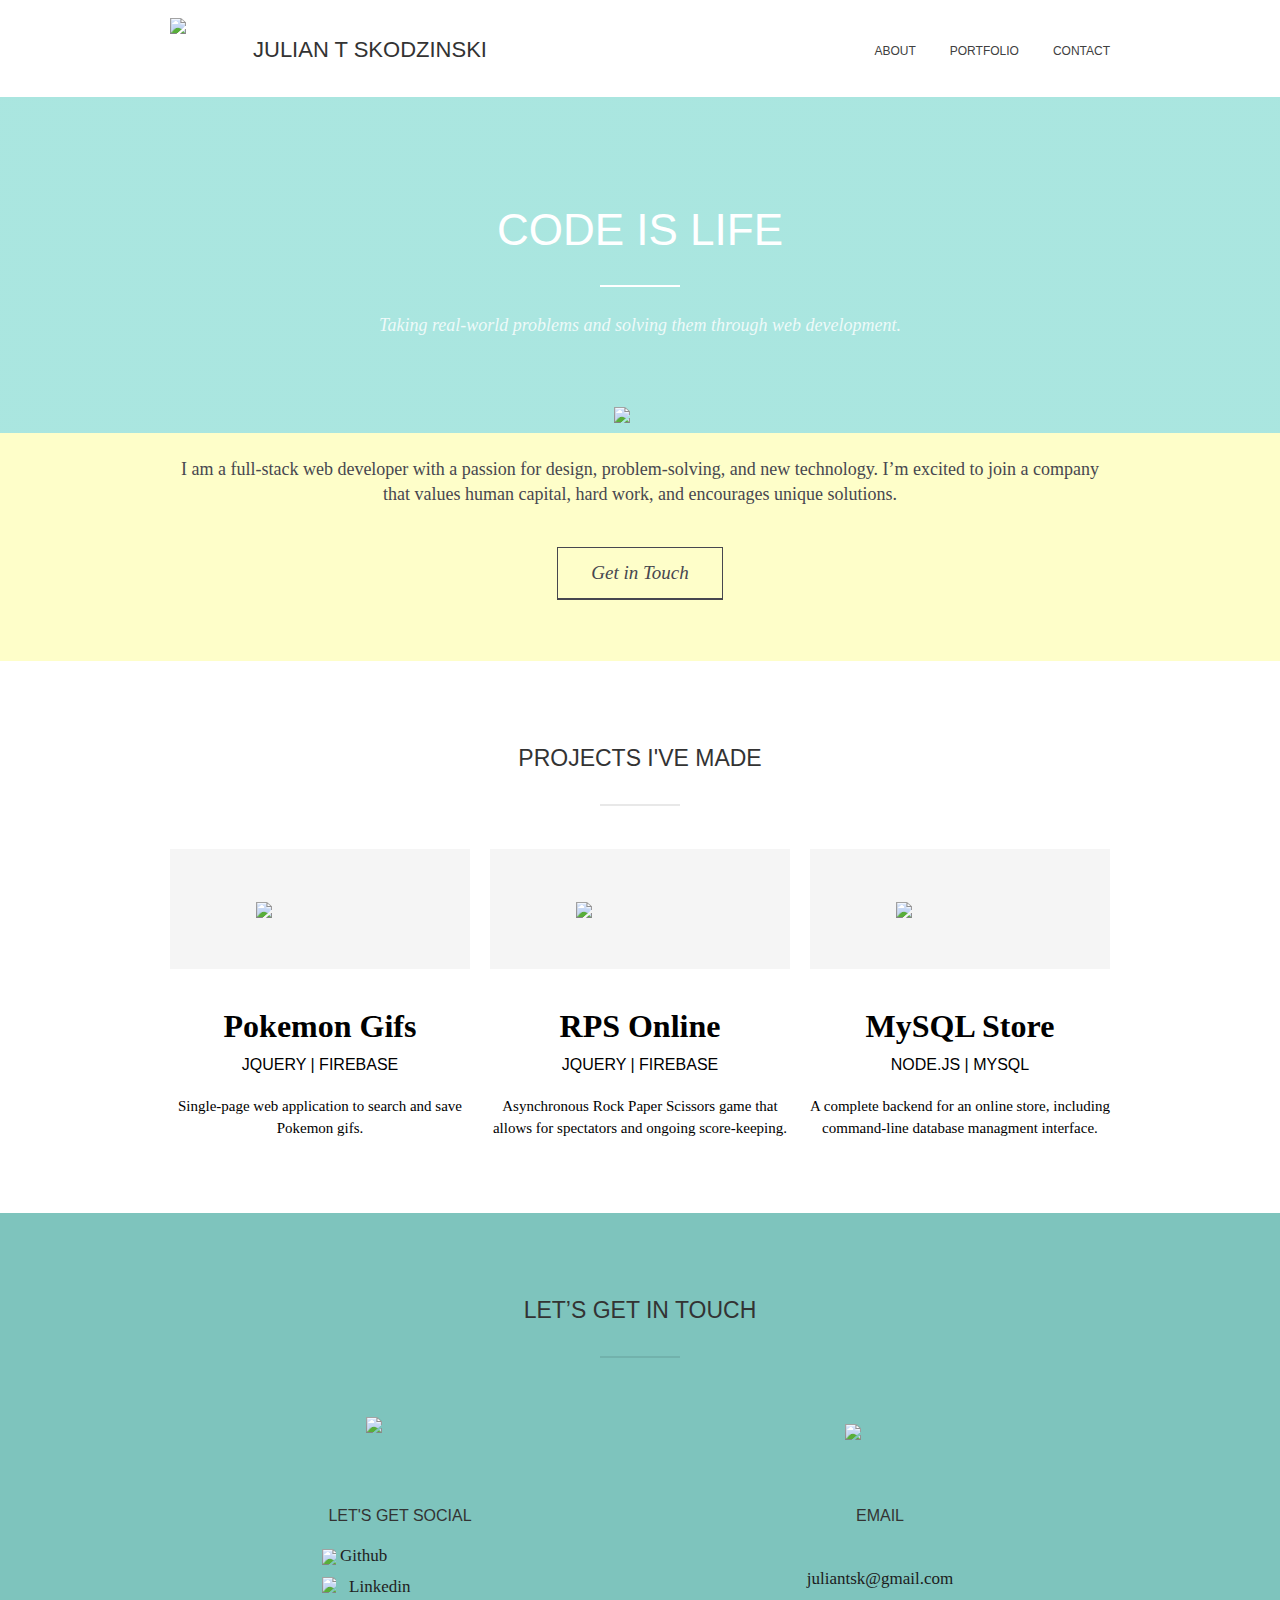
==== index.html @ b7c417fa "Fixed favicon issue." ====
<!DOCTYPE html>
<!-- This site was created in Webflow. http://www.webflow.com -->
<!-- Last Published: Wed Jun 06 2018 21:25:25 GMT+0000 (UTC) -->
<html data-wf-domain="julians-fabulous-project-8ee2d1.webflow.io" data-wf-page="5b1842571289245923b05c8e" data-wf-site="5b184257128924aa3fb05c88" data-wf-status="1">

<head>
    <meta charset="utf-8" />
    <title>Julian T Skodzinski Portfolio</title>
    <meta content="width=device-width, initial-scale=1" name="viewport" />
    <meta content="Webflow" name="generator" />
    <script src="https://ajax.googleapis.com/ajax/libs/webfont/1.4.7/webfont.js" type="text/javascript"></script>
    <link href="assets/css/new.css" rel="stylesheet" type="text/css" />
    <script type="text/javascript">
        WebFont.load({
            google: {
                families: ["Vollkorn:400,400italic,700,700italic", "Montserrat:100,100italic,200,200italic,300,300italic,400,400italic,500,500italic,600,600italic,700,700italic,800,800italic,900,900italic", "Oswald:200,300,400,500,600,700"]
            }
        });
    </script>
    <!--[if lt IE 9]><script src="https://cdnjs.cloudflare.com/ajax/libs/html5shiv/3.7.3/html5shiv.min.js" type="text/javascript"></script><![endif]-->
    <script type="text/javascript">
        ! function(o, c) {
            var n = c.documentElement,
                t = " w-mod-";
            n.className += t + "js", ("ontouchstart" in o || o.DocumentTouch && c instanceof DocumentTouch) && (n.className += t + "touch")
        }(window, document);
    </script>
    <link href="/assets/images/JTS-logo.png" rel="shortcut icon" type="image/png" />
    <link href="/assets/images/JTS-logo.png" rel="apple-touch-icon" />
</head>

<body>
    <div data-collapse="medium" data-animation="default" data-duration="400" class="navbar w-nav">
        <div class="w-container">
            <a href="#" class="brand-block w-clearfix w-nav-brand"><img src="http://uploads.webflow.com/5b184257128924aa3fb05c88/5b18449d683265ef4542a5d0_JTS-logo.png" width="65" class="logo-img" />
                <h1 class="logo-title">Julian T Skodzinski</h1>
            </a>
            <nav role="navigation" class="nav-menu w-nav-menu"><a href="#about" class="nav-link w-nav-link">about</a><a href="#process" class="nav-link w-nav-link">portfolio</a><a href="#contact" class="nav-link w-nav-link">contact</a></nav>
            <div class="menu-button w-nav-button">
                <div class="w-icon-nav-menu"></div>
            </div>
        </div>
    </div>
    <div class="header">
        <div class="w-container">
            <h1 class="main-heading">Code is life</h1>
            <div class="divider"></div>
            <div class="main-subtitle">Taking real-world problems and solving them through web development.</div>
        </div>
    </div>
    <div id="about" class="about-section"><img src="http://uploads.webflow.com/5b184257128924aa3fb05c88/5b18425712892427d6b05cab_x-black.png" width="52" class="x-icon" />
        <div class="w-container">
            <p class="about-text">I am a full-stack web developer with a passion for design, problem-solving, and new technology. I’m excited to join a company that values human capital, hard work, and encourages unique solutions.<br/></p><a href="#contact" class="button">Get in Touch</a></div>
    </div>
    <div id="process" class="section">
        <div class="w-container">
            <h2>projects I&#x27;ve made</h2>
            <div class="divider grey"></div>
            <div class="w-row">
                <div class="w-col w-col-4">
                    <div class="grey-icon-wrapper">
                        <a href="https://github.com/juliantsk/PokemonGifs" target="_blank" style="text-decoration: none; color: black;">
                            <img src="http://uploads.webflow.com/5b184257128924aa3fb05c88/5b184257128924ab1bb05cac_icon-target.png" width="127" class="big-icon" /></div>
                    <h1>Pokemon Gifs</h1>
                    <h3>jquery | firebase</h3>
                    <p>Single-page web application to search and save Pokemon gifs.</p>
                    </a>
                </div>
                <div class="w-col w-col-4">
                    <a href="https://github.com/juliantsk/RPS-Multiplayer" target="_blank" style="text-decoration: none; color: black;">
                        <div class="grey-icon-wrapper push-top"><img src="http://uploads.webflow.com/5b184257128924aa3fb05c88/5b184257128924ba14b05cad_icon-design.png" width="127" class="big-icon" /></div>
                        <h1>RPS Online</h1>
                        <h3>jquery | firebase</h3>
                        <p>Asynchronous Rock Paper Scissors game that allows for spectators and ongoing score-keeping.</p>
                    </a>
                </div>
                <div class="w-col w-col-4">
                    <a href="https://github.com/juliantsk/MySQL-Store" target="_blank" style="text-decoration: none; color: black;">
                        <div class="grey-icon-wrapper push-top"><img src="http://uploads.webflow.com/5b184257128924aa3fb05c88/5b1842571289240774b05c9c_icon-chart.png" width="127" class="big-icon" /></div>
                        <h1>MySQL Store</h1>
                        <h3>node.js | mysql</h3>
                        <p>A complete backend for an online store, including command-line database managment interface.</p>
                    </a>
                </div>
            </div>
        </div>
    </div>
    <div id="contact" class="section contact">
        <div class="w-container">
            <h2>Let’s Get in touch</h2>
            <div class="divider grey"></div>
            <div class="w-row">
                <div class="w-col w-col-6">
                    <div class="icon-wrapper"><img src="http://uploads.webflow.com/5b184257128924aa3fb05c88/5b1842571289247c5bb05cae_heart-icon.png" width="68" /></div>
                    <h3>Let&#x27;s get social</h3>
                    <a href="https://github.com/juliantsk?" class="social-wrapper contact-text w-inline-block w-clearfix"><img src="https://png.icons8.com/metro/1600/github.png" width="14" />
                        <div class="social-link-text">Github</div>
                    </a>
                    <a href="https://www.linkedin.com/in/julian-skodzinski-a2b0612b/" class="social-wrapper contact-text w-inline-block"><img src="http://uploads.webflow.com/5b184257128924aa3fb05c88/5b1842571289246d1cb05ca6_linkdin-icon-black.svg" width="14" class="social-icon" />
                        <div class="social-link-text">Linkedin</div>
                    </a>
                </div>
                <div class="w-col w-col-6">
                    <div class="icon-wrapper _2"><img src="http://uploads.webflow.com/5b184257128924aa3fb05c88/5b1842571289246d92b05ca1_mail-icon.png" width="70" /></div>
                    <h3>Email</h3>
                    <p class="contact-text">
                        <br/><a href="mailto:julian@gmail.com?subject=Hello%20Julian!" target="_blank" class="link" style="text-decoration: none">juliantsk@gmail.com<br/><br/></p>
                </div>
            </div>
        </div>
    </div>
    <footer id="footer" class="section footer">
        <img src="http://uploads.webflow.com/5b184257128924aa3fb05c88/5b184973128924c538b0621e_JTS-logo-black.png" width="150" class="footer-logo" /></div>
    </footer>
    <script src="https://code.jquery.com/jquery-3.3.1.min.js" type="text/javascript" integrity="sha256-FgpCb/KJQlLNfOu91ta32o/NMZxltwRo8QtmkMRdAu8=" crossorigin="anonymous"></script>
    <script src="https://uploads-ssl.webflow.com/5b184257128924aa3fb05c88/js/webflow.77cc9dec5.js" type="text/javascript"></script>
    <!--[if lte IE 9]><script src="//cdnjs.cloudflare.com/ajax/libs/placeholders/3.0.2/placeholders.min.js"></script><![endif]-->
</body>

</html>
---- assets/css/new.css ----
/* Generated on: Wed Jun 06 2018 21:25:25 GMT+0000 (UTC) */


/* ==========================================================================
   normalize.css v3.0.3 | MIT License | github.com/necolas/normalize.css 
   ========================================================================== */


/*! normalize.css v3.0.3 | MIT License | github.com/necolas/normalize.css */

html {
    font-family: sans-serif;
    -ms-text-size-adjust: 100%;
    -webkit-text-size-adjust: 100%
}

body {
    margin: 0
}

article,
aside,
details,
figcaption,
figure,
footer,
header,
hgroup,
main,
menu,
nav,
section,
summary {
    display: block
}

audio,
canvas,
progress,
video {
    display: inline-block;
    vertical-align: baseline
}

audio:not([controls]) {
    display: none;
    height: 0
}

[hidden],
template {
    display: none
}

a {
    background-color: transparent
}

a:active,
a:hover {
    outline: 0
}

abbr[title] {
    border-bottom: 1px dotted
}

b,
strong {
    font-weight: bold
}

dfn {
    font-style: italic
}

h1 {
    font-size: 2em;
    margin: .67em 0
}

mark {
    background: #ff0;
    color: #000
}

small {
    font-size: 80%
}

sub,
sup {
    font-size: 75%;
    line-height: 0;
    position: relative;
    vertical-align: baseline
}

sup {
    top: -0.5em
}

sub {
    bottom: -0.25em
}

img {
    border: 0
}

svg:not(:root) {
    overflow: hidden
}

figure {
    margin: 1em 40px
}

hr {
    box-sizing: content-box;
    height: 0
}

pre {
    overflow: auto
}

code,
kbd,
pre,
samp {
    font-family: monospace, monospace;
    font-size: 1em
}

button,
input,
optgroup,
select,
textarea {
    color: inherit;
    font: inherit;
    margin: 0
}

button {
    overflow: visible
}

button,
select {
    text-transform: none
}

button,
html input[type="button"],
input[type="reset"] {
    -webkit-appearance: button;
    cursor: pointer
}

button[disabled],
html input[disabled] {
    cursor: default
}

button::-moz-focus-inner,
input::-moz-focus-inner {
    border: 0;
    padding: 0
}

input {
    line-height: normal
}

input[type="checkbox"],
input[type="radio"] {
    box-sizing: border-box;
    padding: 0
}

input[type="number"]::-webkit-inner-spin-button,
input[type="number"]::-webkit-outer-spin-button {
    height: auto
}

input[type="search"] {
    -webkit-appearance: none
}

input[type="search"]::-webkit-search-cancel-button,
input[type="search"]::-webkit-search-decoration {
    -webkit-appearance: none
}

fieldset {
    border: 1px solid #c0c0c0;
    margin: 0 2px;
    padding: .35em .625em .75em
}

legend {
    border: 0;
    padding: 0
}

textarea {
    overflow: auto
}

optgroup {
    font-weight: bold
}

table {
    border-collapse: collapse;
    border-spacing: 0
}

td,
th {
    padding: 0
}


/* ==========================================================================
   Start of base Webflow CSS - If you're looking for some ultra-clean CSS, skip the boilerplate and see the unminified code below.
   ========================================================================== */

@font-face {
    font-family: 'webflow-icons';
    src: url("[data-uri]") format('truetype');
    font-weight: normal;
    font-style: normal
}

[class^="w-icon-"],
[class*=" w-icon-"] {
    font-family: 'webflow-icons' !important;
    speak: none;
    font-style: normal;
    font-weight: normal;
    font-variant: normal;
    text-transform: none;
    line-height: 1;
    -webkit-font-smoothing: antialiased;
    -moz-osx-font-smoothing: grayscale
}

.w-icon-slider-right:before {
    content: "\e600"
}

.w-icon-slider-left:before {
    content: "\e601"
}

.w-icon-nav-menu:before {
    content: "\e602"
}

.w-icon-arrow-down:before,
.w-icon-dropdown-toggle:before {
    content: "\e603"
}

.w-icon-file-upload-remove:before {
    content: "\e900"
}

* {
    -webkit-box-sizing: border-box;
    -moz-box-sizing: border-box;
    box-sizing: border-box
}

html {
    height: 100%
}

body {
    margin: 0;
    min-height: 100%;
    background-color: #fff;
    font-family: Arial, sans-serif;
    font-size: 14px;
    line-height: 20px;
    color: #333
}

img {
    max-width: 100%;
    vertical-align: middle;
    display: inline-block
}

html.w-mod-touch * {
    background-attachment: scroll !important
}

.w-block {
    display: block
}

.w-inline-block {
    max-width: 100%;
    display: inline-block
}

.w-clearfix:before,
.w-clearfix:after {
    content: " ";
    display: table
}

.w-clearfix:after {
    clear: both
}

.w-hidden {
    display: none
}

.w-button {
    display: inline-block;
    padding: 9px 15px;
    background-color: #3898EC;
    color: white;
    border: 0;
    line-height: inherit;
    text-decoration: none;
    cursor: pointer;
    border-radius: 0
}

input.w-button {
    -webkit-appearance: button
}

html[data-w-dynpage] [data-w-cloak] {
    color: transparent !important
}

.w-webflow-badge,
.w-webflow-badge * {
    position: static;
    left: auto;
    top: auto;
    right: auto;
    bottom: auto;
    z-index: auto;
    display: none;
    visibility: visible;
    overflow: visible;
    overflow-x: visible;
    overflow-y: visible;
    box-sizing: border-box;
    width: auto;
    height: auto;
    max-height: none;
    max-width: none;
    min-height: 0;
    min-width: 0;
    margin: 0;
    padding: 0;
    float: none;
    clear: none;
    border: 0 none transparent;
    border-radius: 0;
    background: none;
    background-image: none;
    background-position: 0 0;
    background-size: auto auto;
    background-repeat: repeat;
    background-origin: padding-box;
    background-clip: border-box;
    background-attachment: scroll;
    background-color: transparent;
    box-shadow: none;
    opacity: 1;
    transform: none;
    transition: none;
    direction: ltr;
    font-family: inherit;
    font-weight: inherit;
    color: inherit;
    font-size: inherit;
    line-height: inherit;
    font-style: inherit;
    font-variant: inherit;
    text-align: inherit;
    letter-spacing: inherit;
    text-decoration: inherit;
    text-indent: 0;
    text-transform: inherit;
    list-style-type: disc;
    text-shadow: none;
    font-smoothing: auto;
    vertical-align: baseline;
    cursor: inherit;
    white-space: inherit;
    word-break: normal;
    word-spacing: normal;
    word-wrap: normal
}

.w-webflow-badge {
    position: fixed !important;
    display: none;
    visibility: visible !important;
    z-index: 2147483647 !important;
    top: auto !important;
    right: 12px !important;
    bottom: 12px !important;
    left: auto !important;
    color: #AAADB0 !important;
    background-color: #fff !important;
    border-radius: 3px !important;
    padding: 6px 8px 6px 6px !important;
    font-size: 12px !important;
    opacity: 1 !important;
    line-height: 14px !important;
    text-decoration: none !important;
    transform: none !important;
    margin: 0 !important;
    width: auto !important;
    height: auto !important;
    overflow: visible !important;
    white-space: nowrap;
    box-shadow: 0 0 0 1px rgba(0, 0, 0, 0.1), 0 1px 3px rgba(0, 0, 0, 0.1)
}

.w-webflow-badge>img {
    display: inline-block !important;
    visibility: visible !important;
    opacity: 1 !important;
    vertical-align: middle !important
}

h1,
h2,
h3,
h4,
h5,
h6 {
    font-weight: bold;
    margin-bottom: 10px
}

h1 {
    font-size: 38px;
    line-height: 44px;
    margin-top: 20px
}

h2 {
    font-size: 32px;
    line-height: 36px;
    margin-top: 20px
}

h3 {
    font-size: 24px;
    line-height: 30px;
    margin-top: 20px
}

h4 {
    font-size: 18px;
    line-height: 24px;
    margin-top: 10px
}

h5 {
    font-size: 14px;
    line-height: 20px;
    margin-top: 10px
}

h6 {
    font-size: 12px;
    line-height: 18px;
    margin-top: 10px
}

p {
    margin-top: 0;
    margin-bottom: 10px
}

blockquote {
    margin: 0 0 10px 0;
    padding: 10px 20px;
    border-left: 5px solid #E2E2E2;
    font-size: 18px;
    line-height: 22px
}

figure {
    margin: 0;
    margin-bottom: 10px
}

figcaption {
    margin-top: 5px;
    text-align: center
}

ul,
ol {
    margin-top: 0;
    margin-bottom: 10px;
    padding-left: 40px
}

.w-list-unstyled {
    padding-left: 0;
    list-style: none
}

.w-embed:before,
.w-embed:after {
    content: " ";
    display: table
}

.w-embed:after {
    clear: both
}

.w-video {
    width: 100%;
    position: relative;
    padding: 0
}

.w-video iframe,
.w-video object,
.w-video embed {
    position: absolute;
    top: 0;
    left: 0;
    width: 100%;
    height: 100%
}

fieldset {
    padding: 0;
    margin: 0;
    border: 0
}

button,
html input[type="button"],
input[type="reset"] {
    border: 0;
    cursor: pointer;
    -webkit-appearance: button
}

.w-form {
    margin: 0 0 15px
}

.w-form-done {
    display: none;
    padding: 20px;
    text-align: center;
    background-color: #dddddd
}

.w-form-fail {
    display: none;
    margin-top: 10px;
    padding: 10px;
    background-color: #ffdede
}

label {
    display: block;
    margin-bottom: 5px;
    font-weight: bold
}

.w-input,
.w-select {
    display: block;
    width: 100%;
    height: 38px;
    padding: 8px 12px;
    margin-bottom: 10px;
    font-size: 14px;
    line-height: 1.42857143;
    color: #333333;
    vertical-align: middle;
    background-color: #ffffff;
    border: 1px solid #cccccc
}

.w-input:-moz-placeholder,
.w-select:-moz-placeholder {
    color: #999
}

.w-input::-moz-placeholder,
.w-select::-moz-placeholder {
    color: #999;
    opacity: 1
}

.w-input:-ms-input-placeholder,
.w-select:-ms-input-placeholder {
    color: #999
}

.w-input::-webkit-input-placeholder,
.w-select::-webkit-input-placeholder {
    color: #999
}

.w-input:focus,
.w-select:focus {
    border-color: #3898EC;
    outline: 0
}

.w-input[disabled],
.w-select[disabled],
.w-input[readonly],
.w-select[readonly],
fieldset[disabled] .w-input,
fieldset[disabled] .w-select {
    cursor: not-allowed;
    background-color: #eeeeee
}

textarea.w-input,
textarea.w-select {
    height: auto
}

.w-select {
    background-image: -webkit-linear-gradient(white 0, #f3f3f3 100%);
    background-image: linear-gradient(white 0, #f3f3f3 100%)
}

.w-select[multiple] {
    height: auto
}

.w-form-label {
    display: inline-block;
    cursor: pointer;
    font-weight: normal;
    margin-bottom: 0
}

.w-checkbox,
.w-radio {
    display: block;
    margin-bottom: 5px;
    padding-left: 20px
}

.w-checkbox:before,
.w-radio:before,
.w-checkbox:after,
.w-radio:after {
    content: " ";
    display: table
}

.w-checkbox:after,
.w-radio:after {
    clear: both
}

.w-checkbox-input,
.w-radio-input {
    margin: 4px 0 0;
    margin-top: 1px \9;
    line-height: normal;
    float: left;
    margin-left: -20px
}

.w-radio-input {
    margin-top: 3px
}

.w-file-upload {
    display: block;
    margin-bottom: 5px
}

.w-file-upload-input {
    width: .1px;
    height: .1px;
    opacity: 0;
    overflow: hidden;
    position: absolute;
    z-index: -100
}

.w-file-upload-default,
.w-file-upload-uploading {
    display: inline-block;
    color: #333333
}

.w-file-upload-error,
.w-file-upload-success {
    display: flex
}

.w-file-upload-state--hidden {
    display: none
}

.w-file-upload-uploading-btn {
    display: inline-block;
    font-size: 14px;
    font-weight: normal;
    cursor: pointer;
    margin: 0;
    padding: 8px 12px 8px 40px;
    border: 1px solid #cccccc;
    background-color: #fafafa;
    background-image: url("[data-uri]");
    background-position: 12px 50%;
    background-size: 20px 20px;
    background-repeat: no-repeat
}

.w-file-upload-file {
    display: flex;
    flex-grow: 1;
    justify-content: space-between;
    margin: 0;
    padding: 8px 12px;
    border: 1px solid #cccccc;
    background-color: #fafafa
}

.w-file-upload-file-name {
    font-size: 14px;
    font-weight: normal;
    display: block
}

.w-file-remove-link {
    width: 20px;
    height: 20px;
    display: flex
}

.w-icon-file-upload-remove {
    margin: auto;
    font-size: 10px
}

.w-file-upload-error-msg {
    color: #ea384c;
    padding-top: 12px
}

.w-file-upload-info {
    display: inline-block;
    line-height: 38px;
    padding: 0 12px
}

.w-file-upload-label {
    display: inline-block;
    font-size: 14px;
    font-weight: normal;
    cursor: pointer;
    margin: 0;
    padding: 8px 12px 8px 40px;
    border: 1px solid #cccccc;
    background-color: #fafafa;
    background-image: url("[data-uri]");
    background-position: 12px 50%;
    background-size: 20px 20px;
    background-repeat: no-repeat
}

.w-file-upload-label-error {
    border: 1px solid #ea384c
}

.w-icon-file-upload {
    width: 20px;
    height: 20px;
    margin-right: 8px
}

.w-icon-file-upload-svg {
    width: 100%;
    height: 100%
}

.w-container {
    margin-left: auto;
    margin-right: auto;
    max-width: 940px
}

.w-container:before,
.w-container:after {
    content: " ";
    display: table
}

.w-container:after {
    clear: both
}

.w-container .w-row {
    margin-left: -10px;
    margin-right: -10px
}

.w-row:before,
.w-row:after {
    content: " ";
    display: table
}

.w-row:after {
    clear: both
}

.w-row .w-row {
    margin-left: 0;
    margin-right: 0
}

.w-col {
    position: relative;
    float: left;
    width: 100%;
    min-height: 1px;
    padding-left: 10px;
    padding-right: 10px
}

.w-col .w-col {
    padding-left: 0;
    padding-right: 0
}

.w-col-1 {
    width: 8.33333333%
}

.w-col-2 {
    width: 16.66666667%
}

.w-col-3 {
    width: 25%
}

.w-col-4 {
    width: 33.33333333%
}

.w-col-5 {
    width: 41.66666667%
}

.w-col-6 {
    width: 50%
}

.w-col-7 {
    width: 58.33333333%
}

.w-col-8 {
    width: 66.66666667%
}

.w-col-9 {
    width: 75%
}

.w-col-10 {
    width: 83.33333333%
}

.w-col-11 {
    width: 91.66666667%
}

.w-col-12 {
    width: 100%
}

.w-hidden-main {
    display: none !important
}

@media screen and (max-width:991px) {
    .w-container {
        max-width: 728px
    }
    .w-hidden-main {
        display: inherit !important
    }
    .w-hidden-medium {
        display: none !important
    }
    .w-col-medium-1 {
        width: 8.33333333%
    }
    .w-col-medium-2 {
        width: 16.66666667%
    }
    .w-col-medium-3 {
        width: 25%
    }
    .w-col-medium-4 {
        width: 33.33333333%
    }
    .w-col-medium-5 {
        width: 41.66666667%
    }
    .w-col-medium-6 {
        width: 50%
    }
    .w-col-medium-7 {
        width: 58.33333333%
    }
    .w-col-medium-8 {
        width: 66.66666667%
    }
    .w-col-medium-9 {
        width: 75%
    }
    .w-col-medium-10 {
        width: 83.33333333%
    }
    .w-col-medium-11 {
        width: 91.66666667%
    }
    .w-col-medium-12 {
        width: 100%
    }
    .w-col-stack {
        width: 100%;
        left: auto;
        right: auto
    }
}

@media screen and (max-width:767px) {
    .w-hidden-main {
        display: inherit !important
    }
    .w-hidden-medium {
        display: inherit !important
    }
    .w-hidden-small {
        display: none !important
    }
    .w-row,
    .w-container .w-row {
        margin-left: 0;
        margin-right: 0
    }
    .w-col {
        width: 100%;
        left: auto;
        right: auto
    }
    .w-col-small-1 {
        width: 8.33333333%
    }
    .w-col-small-2 {
        width: 16.66666667%
    }
    .w-col-small-3 {
        width: 25%
    }
    .w-col-small-4 {
        width: 33.33333333%
    }
    .w-col-small-5 {
        width: 41.66666667%
    }
    .w-col-small-6 {
        width: 50%
    }
    .w-col-small-7 {
        width: 58.33333333%
    }
    .w-col-small-8 {
        width: 66.66666667%
    }
    .w-col-small-9 {
        width: 75%
    }
    .w-col-small-10 {
        width: 83.33333333%
    }
    .w-col-small-11 {
        width: 91.66666667%
    }
    .w-col-small-12 {
        width: 100%
    }
}

@media screen and (max-width:479px) {
    .w-container {
        max-width: none
    }
    .w-hidden-main {
        display: inherit !important
    }
    .w-hidden-medium {
        display: inherit !important
    }
    .w-hidden-small {
        display: inherit !important
    }
    .w-hidden-tiny {
        display: none !important
    }
    .w-col {
        width: 100%
    }
    .w-col-tiny-1 {
        width: 8.33333333%
    }
    .w-col-tiny-2 {
        width: 16.66666667%
    }
    .w-col-tiny-3 {
        width: 25%
    }
    .w-col-tiny-4 {
        width: 33.33333333%
    }
    .w-col-tiny-5 {
        width: 41.66666667%
    }
    .w-col-tiny-6 {
        width: 50%
    }
    .w-col-tiny-7 {
        width: 58.33333333%
    }
    .w-col-tiny-8 {
        width: 66.66666667%
    }
    .w-col-tiny-9 {
        width: 75%
    }
    .w-col-tiny-10 {
        width: 83.33333333%
    }
    .w-col-tiny-11 {
        width: 91.66666667%
    }
    .w-col-tiny-12 {
        width: 100%
    }
}

.w-widget {
    position: relative
}

.w-widget-map {
    width: 100%;
    height: 400px
}

.w-widget-map label {
    width: auto;
    display: inline
}

.w-widget-map img {
    max-width: inherit
}

.w-widget-map .gm-style-iw {
    width: 90% !important;
    height: auto !important;
    top: 7px !important;
    left: 6% !important;
    display: inline;
    text-align: center;
    overflow: hidden
}

.w-widget-map .gm-style-iw+div {
    display: none
}

.w-widget-twitter {
    overflow: hidden
}

.w-widget-twitter-count-shim {
    display: inline-block;
    vertical-align: top;
    position: relative;
    width: 28px;
    height: 20px;
    text-align: center;
    background: white;
    border: #758696 solid 1px;
    border-radius: 3px
}

.w-widget-twitter-count-shim * {
    pointer-events: none;
    -webkit-user-select: none;
    -moz-user-select: none;
    -ms-user-select: none;
    user-select: none
}

.w-widget-twitter-count-shim .w-widget-twitter-count-inner {
    position: relative;
    font-size: 15px;
    line-height: 12px;
    text-align: center;
    color: #999;
    font-family: serif
}

.w-widget-twitter-count-shim .w-widget-twitter-count-clear {
    position: relative;
    display: block
}

.w-widget-twitter-count-shim.w--large {
    width: 36px;
    height: 28px;
    margin-left: 7px
}

.w-widget-twitter-count-shim.w--large .w-widget-twitter-count-inner {
    font-size: 18px;
    line-height: 18px
}

.w-widget-twitter-count-shim:not(.w--vertical) {
    margin-left: 5px;
    margin-right: 8px
}

.w-widget-twitter-count-shim:not(.w--vertical).w--large {
    margin-left: 6px
}

.w-widget-twitter-count-shim:not(.w--vertical):before,
.w-widget-twitter-count-shim:not(.w--vertical):after {
    top: 50%;
    left: 0;
    border: solid transparent;
    content: " ";
    height: 0;
    width: 0;
    position: absolute;
    pointer-events: none
}

.w-widget-twitter-count-shim:not(.w--vertical):before {
    border-color: rgba(117, 134, 150, 0);
    border-right-color: #5d6c7b;
    border-width: 4px;
    margin-left: -9px;
    margin-top: -4px
}

.w-widget-twitter-count-shim:not(.w--vertical).w--large:before {
    border-width: 5px;
    margin-left: -10px;
    margin-top: -5px
}

.w-widget-twitter-count-shim:not(.w--vertical):after {
    border-color: rgba(255, 255, 255, 0);
    border-right-color: white;
    border-width: 4px;
    margin-left: -8px;
    margin-top: -4px
}

.w-widget-twitter-count-shim:not(.w--vertical).w--large:after {
    border-width: 5px;
    margin-left: -9px;
    margin-top: -5px
}

.w-widget-twitter-count-shim.w--vertical {
    width: 61px;
    height: 33px;
    margin-bottom: 8px
}

.w-widget-twitter-count-shim.w--vertical:before,
.w-widget-twitter-count-shim.w--vertical:after {
    top: 100%;
    left: 50%;
    border: solid transparent;
    content: " ";
    height: 0;
    width: 0;
    position: absolute;
    pointer-events: none
}

.w-widget-twitter-count-shim.w--vertical:before {
    border-color: rgba(117, 134, 150, 0);
    border-top-color: #5d6c7b;
    border-width: 5px;
    margin-left: -5px
}

.w-widget-twitter-count-shim.w--vertical:after {
    border-color: rgba(255, 255, 255, 0);
    border-top-color: white;
    border-width: 4px;
    margin-left: -4px
}

.w-widget-twitter-count-shim.w--vertical .w-widget-twitter-count-inner {
    font-size: 18px;
    line-height: 22px
}

.w-widget-twitter-count-shim.w--vertical.w--large {
    width: 76px
}

.w-widget-gplus {
    overflow: hidden
}

.w-background-video {
    position: relative;
    overflow: hidden;
    height: 500px;
    color: white
}

.w-background-video>video {
    background-size: cover;
    background-position: 50% 50%;
    position: absolute;
    right: -100%;
    bottom: -100%;
    top: -100%;
    left: -100%;
    margin: auto;
    min-width: 100%;
    min-height: 100%;
    z-index: -100
}

.w-background-video>video::-webkit-media-controls-start-playback-button {
    display: none !important;
    -webkit-appearance: none
}

.w-slider {
    position: relative;
    height: 300px;
    text-align: center;
    background: #dddddd;
    clear: both;
    -webkit-tap-highlight-color: rgba(0, 0, 0, 0);
    tap-highlight-color: rgba(0, 0, 0, 0)
}

.w-slider-mask {
    position: relative;
    display: block;
    overflow: hidden;
    z-index: 1;
    left: 0;
    right: 0;
    height: 100%;
    white-space: nowrap
}

.w-slide {
    position: relative;
    display: inline-block;
    vertical-align: top;
    width: 100%;
    height: 100%;
    white-space: normal;
    text-align: left
}

.w-slider-nav {
    position: absolute;
    z-index: 2;
    top: auto;
    right: 0;
    bottom: 0;
    left: 0;
    margin: auto;
    padding-top: 10px;
    height: 40px;
    text-align: center;
    -webkit-tap-highlight-color: rgba(0, 0, 0, 0);
    tap-highlight-color: rgba(0, 0, 0, 0)
}

.w-slider-nav.w-round>div {
    border-radius: 100%
}

.w-slider-nav.w-num>div {
    width: auto;
    height: auto;
    padding: .2em .5em;
    font-size: inherit;
    line-height: inherit
}

.w-slider-nav.w-shadow>div {
    box-shadow: 0 0 3px rgba(51, 51, 51, 0.4)
}

.w-slider-nav-invert {
    color: #fff
}

.w-slider-nav-invert>div {
    background-color: rgba(34, 34, 34, 0.4)
}

.w-slider-nav-invert>div.w-active {
    background-color: #222
}

.w-slider-dot {
    position: relative;
    display: inline-block;
    width: 1em;
    height: 1em;
    background-color: rgba(255, 255, 255, 0.4);
    cursor: pointer;
    margin: 0 3px .5em;
    transition: background-color 100ms, color 100ms
}

.w-slider-dot.w-active {
    background-color: #fff
}

.w-slider-arrow-left,
.w-slider-arrow-right {
    position: absolute;
    width: 80px;
    top: 0;
    right: 0;
    bottom: 0;
    left: 0;
    margin: auto;
    cursor: pointer;
    overflow: hidden;
    color: white;
    font-size: 40px;
    -webkit-tap-highlight-color: rgba(0, 0, 0, 0);
    tap-highlight-color: rgba(0, 0, 0, 0);
    -webkit-user-select: none;
    -moz-user-select: none;
    -ms-user-select: none;
    user-select: none
}

.w-slider-arrow-left [class^="w-icon-"],
.w-slider-arrow-right [class^="w-icon-"],
.w-slider-arrow-left [class*=" w-icon-"],
.w-slider-arrow-right [class*=" w-icon-"] {
    position: absolute
}

.w-slider-arrow-left {
    z-index: 3;
    right: auto
}

.w-slider-arrow-right {
    z-index: 4;
    left: auto
}

.w-icon-slider-left,
.w-icon-slider-right {
    top: 0;
    right: 0;
    bottom: 0;
    left: 0;
    margin: auto;
    width: 1em;
    height: 1em
}

.w-dropdown {
    display: inline-block;
    position: relative;
    text-align: left;
    margin-left: auto;
    margin-right: auto;
    z-index: 900
}

.w-dropdown-btn,
.w-dropdown-toggle,
.w-dropdown-link {
    position: relative;
    vertical-align: top;
    text-decoration: none;
    color: #222222;
    padding: 20px;
    text-align: left;
    margin-left: auto;
    margin-right: auto;
    white-space: nowrap
}

.w-dropdown-toggle {
    -webkit-user-select: none;
    -moz-user-select: none;
    -ms-user-select: none;
    user-select: none;
    display: inline-block;
    cursor: pointer;
    padding-right: 40px
}

.w-icon-dropdown-toggle {
    position: absolute;
    top: 0;
    right: 0;
    bottom: 0;
    margin: auto;
    margin-right: 20px;
    width: 1em;
    height: 1em
}

.w-dropdown-list {
    position: absolute;
    background: #dddddd;
    display: none;
    min-width: 100%
}

.w-dropdown-list.w--open {
    display: block
}

.w-dropdown-link {
    padding: 10px 20px;
    display: block;
    color: #222222
}

.w-dropdown-link.w--current {
    color: #0082f3
}

.w-nav[data-collapse="all"] .w-dropdown,
.w-nav[data-collapse="all"] .w-dropdown-toggle {
    display: block
}

.w-nav[data-collapse="all"] .w-dropdown-list {
    position: static
}

@media screen and (max-width:991px) {
    .w-nav[data-collapse="medium"] .w-dropdown,
    .w-nav[data-collapse="medium"] .w-dropdown-toggle {
        display: block
    }
    .w-nav[data-collapse="medium"] .w-dropdown-list {
        position: static
    }
}

@media screen and (max-width:767px) {
    .w-nav[data-collapse="small"] .w-dropdown,
    .w-nav[data-collapse="small"] .w-dropdown-toggle {
        display: block
    }
    .w-nav[data-collapse="small"] .w-dropdown-list {
        position: static
    }
    .w-nav-brand {
        padding-left: 10px
    }
}

@media screen and (max-width:479px) {
    .w-nav[data-collapse="tiny"] .w-dropdown,
    .w-nav[data-collapse="tiny"] .w-dropdown-toggle {
        display: block
    }
    .w-nav[data-collapse="tiny"] .w-dropdown-list {
        position: static
    }
}

.w-lightbox-backdrop {
    color: #000;
    cursor: auto;
    font-family: serif;
    font-size: medium;
    font-style: normal;
    font-variant: normal;
    font-weight: normal;
    letter-spacing: normal;
    line-height: normal;
    list-style: disc;
    text-align: start;
    text-indent: 0;
    text-shadow: none;
    text-transform: none;
    visibility: visible;
    white-space: normal;
    word-break: normal;
    word-spacing: normal;
    word-wrap: normal;
    position: fixed;
    top: 0;
    right: 0;
    bottom: 0;
    left: 0;
    color: #fff;
    font-family: "Helvetica Neue", Helvetica, Ubuntu, "Segoe UI", Verdana, sans-serif;
    font-size: 17px;
    line-height: 1.2;
    font-weight: 300;
    text-align: center;
    background: rgba(0, 0, 0, 0.9);
    z-index: 2000;
    outline: 0;
    opacity: 0;
    -webkit-user-select: none;
    -moz-user-select: none;
    -ms-user-select: none;
    -webkit-tap-highlight-color: transparent;
    -webkit-transform: translate(0, 0)
}

.w-lightbox-backdrop,
.w-lightbox-container {
    height: 100%;
    overflow: auto;
    -webkit-overflow-scrolling: touch
}

.w-lightbox-content {
    position: relative;
    height: 100vh;
    overflow: hidden
}

.w-lightbox-view {
    position: absolute;
    width: 100vw;
    height: 100vh;
    opacity: 0
}

.w-lightbox-view:before {
    content: "";
    height: 100vh
}

.w-lightbox-group,
.w-lightbox-group .w-lightbox-view,
.w-lightbox-group .w-lightbox-view:before {
    height: 86vh
}

.w-lightbox-frame,
.w-lightbox-view:before {
    display: inline-block;
    vertical-align: middle
}

.w-lightbox-figure {
    position: relative;
    margin: 0
}

.w-lightbox-group .w-lightbox-figure {
    cursor: pointer
}

.w-lightbox-img {
    width: auto;
    height: auto;
    max-width: none
}

.w-lightbox-image {
    display: block;
    float: none;
    max-width: 100vw;
    max-height: 100vh
}

.w-lightbox-group .w-lightbox-image {
    max-height: 86vh
}

.w-lightbox-caption {
    position: absolute;
    right: 0;
    bottom: 0;
    left: 0;
    padding: .5em 1em;
    background: rgba(0, 0, 0, 0.4);
    text-align: left;
    text-overflow: ellipsis;
    white-space: nowrap;
    overflow: hidden
}

.w-lightbox-embed {
    position: absolute;
    top: 0;
    right: 0;
    bottom: 0;
    left: 0;
    width: 100%;
    height: 100%
}

.w-lightbox-control {
    position: absolute;
    top: 0;
    width: 4em;
    background-size: 24px;
    background-repeat: no-repeat;
    background-position: center;
    cursor: pointer;
    -webkit-transition: all .3s;
    transition: all .3s
}

.w-lightbox-left {
    display: none;
    bottom: 0;
    left: 0;
    background-image: url("[data-uri]")
}

.w-lightbox-right {
    display: none;
    right: 0;
    bottom: 0;
    background-image: url("[data-uri]")
}

.w-lightbox-close {
    right: 0;
    height: 2.6em;
    background-image: url("[data-uri]");
    background-size: 18px
}

.w-lightbox-strip {
    position: absolute;
    bottom: 0;
    left: 0;
    right: 0;
    padding: 0 1vh;
    line-height: 0;
    white-space: nowrap;
    overflow-x: auto;
    overflow-y: hidden
}

.w-lightbox-item {
    display: inline-block;
    width: 10vh;
    padding: 2vh 1vh;
    box-sizing: content-box;
    cursor: pointer;
    -webkit-transform: translate3d(0, 0, 0)
}

.w-lightbox-active {
    opacity: .3
}

.w-lightbox-thumbnail {
    position: relative;
    height: 10vh;
    background: #222;
    overflow: hidden
}

.w-lightbox-thumbnail-image {
    position: absolute;
    top: 0;
    left: 0
}

.w-lightbox-thumbnail .w-lightbox-tall {
    top: 50%;
    width: 100%;
    -webkit-transform: translate(0, -50%);
    -ms-transform: translate(0, -50%);
    transform: translate(0, -50%)
}

.w-lightbox-thumbnail .w-lightbox-wide {
    left: 50%;
    height: 100%;
    -webkit-transform: translate(-50%, 0);
    -ms-transform: translate(-50%, 0);
    transform: translate(-50%, 0)
}

.w-lightbox-spinner {
    position: absolute;
    top: 50%;
    left: 50%;
    box-sizing: border-box;
    width: 40px;
    height: 40px;
    margin-top: -20px;
    margin-left: -20px;
    border: 5px solid rgba(0, 0, 0, 0.4);
    border-radius: 50%;
    -webkit-animation: spin .8s infinite linear;
    animation: spin .8s infinite linear
}

.w-lightbox-spinner:after {
    content: "";
    position: absolute;
    top: -4px;
    right: -4px;
    bottom: -4px;
    left: -4px;
    border: 3px solid transparent;
    border-bottom-color: #fff;
    border-radius: 50%
}

.w-lightbox-hide {
    display: none
}

.w-lightbox-noscroll {
    overflow: hidden
}

@media (min-width:768px) {
    .w-lightbox-content {
        height: 96vh;
        margin-top: 2vh
    }
    .w-lightbox-view,
    .w-lightbox-view:before {
        height: 96vh
    }
    .w-lightbox-group,
    .w-lightbox-group .w-lightbox-view,
    .w-lightbox-group .w-lightbox-view:before {
        height: 84vh
    }
    .w-lightbox-image {
        max-width: 96vw;
        max-height: 96vh
    }
    .w-lightbox-group .w-lightbox-image {
        max-width: 82.3vw;
        max-height: 84vh
    }
    .w-lightbox-left,
    .w-lightbox-right {
        display: block;
        opacity: .5
    }
    .w-lightbox-close {
        opacity: .8
    }
    .w-lightbox-control:hover {
        opacity: 1
    }
}

.w-lightbox-inactive,
.w-lightbox-inactive:hover {
    opacity: 0
}

.w-richtext:before,
.w-richtext:after {
    content: " ";
    display: table
}

.w-richtext:after {
    clear: both
}

.w-richtext[contenteditable="true"]:before,
.w-richtext[contenteditable="true"]:after {
    white-space: initial
}

.w-richtext ol,
.w-richtext ul {
    overflow: hidden
}

.w-richtext .w-richtext-figure-selected.w-richtext-figure-type-video div:before,
.w-richtext .w-richtext-figure-selected[data-rt-type="video"] div:before {
    outline: 2px solid #2895f7
}

.w-richtext .w-richtext-figure-selected.w-richtext-figure-type-image div,
.w-richtext .w-richtext-figure-selected[data-rt-type="image"] div {
    outline: 2px solid #2895f7
}

.w-richtext figure.w-richtext-figure-type-video>div:before,
.w-richtext figure[data-rt-type="video"]>div:before {
    content: '';
    position: absolute;
    display: none;
    left: 0;
    top: 0;
    right: 0;
    bottom: 0;
    z-index: 1
}

.w-richtext figure {
    position: relative;
    max-width: 60%
}

.w-richtext figure>div:before {
    cursor: default !important
}

.w-richtext figure img {
    width: 100%
}

.w-richtext figure figcaption.w-richtext-figcaption-placeholder {
    opacity: .6
}

.w-richtext figure div {
    font-size: 0;
    color: transparent
}

.w-richtext figure.w-richtext-figure-type-image,
.w-richtext figure[data-rt-type="image"] {
    display: table
}

.w-richtext figure.w-richtext-figure-type-image>div,
.w-richtext figure[data-rt-type="image"]>div {
    display: inline-block
}

.w-richtext figure.w-richtext-figure-type-image>figcaption,
.w-richtext figure[data-rt-type="image"]>figcaption {
    display: table-caption;
    caption-side: bottom
}

.w-richtext figure.w-richtext-figure-type-video,
.w-richtext figure[data-rt-type="video"] {
    width: 60%;
    height: 0
}

.w-richtext figure.w-richtext-figure-type-video iframe,
.w-richtext figure[data-rt-type="video"] iframe {
    position: absolute;
    top: 0;
    left: 0;
    width: 100%;
    height: 100%
}

.w-richtext figure.w-richtext-figure-type-video>div,
.w-richtext figure[data-rt-type="video"]>div {
    width: 100%
}

.w-richtext figure.w-richtext-align-center {
    margin-right: auto;
    margin-left: auto;
    clear: both
}

.w-richtext figure.w-richtext-align-center.w-richtext-figure-type-image>div,
.w-richtext figure.w-richtext-align-center[data-rt-type="image"]>div {
    max-width: 100%
}

.w-richtext figure.w-richtext-align-normal {
    clear: both
}

.w-richtext figure.w-richtext-align-fullwidth {
    width: 100%;
    max-width: 100%;
    text-align: center;
    clear: both;
    display: block;
    margin-right: auto;
    margin-left: auto
}

.w-richtext figure.w-richtext-align-fullwidth>div {
    display: inline-block;
    padding-bottom: inherit
}

.w-richtext figure.w-richtext-align-fullwidth>figcaption {
    display: block
}

.w-richtext figure.w-richtext-align-floatleft {
    float: left;
    margin-right: 15px;
    clear: none
}

.w-richtext figure.w-richtext-align-floatright {
    float: right;
    margin-left: 15px;
    clear: none
}

.w-nav {
    position: relative;
    background: #dddddd;
    z-index: 1000
}

.w-nav:before,
.w-nav:after {
    content: " ";
    display: table
}

.w-nav:after {
    clear: both
}

.w-nav-brand {
    position: relative;
    float: left;
    text-decoration: none;
    color: #333333
}

.w-nav-link {
    position: relative;
    display: inline-block;
    vertical-align: top;
    text-decoration: none;
    color: #222222;
    padding: 20px;
    text-align: left;
    margin-left: auto;
    margin-right: auto
}

.w-nav-link.w--current {
    color: #0082f3
}

.w-nav-menu {
    position: relative;
    float: right
}

.w--nav-menu-open {
    display: block !important;
    position: absolute;
    top: 100%;
    left: 0;
    right: 0;
    background: #C8C8C8;
    text-align: center;
    overflow: visible;
    min-width: 200px
}

.w--nav-link-open {
    display: block;
    position: relative
}

.w-nav-overlay {
    position: absolute;
    overflow: hidden;
    display: none;
    top: 100%;
    left: 0;
    right: 0;
    width: 100%
}

.w-nav-overlay .w--nav-menu-open {
    top: 0
}

.w-nav[data-animation="over-left"] .w-nav-overlay {
    width: auto
}

.w-nav[data-animation="over-left"] .w-nav-overlay,
.w-nav[data-animation="over-left"] .w--nav-menu-open {
    right: auto;
    z-index: 1;
    top: 0
}

.w-nav[data-animation="over-right"] .w-nav-overlay {
    width: auto
}

.w-nav[data-animation="over-right"] .w-nav-overlay,
.w-nav[data-animation="over-right"] .w--nav-menu-open {
    left: auto;
    z-index: 1;
    top: 0
}

.w-nav-button {
    position: relative;
    float: right;
    padding: 18px;
    font-size: 24px;
    display: none;
    cursor: pointer;
    -webkit-tap-highlight-color: rgba(0, 0, 0, 0);
    tap-highlight-color: rgba(0, 0, 0, 0);
    -webkit-user-select: none;
    -moz-user-select: none;
    -ms-user-select: none;
    user-select: none
}

.w-nav-button.w--open {
    background-color: #C8C8C8;
    color: white
}

.w-nav[data-collapse="all"] .w-nav-menu {
    display: none
}

.w-nav[data-collapse="all"] .w-nav-button {
    display: block
}

@media screen and (max-width:991px) {
    .w-nav[data-collapse="medium"] .w-nav-menu {
        display: none
    }
    .w-nav[data-collapse="medium"] .w-nav-button {
        display: block
    }
}

@media screen and (max-width:767px) {
    .w-nav[data-collapse="small"] .w-nav-menu {
        display: none
    }
    .w-nav[data-collapse="small"] .w-nav-button {
        display: block
    }
    .w-nav-brand {
        padding-left: 10px
    }
}

@media screen and (max-width:479px) {
    .w-nav[data-collapse="tiny"] .w-nav-menu {
        display: none
    }
    .w-nav[data-collapse="tiny"] .w-nav-button {
        display: block
    }
}

.w-tabs {
    position: relative
}

.w-tabs:before,
.w-tabs:after {
    content: " ";
    display: table
}

.w-tabs:after {
    clear: both
}

.w-tab-menu {
    position: relative
}

.w-tab-link {
    position: relative;
    display: inline-block;
    vertical-align: top;
    text-decoration: none;
    padding: 9px 30px;
    text-align: left;
    cursor: pointer;
    color: #222222;
    background-color: #dddddd
}

.w-tab-link.w--current {
    background-color: #C8C8C8
}

.w-tab-content {
    position: relative;
    display: block;
    overflow: hidden
}

.w-tab-pane {
    position: relative;
    display: none
}

.w--tab-active {
    display: block
}

@media screen and (max-width:479px) {
    .w-tab-link {
        display: block
    }
}

.w-ix-emptyfix:after {
    content: ""
}

@keyframes spin {
    0% {
        transform: rotate(0deg)
    }
    100% {
        transform: rotate(360deg)
    }
}

.w-dyn-empty {
    padding: 10px;
    background-color: #dddddd
}

.w-dyn-bind-empty {
    display: none !important
}

.w-condition-invisible {
    display: none !important
}


/* ==========================================================================
      Start of custom Webflow CSS
      ========================================================================== */

body {
    font-family: Vollkorn, serif;
    color: #333;
    font-size: 14px;
    line-height: 20px;
}

h1 {
    margin-top: 10px;
    margin-bottom: 10px;
    font-size: 32px;
    line-height: 38px;
    font-weight: 700;
}

h2 {
    margin: 10px 0px;
    font-family: Montserrat, sans-serif;
    font-size: 23px;
    line-height: 36px;
    font-weight: 400;
    text-align: center;
    text-transform: uppercase;
}

h3 {
    margin: 0px 0px 20px;
    font-family: Montserrat, sans-serif;
    font-size: 16px;
    line-height: 20px;
    font-weight: 400;
    text-transform: uppercase;
}

h4 {
    margin: 10px 0px;
    font-size: 18px;
    line-height: 24px;
    font-weight: 700;
}

h5 {
    margin: 10px 0px;
    font-size: 14px;
    line-height: 20px;
    font-weight: 700;
}

h6 {
    margin: 10px 0px;
    font-size: 12px;
    line-height: 18px;
    font-weight: 700;
}

p {
    margin-top: 0px;
    margin-bottom: 5px;
    font-family: Vollkorn, serif;
    font-size: 15px;
    line-height: 22px;
}

.button {
    display: inline-block;
    padding: 15px 33px;
    border-style: solid;
    border-width: 1px 1px 2px;
    border-color: #47474f;
    background-color: transparent;
    -webkit-transition: background-color 300ms ease;
    transition: background-color 300ms ease;
    font-family: Vollkorn, serif;
    color: #47474f;
    font-size: 19px;
    font-style: italic;
    text-align: center;
    text-decoration: none;
}

.button:hover {
    background-color: #fff;
}

.button.form {
    margin-top: 23px;
    margin-bottom: 24px;
    padding-right: 54px;
    padding-left: 54px;
    border-width: 1px 1px 2px;
    border-color: #7ec4bd;
    color: #7ec4bd;
}

.button.form:hover {
    background-color: rgba(126, 196, 189, .34);
}

.header {
    padding: 98px 10px;
    background-image: -webkit-linear-gradient(270deg, rgba(100, 209, 198, .55), rgba(100, 209, 198, .55)), url("http://uploads.webflow.com/5b184257128924aa3fb05c88/5b184257128924d467b05cc0_ocean-rocks.jpg");
    background-image: linear-gradient(180deg, rgba(100, 209, 198, .55), rgba(100, 209, 198, .55)), url("http://uploads.webflow.com/5b184257128924aa3fb05c88/5b184257128924d467b05cc0_ocean-rocks.jpg");
    background-position: 0% 0%, 50% 70%;
    background-size: auto, cover;
    color: #fff;
    text-align: center;
}

.header.project-page {
    padding-top: 77px;
    padding-bottom: 77px;
    background-image: -webkit-linear-gradient(270deg, rgba(100, 209, 198, .55), rgba(100, 209, 198, .55)), url("http://uploads.webflow.com/5b184257128924aa3fb05c88/5b18425712892417e8b05cc3_lake.jpg");
    background-image: linear-gradient(180deg, rgba(100, 209, 198, .55), rgba(100, 209, 198, .55)), url("http://uploads.webflow.com/5b184257128924aa3fb05c88/5b18425712892417e8b05cc3_lake.jpg");
}

.navbar {
    padding-top: 18px;
    padding-bottom: 18px;
    background-color: #fff;
}

.nav-link {
    margin-top: 23px;
    margin-left: 34px;
    padding: 0px;
    border-bottom: 2px solid transparent;
    -webkit-transition: border-color 300ms ease;
    transition: border-color 300ms ease;
    font-family: Montserrat, sans-serif;
    color: #404040;
    font-size: 12px;
    font-weight: 400;
    text-transform: uppercase;
}

.nav-link:hover {
    border-bottom-color: #7ec4bd;
}

.logo-title {
    margin-top: 13px;
    float: left;
    font-family: Oswald, sans-serif;
    font-size: 22px;
    font-weight: 400;
    text-transform: uppercase;
}

.logo-img {
    margin-right: 18px;
    float: left;
}

.main-heading {
    margin-top: 7px;
    font-family: Montserrat, sans-serif;
    font-size: 44px;
    line-height: 55px;
    font-weight: 400;
    text-transform: uppercase;
}

.divider {
    display: block;
    width: 80px;
    height: 2px;
    margin: 28px auto;
    background-color: #fff;
}

.divider.grey {
    margin-bottom: 43px;
    background-color: rgba(0, 0, 0, .09);
}

.main-subtitle {
    font-family: Vollkorn, serif;
    color: hsla(0, 0%, 100%, .81);
    font-size: 18px;
    font-style: italic;
}

.about-section {
    padding-bottom: 61px;
    background-color: #fefec9;
    text-align: center;
}

.about-text {
    margin-bottom: 40px;
    color: #47474f;
    font-size: 18px;
    line-height: 25px;
}

.x-icon {
    margin-top: -26px;
    margin-bottom: 34px;
}

.section {
    padding-top: 69px;
    padding-bottom: 69px;
    text-align: center;
}

.section.grey {
    background-color: #f5f5f5;
}

.section.contact {
    background-color: #7ec4bd;
    background-image: -webkit-linear-gradient(270deg, rgba(126, 196, 189, .87), #7ec4bd), url("http://uploads.webflow.com/5b184257128924aa3fb05c88/5b1842571289249329b05cb9_footer-bg.jpg");
    background-image: linear-gradient(180deg, rgba(126, 196, 189, .87), #7ec4bd), url("http://uploads.webflow.com/5b184257128924aa3fb05c88/5b1842571289249329b05cb9_footer-bg.jpg");
    background-size: auto, cover;
    font-family: Vollkorn, serif;
}

.section.footer {
    background-color: #000;
}

.grey-icon-wrapper {
    margin-bottom: 38px;
    padding-top: 50px;
    padding-bottom: 50px;
    background-color: #f5f5f5;
}

.project-wrapper {
    position: relative;
    bottom: 0px;
    display: block;
    -webkit-transition: bottom 300ms ease;
    transition: bottom 300ms ease;
    color: #333;
    text-decoration: none;
}

.project-wrapper:hover {
    bottom: 8px;
}

.team-image {
    margin-bottom: 21px;
    border-radius: 100%;
}

.role {
    margin-bottom: 16px;
    font-family: Vollkorn, serif;
    font-size: 17px;
    font-style: italic;
}

.social-link {
    width: 29px;
    height: 29px;
    margin: 3px;
    padding-top: 5px;
    padding-left: 1px;
    border-radius: 100%;
    background-color: #f5f5f5;
    box-shadow: inset 0 0 0 1px transparent;
    -webkit-transition: box-shadow 300ms ease;
    transition: box-shadow 300ms ease;
}

.social-link:hover {
    box-shadow: inset 0 0 0 2px #7ec4bd;
}

.team-title {
    margin-bottom: 7px;
}

.testimonial-slider {
    height: auto;
    background-color: transparent;
}

.quote-icon {
    margin-bottom: 37px;
}

.arrow {
    width: 40px;
    -webkit-transition: color 300ms ease;
    transition: color 300ms ease;
    color: #e3e3e3;
    font-size: 30px;
}

.arrow:hover {
    color: #333;
}

.testimonial-slide {
    width: 50%;
    padding: 30px 34px 29px;
    text-align: center;
}

.testimonial-slide.left-border {
    border-left: 2px solid rgba(0, 0, 0, .04);
}

.mask {
    display: block;
    width: 95%;
    margin-right: auto;
    margin-left: auto;
}

.team-row {
    margin-bottom: 20px;
}

.testimonial {
    margin-bottom: 22px;
    font-size: 26px;
    line-height: 33px;
}

.from {
    margin-bottom: 0px;
    font-family: Montserrat, sans-serif;
    color: #ababab;
    font-size: 14px;
    font-weight: 400;
    text-transform: uppercase;
}

.icon-wrapper {
    height: 95px;
    margin-bottom: 10px;
    padding-top: 13px;
}

.icon-wrapper._2 {
    padding-top: 20px;
}

.footer-logo {
    margin-bottom: 15px;
    opacity: 0.4;
}

.contact-text {
    color: #212121;
    font-size: 17px;
}

.link {
    color: #1c1c1c;
}

.social-wrapper {
    display: block;
    margin-bottom: 11px;
    margin-left: 33%;
    -webkit-transition: opacity 300ms ease;
    transition: opacity 300ms ease;
    text-align: left;
    text-decoration: none;
}

.social-wrapper:hover {
    opacity: 0.43;
}

.footer-text {
    color: hsla(0, 0%, 100%, .4);
}

.social-link-text {
    display: inline-block;
}

.social-icon {
    margin-top: -6px;
    margin-right: 9px;
}

.field {
    height: 57px;
    margin-bottom: 0px;
    padding-top: 17px;
    padding-bottom: 17px;
    border: 0px solid #000;
    background-color: hsla(0, 0%, 100%, .2);
    box-shadow: inset 3px 0 0 0 transparent;
    color: #7ec4bd;
    font-size: 18px;
    font-style: italic;
}

.field:focus {
    box-shadow: inset 3px 0 0 0 #7ec4bd;
}

.field.large {
    height: 127px;
}

.field.darker {
    background-color: hsla(0, 0%, 100%, .18);
    -webkit-transition: box-shadow 300ms ease;
    transition: box-shadow 300ms ease;
}

.form-wrapper {
    padding-right: 20%;
    padding-left: 20%;
}

.success-message {
    padding-top: 82px;
    padding-bottom: 82px;
    border-style: solid;
    border-width: 1px 1px 2px;
    border-color: #7ec4bd;
    background-color: transparent;
    color: #7ec4bd;
}

.project-info {
    margin-bottom: 20px;
    padding-top: 20px;
    padding-bottom: 20px;
    background-color: #fff;
}

.project-title {
    margin-bottom: 4px;
}

.grow-row {
    margin-bottom: 42px;
}

.screenshot {
    margin-bottom: 43px;
}

.face {
    margin-bottom: 10px;
    border-radius: 100%;
}

@media (max-width: 991px) {
    .nav-link {
        margin: 0px auto;
        padding-top: 20px;
        padding-bottom: 20px;
    }
    .nav-link:hover {
        border-bottom-color: transparent;
    }
    .main-heading {
        font-size: 38px;
        line-height: 44px;
    }
    .project-wrapper:hover {
        -webkit-transform: translate(0px, 0px);
        -ms-transform: translate(0px, 0px);
        transform: translate(0px, 0px);
    }
    .social-wrapper {
        margin-left: 30%;
    }
    .menu-button {
        margin-top: 7px;
        padding: 10px;
        font-size: 32px;
    }
    .menu-button.w--open {
        background-color: transparent;
        color: #7ec4bd;
    }
    .nav-menu {
        background-color: #f5f5f5;
    }
}

@media (max-width: 767px) {
    .header {
        padding-top: 45px;
        padding-bottom: 45px;
    }
    .navbar {
        padding-top: 10px;
        padding-bottom: 10px;
    }
    .nav-link {
        padding-top: 15px;
        padding-bottom: 15px;
        padding-left: 10px;
    }
    .logo-title {
        margin-top: 6px;
    }
    .logo-img {
        width: 50px;
    }
    .about-section {
        padding-right: 20px;
        padding-bottom: 30px;
        padding-left: 20px;
    }
    .x-icon {
        margin-bottom: 21px;
    }
    .section {
        padding-top: 30px;
        padding-bottom: 30px;
    }
    .grey-icon-wrapper {
        display: inline-block;
        margin-bottom: 16px;
        padding: 34px 56px;
    }
    .grey-icon-wrapper.push-top {
        margin-top: 30px;
    }
    .testimonial-slide {
        width: 100%;
    }
    .testimonial-slide.left-border {
        border-left-width: 0px;
    }
    .icon-wrapper {
        height: 85px;
    }
    .icon-wrapper._2 {
        margin-top: 37px;
    }
    .social-wrapper {
        margin-left: 0%;
        text-align: center;
    }
    .form-wrapper {
        padding-right: 10%;
        padding-left: 10%;
    }
    .menu-button {
        margin-top: 0px;
    }
    .member {
        padding-bottom: 47px;
    }
    .grow-row {
        margin-bottom: 0px;
    }
    .screenshot {
        width: 90%;
    }
}

@media (max-width: 479px) {
    .main-heading {
        font-size: 34px;
        line-height: 38px;
    }
    .grey-icon-wrapper {
        display: block;
    }
    .form-wrapper {
        padding-right: 5%;
        padding-left: 5%;
    }
}
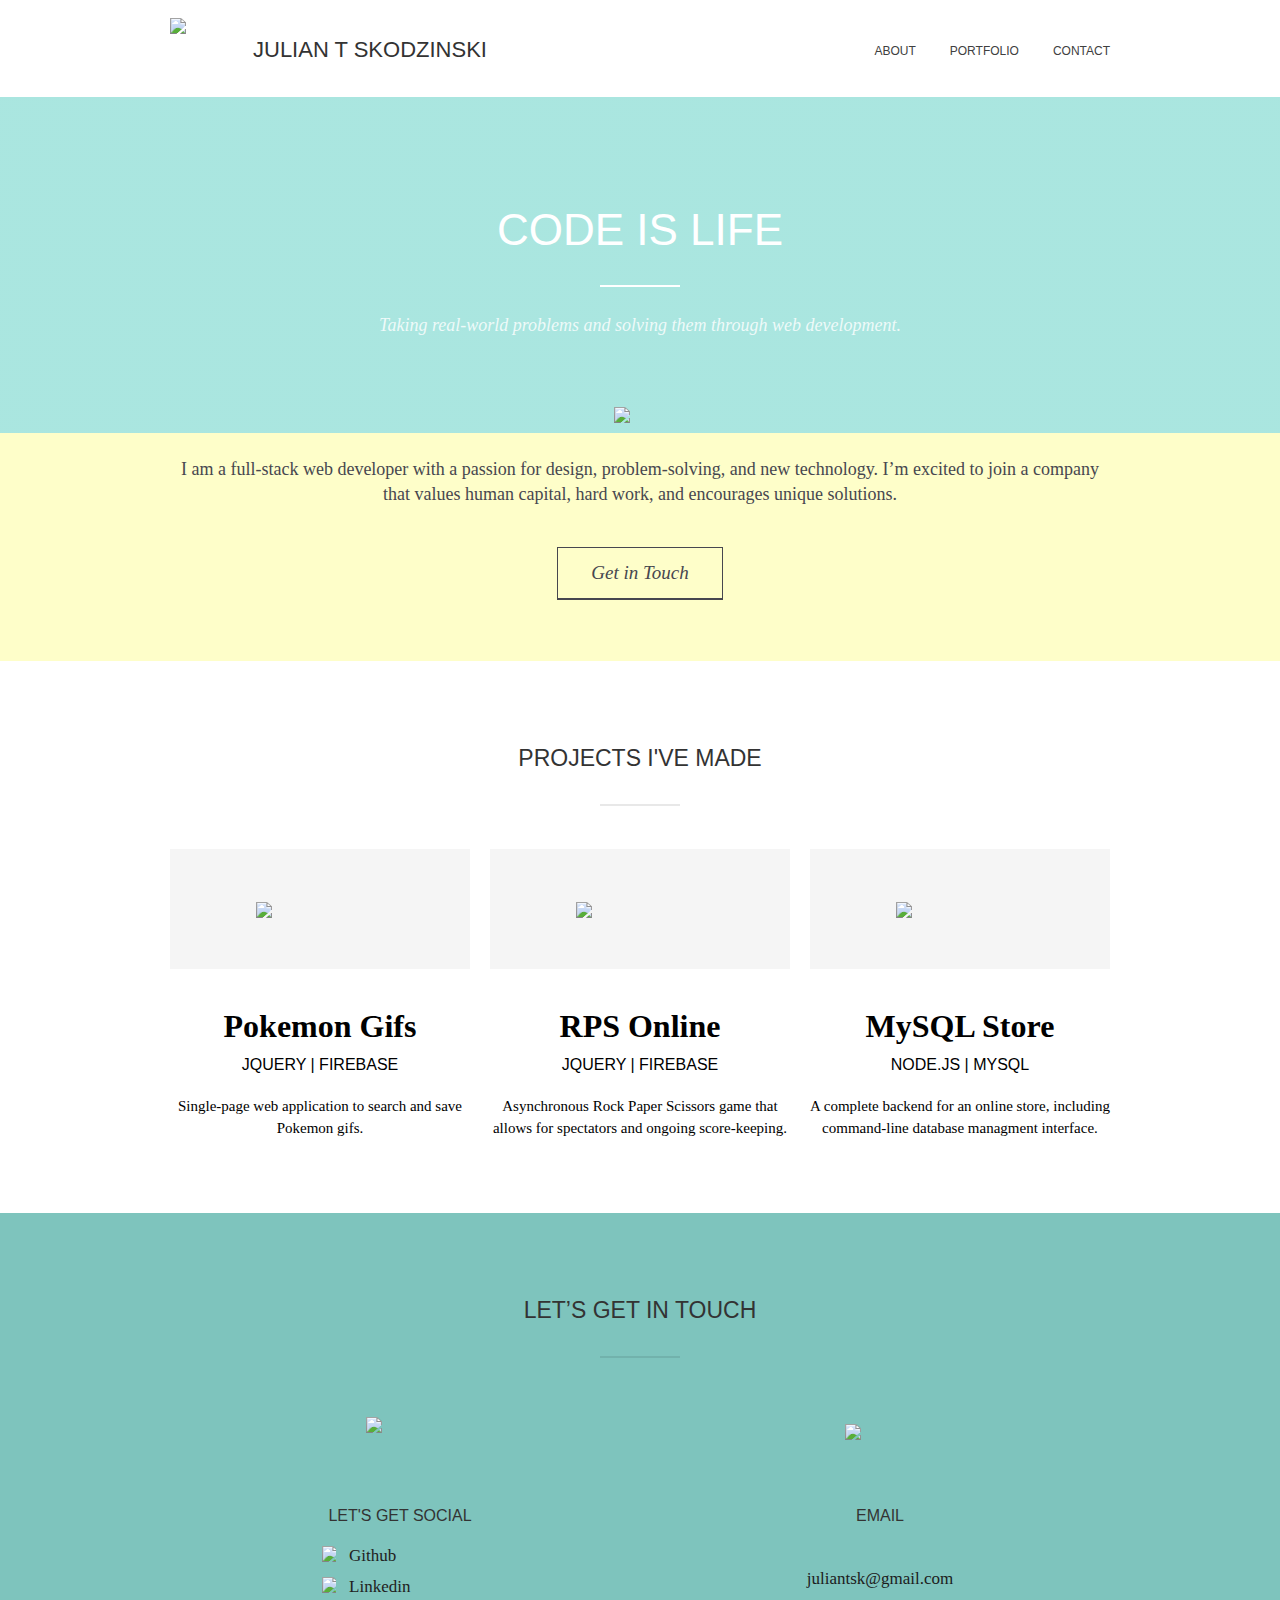
==== commit 7874db78: "Fixed the spacing for the Github link at the bottom." ====
--- a/index.html
+++ b/index.html
@@ -93,7 +93,7 @@
                 <div class="w-col w-col-6">
                     <div class="icon-wrapper"><img src="http://uploads.webflow.com/5b184257128924aa3fb05c88/5b1842571289247c5bb05cae_heart-icon.png" width="68" /></div>
                     <h3>Let&#x27;s get social</h3>
-                    <a href="https://github.com/juliantsk?" class="social-wrapper contact-text w-inline-block w-clearfix"><img src="https://png.icons8.com/metro/1600/github.png" width="14" />
+                    <a href="https://github.com/juliantsk?" class="social-wrapper contact-text w-inline-block w-clearfix"><img src="https://png.icons8.com/metro/1600/github.png" width="14" class="social-icon" />
                         <div class="social-link-text">Github</div>
                     </a>
                     <a href="https://www.linkedin.com/in/julian-skodzinski-a2b0612b/" class="social-wrapper contact-text w-inline-block"><img src="http://uploads.webflow.com/5b184257128924aa3fb05c88/5b1842571289246d1cb05ca6_linkdin-icon-black.svg" width="14" class="social-icon" />
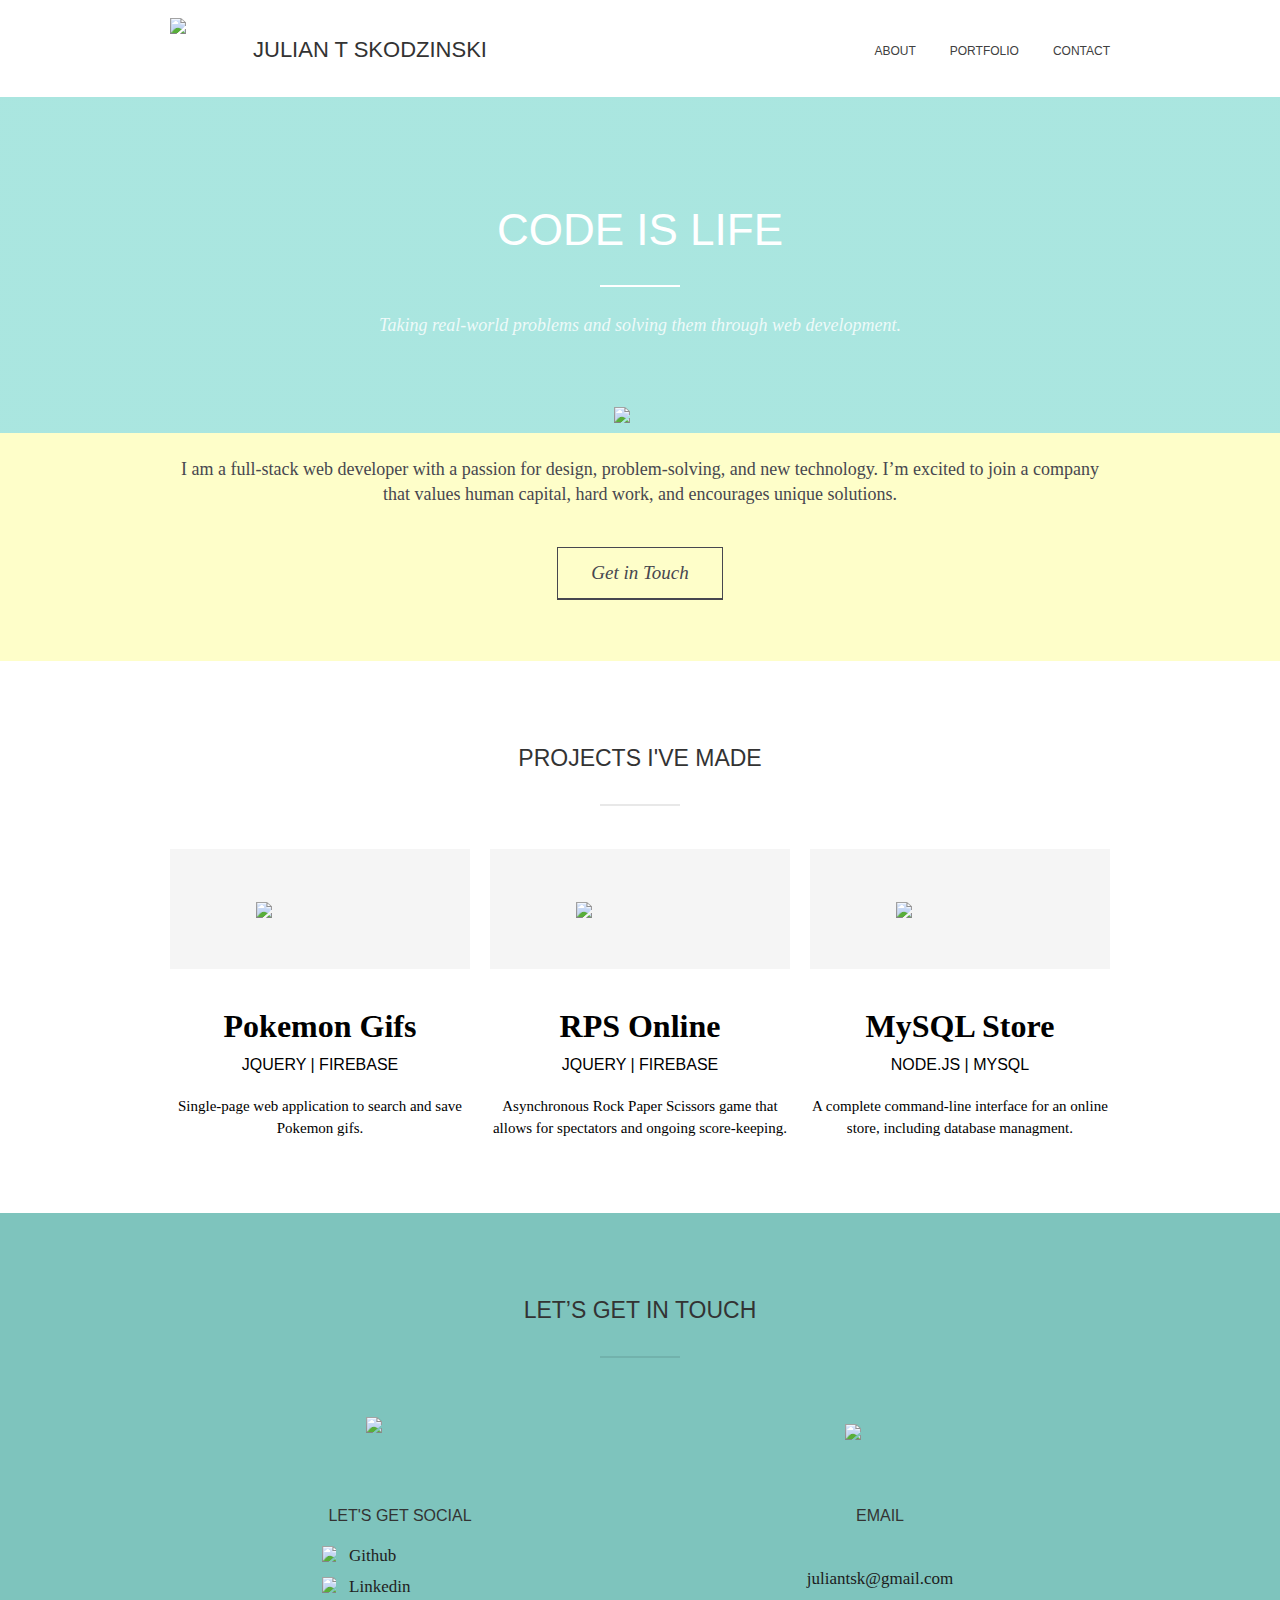
==== commit 163cd9d0: "Changed the wording of the description for MySQL Store." ====
--- a/index.html
+++ b/index.html
@@ -79,7 +79,7 @@
                         <div class="grey-icon-wrapper push-top"><img src="http://uploads.webflow.com/5b184257128924aa3fb05c88/5b1842571289240774b05c9c_icon-chart.png" width="127" class="big-icon" /></div>
                         <h1>MySQL Store</h1>
                         <h3>node.js | mysql</h3>
-                        <p>A complete backend for an online store, including command-line database managment interface.</p>
+                        <p>A complete command-line interface for an online store, including database managment.</p>
                     </a>
                 </div>
             </div>
@@ -104,7 +104,7 @@
                     <div class="icon-wrapper _2"><img src="http://uploads.webflow.com/5b184257128924aa3fb05c88/5b1842571289246d92b05ca1_mail-icon.png" width="70" /></div>
                     <h3>Email</h3>
                     <p class="contact-text">
-                        <br/><a href="mailto:julian@gmail.com?subject=Hello%20Julian!" target="_blank" class="link" style="text-decoration: none">juliantsk@gmail.com<br/><br/></p>
+                        <br/><a href="mailto:juliantsk@gmail.com?subject=Hello%20Julian!" target="_blank" class="link" style="text-decoration: none">juliantsk@gmail.com<br/><br/></p>
                 </div>
             </div>
         </div>
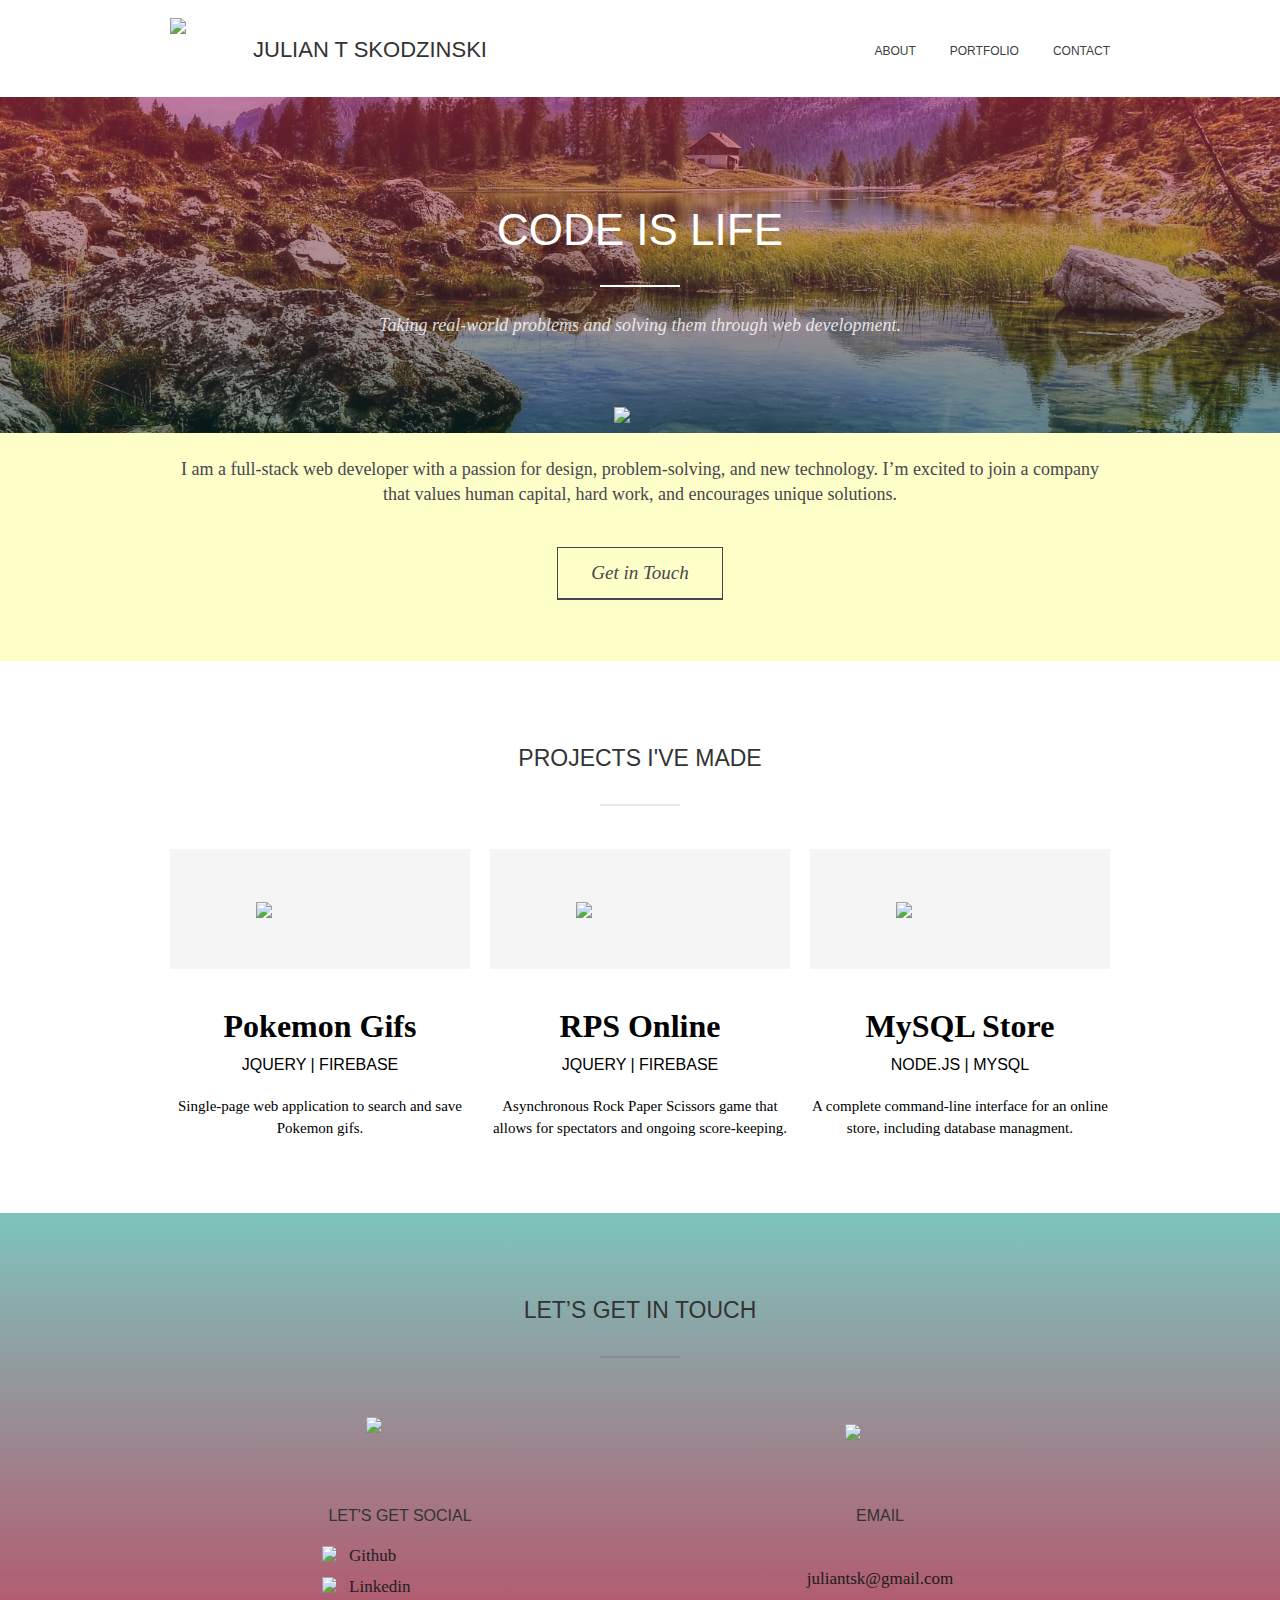
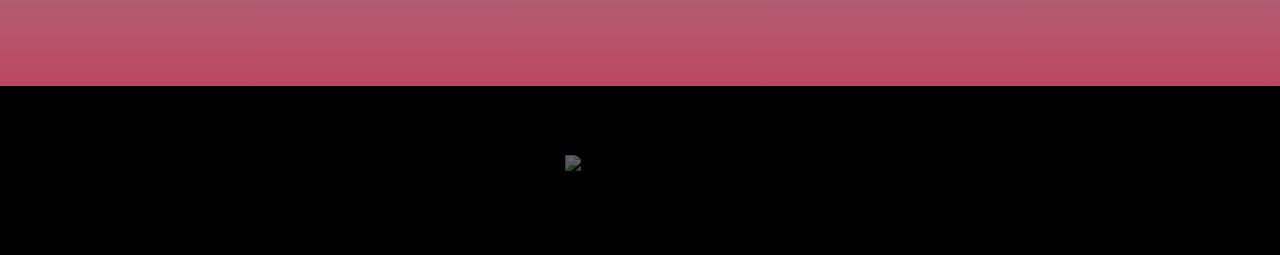
==== commit 96bd85e1: "Changed image." ====
--- a/index.html
+++ b/index.html
@@ -4,107 +4,107 @@
 <html data-wf-domain="julians-fabulous-project-8ee2d1.webflow.io" data-wf-page="5b1842571289245923b05c8e" data-wf-site="5b184257128924aa3fb05c88" data-wf-status="1">
 
 <head>
-    <meta charset="utf-8" />
-    <title>Julian T Skodzinski Portfolio</title>
-    <meta content="width=device-width, initial-scale=1" name="viewport" />
-    <meta content="Webflow" name="generator" />
-    <script src="https://ajax.googleapis.com/ajax/libs/webfont/1.4.7/webfont.js" type="text/javascript"></script>
-    <link href="assets/css/new.css" rel="stylesheet" type="text/css" />
-    <script type="text/javascript">
-        WebFont.load({
-            google: {
-                families: ["Vollkorn:400,400italic,700,700italic", "Montserrat:100,100italic,200,200italic,300,300italic,400,400italic,500,500italic,600,600italic,700,700italic,800,800italic,900,900italic", "Oswald:200,300,400,500,600,700"]
-            }
-        });
-    </script>
-    <!--[if lt IE 9]><script src="https://cdnjs.cloudflare.com/ajax/libs/html5shiv/3.7.3/html5shiv.min.js" type="text/javascript"></script><![endif]-->
-    <script type="text/javascript">
-        ! function(o, c) {
-            var n = c.documentElement,
-                t = " w-mod-";
-            n.className += t + "js", ("ontouchstart" in o || o.DocumentTouch && c instanceof DocumentTouch) && (n.className += t + "touch")
-        }(window, document);
-    </script>
-    <link href="/assets/images/JTS-logo.png" rel="shortcut icon" type="image/png" />
-    <link href="/assets/images/JTS-logo.png" rel="apple-touch-icon" />
+  <meta charset="utf-8" />
+  <title>Julian T Skodzinski Portfolio</title>
+  <meta content="width=device-width, initial-scale=1" name="viewport" />
+  <meta content="Webflow" name="generator" />
+  <script src="https://ajax.googleapis.com/ajax/libs/webfont/1.4.7/webfont.js" type="text/javascript"></script>
+  <link href="assets/css/new.css" rel="stylesheet" type="text/css" />
+  <script type="text/javascript">
+    WebFont.load({
+      google: {
+        families: ["Vollkorn:400,400italic,700,700italic", "Montserrat:100,100italic,200,200italic,300,300italic,400,400italic,500,500italic,600,600italic,700,700italic,800,800italic,900,900italic", "Oswald:200,300,400,500,600,700"]
+      }
+    });
+  </script>
+  <!--[if lt IE 9]><script src="https://cdnjs.cloudflare.com/ajax/libs/html5shiv/3.7.3/html5shiv.min.js" type="text/javascript"></script><![endif]-->
+  <script type="text/javascript">
+    ! function(o, c) {
+      var n = c.documentElement,
+        t = " w-mod-";
+      n.className += t + "js", ("ontouchstart" in o || o.DocumentTouch && c instanceof DocumentTouch) && (n.className += t + "touch")
+    }(window, document);
+  </script>
+  <link href="/assets/images/JTS-logo.png" rel="shortcut icon" type="image/png" />
+  <link href="/assets/images/JTS-logo.png" rel="apple-touch-icon" />
 </head>
 
 <body>
-    <div data-collapse="medium" data-animation="default" data-duration="400" class="navbar w-nav">
-        <div class="w-container">
-            <a href="#" class="brand-block w-clearfix w-nav-brand"><img src="http://uploads.webflow.com/5b184257128924aa3fb05c88/5b18449d683265ef4542a5d0_JTS-logo.png" width="65" class="logo-img" />
-                <h1 class="logo-title">Julian T Skodzinski</h1>
-            </a>
-            <nav role="navigation" class="nav-menu w-nav-menu"><a href="#about" class="nav-link w-nav-link">about</a><a href="#process" class="nav-link w-nav-link">portfolio</a><a href="#contact" class="nav-link w-nav-link">contact</a></nav>
-            <div class="menu-button w-nav-button">
-                <div class="w-icon-nav-menu"></div>
-            </div>
+  <div data-collapse="medium" data-animation="default" data-duration="400" class="navbar w-nav">
+    <div class="w-container">
+      <a href="#" class="brand-block w-clearfix w-nav-brand"><img src="http://uploads.webflow.com/5b184257128924aa3fb05c88/5b18449d683265ef4542a5d0_JTS-logo.png" width="65" class="logo-img" />
+        <h1 class="logo-title">Julian T Skodzinski</h1>
+      </a>
+      <nav role="navigation" class="nav-menu w-nav-menu"><a href="#about" class="nav-link w-nav-link">about</a><a href="#process" class="nav-link w-nav-link">portfolio</a><a href="#contact" class="nav-link w-nav-link">contact</a></nav>
+      <div class="menu-button w-nav-button">
+        <div class="w-icon-nav-menu"></div>
+      </div>
+    </div>
+  </div>
+  <div class="header">
+    <div class="w-container">
+      <h1 class="main-heading">Code is life</h1>
+      <div class="divider"></div>
+      <div class="main-subtitle">Taking real-world problems and solving them through web development.</div>
+    </div>
+  </div>
+  <div id="about" class="about-section"><img src="http://uploads.webflow.com/5b184257128924aa3fb05c88/5b18425712892427d6b05cab_x-black.png" width="52" class="x-icon" />
+    <div class="w-container">
+      <p class="about-text">I am a full-stack web developer with a passion for design, problem-solving, and new technology. I’m excited to join a company that values human capital, hard work, and encourages unique solutions.<br/></p><a href="#contact" class="button">Get in Touch</a></div>
+  </div>
+  <div id="process" class="section">
+    <div class="w-container">
+      <h2>projects I&#x27;ve made</h2>
+      <div class="divider grey"></div>
+      <div class="w-row">
+        <div class="w-col w-col-4">
+          <div class="grey-icon-wrapper">
+            <a href="https://github.com/juliantsk/PokemonGifs" target="_blank" style="text-decoration: none; color: black;">
+              <img src="http://uploads.webflow.com/5b184257128924aa3fb05c88/5b184257128924ab1bb05cac_icon-target.png" width="127" class="big-icon" /></div>
+          <h1>Pokemon Gifs</h1>
+          <h3>jquery | firebase</h3>
+          <p>Single-page web application to search and save Pokemon gifs.</p>
+          </a>
         </div>
+        <div class="w-col w-col-4">
+          <a href="https://github.com/juliantsk/RPS-Multiplayer" target="_blank" style="text-decoration: none; color: black;">
+            <div class="grey-icon-wrapper push-top"><img src="http://uploads.webflow.com/5b184257128924aa3fb05c88/5b184257128924ba14b05cad_icon-design.png" width="127" class="big-icon" /></div>
+            <h1>RPS Online</h1>
+            <h3>jquery | firebase</h3>
+            <p>Asynchronous Rock Paper Scissors game that allows for spectators and ongoing score-keeping.</p>
+          </a>
+        </div>
+        <div class="w-col w-col-4">
+          <a href="https://github.com/juliantsk/MySQL-Store" target="_blank" style="text-decoration: none; color: black;">
+            <div class="grey-icon-wrapper push-top"><img src="http://uploads.webflow.com/5b184257128924aa3fb05c88/5b1842571289240774b05c9c_icon-chart.png" width="127" class="big-icon" /></div>
+            <h1>MySQL Store</h1>
+            <h3>node.js | mysql</h3>
+            <p>A complete command-line interface for an online store, including database managment.</p>
+          </a>
+        </div>
+      </div>
     </div>
-    <div class="header">
-        <div class="w-container">
-            <h1 class="main-heading">Code is life</h1>
-            <div class="divider"></div>
-            <div class="main-subtitle">Taking real-world problems and solving them through web development.</div>
+  </div>
+  <div id="contact" class="section contact">
+    <div class="w-container">
+      <h2>Let’s Get in touch</h2>
+      <div class="divider grey"></div>
+      <div class="w-row">
+        <div class="w-col w-col-6">
+          <div class="icon-wrapper"><img src="http://uploads.webflow.com/5b184257128924aa3fb05c88/5b1842571289247c5bb05cae_heart-icon.png" width="68" /></div>
+          <h3>Let&#x27;s get social</h3>
+          <a href="https://github.com/juliantsk?" class="social-wrapper contact-text w-inline-block w-clearfix" target="_blank"><img src="https://png.icons8.com/metro/1600/github.png" width="14" class="social-icon" />
+            <div class="social-link-text">Github</div>
+          </a>
+          <a href="https://www.linkedin.com/in/julian-skodzinski-a2b0612b/" class="social-wrapper contact-text w-inline-block" target="_blank"><img src="http://uploads.webflow.com/5b184257128924aa3fb05c88/5b1842571289246d1cb05ca6_linkdin-icon-black.svg" width="14" class="social-icon" />
+            <div class="social-link-text">Linkedin</div>
+          </a>
         </div>
-    </div>
-    <div id="about" class="about-section"><img src="http://uploads.webflow.com/5b184257128924aa3fb05c88/5b18425712892427d6b05cab_x-black.png" width="52" class="x-icon" />
-        <div class="w-container">
-            <p class="about-text">I am a full-stack web developer with a passion for design, problem-solving, and new technology. I’m excited to join a company that values human capital, hard work, and encourages unique solutions.<br/></p><a href="#contact" class="button">Get in Touch</a></div>
-    </div>
-    <div id="process" class="section">
-        <div class="w-container">
-            <h2>projects I&#x27;ve made</h2>
-            <div class="divider grey"></div>
-            <div class="w-row">
-                <div class="w-col w-col-4">
-                    <div class="grey-icon-wrapper">
-                        <a href="https://github.com/juliantsk/PokemonGifs" target="_blank" style="text-decoration: none; color: black;">
-                            <img src="http://uploads.webflow.com/5b184257128924aa3fb05c88/5b184257128924ab1bb05cac_icon-target.png" width="127" class="big-icon" /></div>
-                    <h1>Pokemon Gifs</h1>
-                    <h3>jquery | firebase</h3>
-                    <p>Single-page web application to search and save Pokemon gifs.</p>
-                    </a>
-                </div>
-                <div class="w-col w-col-4">
-                    <a href="https://github.com/juliantsk/RPS-Multiplayer" target="_blank" style="text-decoration: none; color: black;">
-                        <div class="grey-icon-wrapper push-top"><img src="http://uploads.webflow.com/5b184257128924aa3fb05c88/5b184257128924ba14b05cad_icon-design.png" width="127" class="big-icon" /></div>
-                        <h1>RPS Online</h1>
-                        <h3>jquery | firebase</h3>
-                        <p>Asynchronous Rock Paper Scissors game that allows for spectators and ongoing score-keeping.</p>
-                    </a>
-                </div>
-                <div class="w-col w-col-4">
-                    <a href="https://github.com/juliantsk/MySQL-Store" target="_blank" style="text-decoration: none; color: black;">
-                        <div class="grey-icon-wrapper push-top"><img src="http://uploads.webflow.com/5b184257128924aa3fb05c88/5b1842571289240774b05c9c_icon-chart.png" width="127" class="big-icon" /></div>
-                        <h1>MySQL Store</h1>
-                        <h3>node.js | mysql</h3>
-                        <p>A complete command-line interface for an online store, including database managment.</p>
-                    </a>
-                </div>
-            </div>
-        </div>
-    </div>
-    <div id="contact" class="section contact">
-        <div class="w-container">
-            <h2>Let’s Get in touch</h2>
-            <div class="divider grey"></div>
-            <div class="w-row">
-                <div class="w-col w-col-6">
-                    <div class="icon-wrapper"><img src="http://uploads.webflow.com/5b184257128924aa3fb05c88/5b1842571289247c5bb05cae_heart-icon.png" width="68" /></div>
-                    <h3>Let&#x27;s get social</h3>
-                    <a href="https://github.com/juliantsk?" class="social-wrapper contact-text w-inline-block w-clearfix"><img src="https://png.icons8.com/metro/1600/github.png" width="14" class="social-icon" />
-                        <div class="social-link-text">Github</div>
-                    </a>
-                    <a href="https://www.linkedin.com/in/julian-skodzinski-a2b0612b/" class="social-wrapper contact-text w-inline-block"><img src="http://uploads.webflow.com/5b184257128924aa3fb05c88/5b1842571289246d1cb05ca6_linkdin-icon-black.svg" width="14" class="social-icon" />
-                        <div class="social-link-text">Linkedin</div>
-                    </a>
-                </div>
-                <div class="w-col w-col-6">
-                    <div class="icon-wrapper _2"><img src="http://uploads.webflow.com/5b184257128924aa3fb05c88/5b1842571289246d92b05ca1_mail-icon.png" width="70" /></div>
-                    <h3>Email</h3>
-                    <p class="contact-text">
-                        <br/><a href="mailto:juliantsk@gmail.com?subject=Hello%20Julian!" target="_blank" class="link" style="text-decoration: none">juliantsk@gmail.com<br/><br/></p>
+        <div class="w-col w-col-6">
+          <div class="icon-wrapper _2"><img src="http://uploads.webflow.com/5b184257128924aa3fb05c88/5b1842571289246d92b05ca1_mail-icon.png" width="70" /></div>
+          <h3>Email</h3>
+          <p class="contact-text">
+            <br/><a href="mailto:juliantsk@gmail.com?subject=Hello%20Julian!" target="_blank" class="link" style="text-decoration: none">juliantsk@gmail.com<br/><br/></p>
                 </div>
             </div>
         </div>
--- a/assets/css/new.css
+++ b/assets/css/new.css
@@ -9,13 +9,13 @@
 /*! normalize.css v3.0.3 | MIT License | github.com/necolas/normalize.css */
 
 html {
-    font-family: sans-serif;
-    -ms-text-size-adjust: 100%;
-    -webkit-text-size-adjust: 100%
+  font-family: sans-serif;
+  -ms-text-size-adjust: 100%;
+  -webkit-text-size-adjust: 100%
 }
 
 body {
-    margin: 0
+  margin: 0
 }
 
 article,
@@ -31,106 +31,106 @@
 nav,
 section,
 summary {
-    display: block
+  display: block
 }
 
 audio,
 canvas,
 progress,
 video {
-    display: inline-block;
-    vertical-align: baseline
+  display: inline-block;
+  vertical-align: baseline
 }
 
 audio:not([controls]) {
-    display: none;
-    height: 0
+  display: none;
+  height: 0
 }
 
 [hidden],
 template {
-    display: none
+  display: none
 }
 
 a {
-    background-color: transparent
+  background-color: transparent
 }
 
 a:active,
 a:hover {
-    outline: 0
+  outline: 0
 }
 
 abbr[title] {
-    border-bottom: 1px dotted
+  border-bottom: 1px dotted
 }
 
 b,
 strong {
-    font-weight: bold
+  font-weight: bold
 }
 
 dfn {
-    font-style: italic
+  font-style: italic
 }
 
 h1 {
-    font-size: 2em;
-    margin: .67em 0
+  font-size: 2em;
+  margin: .67em 0
 }
 
 mark {
-    background: #ff0;
-    color: #000
+  background: #ff0;
+  color: #000
 }
 
 small {
-    font-size: 80%
+  font-size: 80%
 }
 
 sub,
 sup {
-    font-size: 75%;
-    line-height: 0;
-    position: relative;
-    vertical-align: baseline
+  font-size: 75%;
+  line-height: 0;
+  position: relative;
+  vertical-align: baseline
 }
 
 sup {
-    top: -0.5em
+  top: -0.5em
 }
 
 sub {
-    bottom: -0.25em
+  bottom: -0.25em
 }
 
 img {
-    border: 0
+  border: 0
 }
 
 svg:not(:root) {
-    overflow: hidden
+  overflow: hidden
 }
 
 figure {
-    margin: 1em 40px
+  margin: 1em 40px
 }
 
 hr {
-    box-sizing: content-box;
-    height: 0
+  box-sizing: content-box;
+  height: 0
 }
 
 pre {
-    overflow: auto
+  overflow: auto
 }
 
 code,
 kbd,
 pre,
 samp {
-    font-family: monospace, monospace;
-    font-size: 1em
+  font-family: monospace, monospace;
+  font-size: 1em
 }
 
 button,
@@ -138,89 +138,89 @@
 optgroup,
 select,
 textarea {
-    color: inherit;
-    font: inherit;
-    margin: 0
+  color: inherit;
+  font: inherit;
+  margin: 0
 }
 
 button {
-    overflow: visible
+  overflow: visible
 }
 
 button,
 select {
-    text-transform: none
+  text-transform: none
 }
 
 button,
 html input[type="button"],
 input[type="reset"] {
-    -webkit-appearance: button;
-    cursor: pointer
+  -webkit-appearance: button;
+  cursor: pointer
 }
 
 button[disabled],
 html input[disabled] {
-    cursor: default
+  cursor: default
 }
 
 button::-moz-focus-inner,
 input::-moz-focus-inner {
-    border: 0;
-    padding: 0
+  border: 0;
+  padding: 0
 }
 
 input {
-    line-height: normal
+  line-height: normal
 }
 
 input[type="checkbox"],
 input[type="radio"] {
-    box-sizing: border-box;
-    padding: 0
+  box-sizing: border-box;
+  padding: 0
 }
 
 input[type="number"]::-webkit-inner-spin-button,
 input[type="number"]::-webkit-outer-spin-button {
-    height: auto
+  height: auto
 }
 
 input[type="search"] {
-    -webkit-appearance: none
+  -webkit-appearance: none
 }
 
 input[type="search"]::-webkit-search-cancel-button,
 input[type="search"]::-webkit-search-decoration {
-    -webkit-appearance: none
+  -webkit-appearance: none
 }
 
 fieldset {
-    border: 1px solid #c0c0c0;
-    margin: 0 2px;
-    padding: .35em .625em .75em
+  border: 1px solid #c0c0c0;
+  margin: 0 2px;
+  padding: .35em .625em .75em
 }
 
 legend {
-    border: 0;
-    padding: 0
+  border: 0;
+  padding: 0
 }
 
 textarea {
-    overflow: auto
+  overflow: auto
 }
 
 optgroup {
-    font-weight: bold
+  font-weight: bold
 }
 
 table {
-    border-collapse: collapse;
-    border-spacing: 0
+  border-collapse: collapse;
+  border-spacing: 0
 }
 
 td,
 th {
-    padding: 0
+  padding: 0
 }
 
 
@@ -229,213 +229,213 @@
    ========================================================================== */
 
 @font-face {
-    font-family: 'webflow-icons';
-    src: url("[data-uri]") format('truetype');
-    font-weight: normal;
-    font-style: normal
+  font-family: 'webflow-icons';
+  src: url("[data-uri]") format('truetype');
+  font-weight: normal;
+  font-style: normal
 }
 
 [class^="w-icon-"],
 [class*=" w-icon-"] {
-    font-family: 'webflow-icons' !important;
-    speak: none;
-    font-style: normal;
-    font-weight: normal;
-    font-variant: normal;
-    text-transform: none;
-    line-height: 1;
-    -webkit-font-smoothing: antialiased;
-    -moz-osx-font-smoothing: grayscale
+  font-family: 'webflow-icons' !important;
+  speak: none;
+  font-style: normal;
+  font-weight: normal;
+  font-variant: normal;
+  text-transform: none;
+  line-height: 1;
+  -webkit-font-smoothing: antialiased;
+  -moz-osx-font-smoothing: grayscale
 }
 
 .w-icon-slider-right:before {
-    content: "\e600"
+  content: "\e600"
 }
 
 .w-icon-slider-left:before {
-    content: "\e601"
+  content: "\e601"
 }
 
 .w-icon-nav-menu:before {
-    content: "\e602"
+  content: "\e602"
 }
 
 .w-icon-arrow-down:before,
 .w-icon-dropdown-toggle:before {
-    content: "\e603"
+  content: "\e603"
 }
 
 .w-icon-file-upload-remove:before {
-    content: "\e900"
+  content: "\e900"
 }
 
 * {
-    -webkit-box-sizing: border-box;
-    -moz-box-sizing: border-box;
-    box-sizing: border-box
+  -webkit-box-sizing: border-box;
+  -moz-box-sizing: border-box;
+  box-sizing: border-box
 }
 
 html {
-    height: 100%
+  height: 100%
 }
 
 body {
-    margin: 0;
-    min-height: 100%;
-    background-color: #fff;
-    font-family: Arial, sans-serif;
-    font-size: 14px;
-    line-height: 20px;
-    color: #333
+  margin: 0;
+  min-height: 100%;
+  background-color: #fff;
+  font-family: Arial, sans-serif;
+  font-size: 14px;
+  line-height: 20px;
+  color: #333
 }
 
 img {
-    max-width: 100%;
-    vertical-align: middle;
-    display: inline-block
+  max-width: 100%;
+  vertical-align: middle;
+  display: inline-block
 }
 
 html.w-mod-touch * {
-    background-attachment: scroll !important
+  background-attachment: scroll !important
 }
 
 .w-block {
-    display: block
+  display: block
 }
 
 .w-inline-block {
-    max-width: 100%;
-    display: inline-block
+  max-width: 100%;
+  display: inline-block
 }
 
 .w-clearfix:before,
 .w-clearfix:after {
-    content: " ";
-    display: table
+  content: " ";
+  display: table
 }
 
 .w-clearfix:after {
-    clear: both
+  clear: both
 }
 
 .w-hidden {
-    display: none
+  display: none
 }
 
 .w-button {
-    display: inline-block;
-    padding: 9px 15px;
-    background-color: #3898EC;
-    color: white;
-    border: 0;
-    line-height: inherit;
-    text-decoration: none;
-    cursor: pointer;
-    border-radius: 0
+  display: inline-block;
+  padding: 9px 15px;
+  background-color: #3898EC;
+  color: white;
+  border: 0;
+  line-height: inherit;
+  text-decoration: none;
+  cursor: pointer;
+  border-radius: 0
 }
 
 input.w-button {
-    -webkit-appearance: button
+  -webkit-appearance: button
 }
 
 html[data-w-dynpage] [data-w-cloak] {
-    color: transparent !important
+  color: transparent !important
 }
 
 .w-webflow-badge,
 .w-webflow-badge * {
-    position: static;
-    left: auto;
-    top: auto;
-    right: auto;
-    bottom: auto;
-    z-index: auto;
-    display: none;
-    visibility: visible;
-    overflow: visible;
-    overflow-x: visible;
-    overflow-y: visible;
-    box-sizing: border-box;
-    width: auto;
-    height: auto;
-    max-height: none;
-    max-width: none;
-    min-height: 0;
-    min-width: 0;
-    margin: 0;
-    padding: 0;
-    float: none;
-    clear: none;
-    border: 0 none transparent;
-    border-radius: 0;
-    background: none;
-    background-image: none;
-    background-position: 0 0;
-    background-size: auto auto;
-    background-repeat: repeat;
-    background-origin: padding-box;
-    background-clip: border-box;
-    background-attachment: scroll;
-    background-color: transparent;
-    box-shadow: none;
-    opacity: 1;
-    transform: none;
-    transition: none;
-    direction: ltr;
-    font-family: inherit;
-    font-weight: inherit;
-    color: inherit;
-    font-size: inherit;
-    line-height: inherit;
-    font-style: inherit;
-    font-variant: inherit;
-    text-align: inherit;
-    letter-spacing: inherit;
-    text-decoration: inherit;
-    text-indent: 0;
-    text-transform: inherit;
-    list-style-type: disc;
-    text-shadow: none;
-    font-smoothing: auto;
-    vertical-align: baseline;
-    cursor: inherit;
-    white-space: inherit;
-    word-break: normal;
-    word-spacing: normal;
-    word-wrap: normal
+  position: static;
+  left: auto;
+  top: auto;
+  right: auto;
+  bottom: auto;
+  z-index: auto;
+  display: none;
+  visibility: visible;
+  overflow: visible;
+  overflow-x: visible;
+  overflow-y: visible;
+  box-sizing: border-box;
+  width: auto;
+  height: auto;
+  max-height: none;
+  max-width: none;
+  min-height: 0;
+  min-width: 0;
+  margin: 0;
+  padding: 0;
+  float: none;
+  clear: none;
+  border: 0 none transparent;
+  border-radius: 0;
+  background: none;
+  background-image: none;
+  background-position: 0 0;
+  background-size: auto auto;
+  background-repeat: repeat;
+  background-origin: padding-box;
+  background-clip: border-box;
+  background-attachment: scroll;
+  background-color: transparent;
+  box-shadow: none;
+  opacity: 1;
+  transform: none;
+  transition: none;
+  direction: ltr;
+  font-family: inherit;
+  font-weight: inherit;
+  color: inherit;
+  font-size: inherit;
+  line-height: inherit;
+  font-style: inherit;
+  font-variant: inherit;
+  text-align: inherit;
+  letter-spacing: inherit;
+  text-decoration: inherit;
+  text-indent: 0;
+  text-transform: inherit;
+  list-style-type: disc;
+  text-shadow: none;
+  font-smoothing: auto;
+  vertical-align: baseline;
+  cursor: inherit;
+  white-space: inherit;
+  word-break: normal;
+  word-spacing: normal;
+  word-wrap: normal
 }
 
 .w-webflow-badge {
-    position: fixed !important;
-    display: none;
-    visibility: visible !important;
-    z-index: 2147483647 !important;
-    top: auto !important;
-    right: 12px !important;
-    bottom: 12px !important;
-    left: auto !important;
-    color: #AAADB0 !important;
-    background-color: #fff !important;
-    border-radius: 3px !important;
-    padding: 6px 8px 6px 6px !important;
-    font-size: 12px !important;
-    opacity: 1 !important;
-    line-height: 14px !important;
-    text-decoration: none !important;
-    transform: none !important;
-    margin: 0 !important;
-    width: auto !important;
-    height: auto !important;
-    overflow: visible !important;
-    white-space: nowrap;
-    box-shadow: 0 0 0 1px rgba(0, 0, 0, 0.1), 0 1px 3px rgba(0, 0, 0, 0.1)
+  position: fixed !important;
+  display: none;
+  visibility: visible !important;
+  z-index: 2147483647 !important;
+  top: auto !important;
+  right: 12px !important;
+  bottom: 12px !important;
+  left: auto !important;
+  color: #AAADB0 !important;
+  background-color: #fff !important;
+  border-radius: 3px !important;
+  padding: 6px 8px 6px 6px !important;
+  font-size: 12px !important;
+  opacity: 1 !important;
+  line-height: 14px !important;
+  text-decoration: none !important;
+  transform: none !important;
+  margin: 0 !important;
+  width: auto !important;
+  height: auto !important;
+  overflow: visible !important;
+  white-space: nowrap;
+  box-shadow: 0 0 0 1px rgba(0, 0, 0, 0.1), 0 1px 3px rgba(0, 0, 0, 0.1)
 }
 
 .w-webflow-badge>img {
-    display: inline-block !important;
-    visibility: visible !important;
-    opacity: 1 !important;
-    vertical-align: middle !important
+  display: inline-block !important;
+  visibility: visible !important;
+  opacity: 1 !important;
+  vertical-align: middle !important
 }
 
 h1,
@@ -444,185 +444,185 @@
 h4,
 h5,
 h6 {
-    font-weight: bold;
-    margin-bottom: 10px
+  font-weight: bold;
+  margin-bottom: 10px
 }
 
 h1 {
-    font-size: 38px;
-    line-height: 44px;
-    margin-top: 20px
+  font-size: 38px;
+  line-height: 44px;
+  margin-top: 20px
 }
 
 h2 {
-    font-size: 32px;
-    line-height: 36px;
-    margin-top: 20px
+  font-size: 32px;
+  line-height: 36px;
+  margin-top: 20px
 }
 
 h3 {
-    font-size: 24px;
-    line-height: 30px;
-    margin-top: 20px
+  font-size: 24px;
+  line-height: 30px;
+  margin-top: 20px
 }
 
 h4 {
-    font-size: 18px;
-    line-height: 24px;
-    margin-top: 10px
+  font-size: 18px;
+  line-height: 24px;
+  margin-top: 10px
 }
 
 h5 {
-    font-size: 14px;
-    line-height: 20px;
-    margin-top: 10px
+  font-size: 14px;
+  line-height: 20px;
+  margin-top: 10px
 }
 
 h6 {
-    font-size: 12px;
-    line-height: 18px;
-    margin-top: 10px
+  font-size: 12px;
+  line-height: 18px;
+  margin-top: 10px
 }
 
 p {
-    margin-top: 0;
-    margin-bottom: 10px
+  margin-top: 0;
+  margin-bottom: 10px
 }
 
 blockquote {
-    margin: 0 0 10px 0;
-    padding: 10px 20px;
-    border-left: 5px solid #E2E2E2;
-    font-size: 18px;
-    line-height: 22px
+  margin: 0 0 10px 0;
+  padding: 10px 20px;
+  border-left: 5px solid #E2E2E2;
+  font-size: 18px;
+  line-height: 22px
 }
 
 figure {
-    margin: 0;
-    margin-bottom: 10px
+  margin: 0;
+  margin-bottom: 10px
 }
 
 figcaption {
-    margin-top: 5px;
-    text-align: center
+  margin-top: 5px;
+  text-align: center
 }
 
 ul,
 ol {
-    margin-top: 0;
-    margin-bottom: 10px;
-    padding-left: 40px
+  margin-top: 0;
+  margin-bottom: 10px;
+  padding-left: 40px
 }
 
 .w-list-unstyled {
-    padding-left: 0;
-    list-style: none
+  padding-left: 0;
+  list-style: none
 }
 
 .w-embed:before,
 .w-embed:after {
-    content: " ";
-    display: table
+  content: " ";
+  display: table
 }
 
 .w-embed:after {
-    clear: both
+  clear: both
 }
 
 .w-video {
-    width: 100%;
-    position: relative;
-    padding: 0
+  width: 100%;
+  position: relative;
+  padding: 0
 }
 
 .w-video iframe,
 .w-video object,
 .w-video embed {
-    position: absolute;
-    top: 0;
-    left: 0;
-    width: 100%;
-    height: 100%
+  position: absolute;
+  top: 0;
+  left: 0;
+  width: 100%;
+  height: 100%
 }
 
 fieldset {
-    padding: 0;
-    margin: 0;
-    border: 0
+  padding: 0;
+  margin: 0;
+  border: 0
 }
 
 button,
 html input[type="button"],
 input[type="reset"] {
-    border: 0;
-    cursor: pointer;
-    -webkit-appearance: button
+  border: 0;
+  cursor: pointer;
+  -webkit-appearance: button
 }
 
 .w-form {
-    margin: 0 0 15px
+  margin: 0 0 15px
 }
 
 .w-form-done {
-    display: none;
-    padding: 20px;
-    text-align: center;
-    background-color: #dddddd
+  display: none;
+  padding: 20px;
+  text-align: center;
+  background-color: #dddddd
 }
 
 .w-form-fail {
-    display: none;
-    margin-top: 10px;
-    padding: 10px;
-    background-color: #ffdede
+  display: none;
+  margin-top: 10px;
+  padding: 10px;
+  background-color: #ffdede
 }
 
 label {
-    display: block;
-    margin-bottom: 5px;
-    font-weight: bold
+  display: block;
+  margin-bottom: 5px;
+  font-weight: bold
 }
 
 .w-input,
 .w-select {
-    display: block;
-    width: 100%;
-    height: 38px;
-    padding: 8px 12px;
-    margin-bottom: 10px;
-    font-size: 14px;
-    line-height: 1.42857143;
-    color: #333333;
-    vertical-align: middle;
-    background-color: #ffffff;
-    border: 1px solid #cccccc
+  display: block;
+  width: 100%;
+  height: 38px;
+  padding: 8px 12px;
+  margin-bottom: 10px;
+  font-size: 14px;
+  line-height: 1.42857143;
+  color: #333333;
+  vertical-align: middle;
+  background-color: #ffffff;
+  border: 1px solid #cccccc
 }
 
 .w-input:-moz-placeholder,
 .w-select:-moz-placeholder {
-    color: #999
+  color: #999
 }
 
 .w-input::-moz-placeholder,
 .w-select::-moz-placeholder {
-    color: #999;
-    opacity: 1
+  color: #999;
+  opacity: 1
 }
 
 .w-input:-ms-input-placeholder,
 .w-select:-ms-input-placeholder {
-    color: #999
+  color: #999
 }
 
 .w-input::-webkit-input-placeholder,
 .w-select::-webkit-input-placeholder {
-    color: #999
+  color: #999
 }
 
 .w-input:focus,
 .w-select:focus {
-    border-color: #3898EC;
-    outline: 0
+  border-color: #3898EC;
+  outline: 0
 }
 
 .w-input[disabled],
@@ -631,1562 +631,1562 @@
 .w-select[readonly],
 fieldset[disabled] .w-input,
 fieldset[disabled] .w-select {
-    cursor: not-allowed;
-    background-color: #eeeeee
+  cursor: not-allowed;
+  background-color: #eeeeee
 }
 
 textarea.w-input,
 textarea.w-select {
-    height: auto
+  height: auto
 }
 
 .w-select {
-    background-image: -webkit-linear-gradient(white 0, #f3f3f3 100%);
-    background-image: linear-gradient(white 0, #f3f3f3 100%)
+  background-image: -webkit-linear-gradient(white 0, #f3f3f3 100%);
+  background-image: linear-gradient(white 0, #f3f3f3 100%)
 }
 
 .w-select[multiple] {
-    height: auto
+  height: auto
 }
 
 .w-form-label {
-    display: inline-block;
-    cursor: pointer;
-    font-weight: normal;
-    margin-bottom: 0
+  display: inline-block;
+  cursor: pointer;
+  font-weight: normal;
+  margin-bottom: 0
 }
 
 .w-checkbox,
 .w-radio {
-    display: block;
-    margin-bottom: 5px;
-    padding-left: 20px
+  display: block;
+  margin-bottom: 5px;
+  padding-left: 20px
 }
 
 .w-checkbox:before,
 .w-radio:before,
 .w-checkbox:after,
 .w-radio:after {
-    content: " ";
-    display: table
+  content: " ";
+  display: table
 }
 
 .w-checkbox:after,
 .w-radio:after {
-    clear: both
+  clear: both
 }
 
 .w-checkbox-input,
 .w-radio-input {
-    margin: 4px 0 0;
-    margin-top: 1px \9;
-    line-height: normal;
-    float: left;
-    margin-left: -20px
+  margin: 4px 0 0;
+  margin-top: 1px \9;
+  line-height: normal;
+  float: left;
+  margin-left: -20px
 }
 
 .w-radio-input {
-    margin-top: 3px
+  margin-top: 3px
 }
 
 .w-file-upload {
-    display: block;
-    margin-bottom: 5px
+  display: block;
+  margin-bottom: 5px
 }
 
 .w-file-upload-input {
-    width: .1px;
-    height: .1px;
-    opacity: 0;
-    overflow: hidden;
-    position: absolute;
-    z-index: -100
+  width: .1px;
+  height: .1px;
+  opacity: 0;
+  overflow: hidden;
+  position: absolute;
+  z-index: -100
 }
 
 .w-file-upload-default,
 .w-file-upload-uploading {
-    display: inline-block;
-    color: #333333
+  display: inline-block;
+  color: #333333
 }
 
 .w-file-upload-error,
 .w-file-upload-success {
-    display: flex
+  display: flex
 }
 
 .w-file-upload-state--hidden {
-    display: none
+  display: none
 }
 
 .w-file-upload-uploading-btn {
-    display: inline-block;
-    font-size: 14px;
-    font-weight: normal;
-    cursor: pointer;
-    margin: 0;
-    padding: 8px 12px 8px 40px;
-    border: 1px solid #cccccc;
-    background-color: #fafafa;
-    background-image: url("[data-uri]");
-    background-position: 12px 50%;
-    background-size: 20px 20px;
-    background-repeat: no-repeat
+  display: inline-block;
+  font-size: 14px;
+  font-weight: normal;
+  cursor: pointer;
+  margin: 0;
+  padding: 8px 12px 8px 40px;
+  border: 1px solid #cccccc;
+  background-color: #fafafa;
+  background-image: url("[data-uri]");
+  background-position: 12px 50%;
+  background-size: 20px 20px;
+  background-repeat: no-repeat
 }
 
 .w-file-upload-file {
-    display: flex;
-    flex-grow: 1;
-    justify-content: space-between;
-    margin: 0;
-    padding: 8px 12px;
-    border: 1px solid #cccccc;
-    background-color: #fafafa
+  display: flex;
+  flex-grow: 1;
+  justify-content: space-between;
+  margin: 0;
+  padding: 8px 12px;
+  border: 1px solid #cccccc;
+  background-color: #fafafa
 }
 
 .w-file-upload-file-name {
-    font-size: 14px;
-    font-weight: normal;
-    display: block
+  font-size: 14px;
+  font-weight: normal;
+  display: block
 }
 
 .w-file-remove-link {
-    width: 20px;
-    height: 20px;
-    display: flex
+  width: 20px;
+  height: 20px;
+  display: flex
 }
 
 .w-icon-file-upload-remove {
-    margin: auto;
-    font-size: 10px
+  margin: auto;
+  font-size: 10px
 }
 
 .w-file-upload-error-msg {
-    color: #ea384c;
-    padding-top: 12px
+  color: #ea384c;
+  padding-top: 12px
 }
 
 .w-file-upload-info {
-    display: inline-block;
-    line-height: 38px;
-    padding: 0 12px
+  display: inline-block;
+  line-height: 38px;
+  padding: 0 12px
 }
 
 .w-file-upload-label {
-    display: inline-block;
-    font-size: 14px;
-    font-weight: normal;
-    cursor: pointer;
-    margin: 0;
-    padding: 8px 12px 8px 40px;
-    border: 1px solid #cccccc;
-    background-color: #fafafa;
-    background-image: url("[data-uri]");
-    background-position: 12px 50%;
-    background-size: 20px 20px;
-    background-repeat: no-repeat
+  display: inline-block;
+  font-size: 14px;
+  font-weight: normal;
+  cursor: pointer;
+  margin: 0;
+  padding: 8px 12px 8px 40px;
+  border: 1px solid #cccccc;
+  background-color: #fafafa;
+  background-image: url("[data-uri]");
+  background-position: 12px 50%;
+  background-size: 20px 20px;
+  background-repeat: no-repeat
 }
 
 .w-file-upload-label-error {
-    border: 1px solid #ea384c
+  border: 1px solid #ea384c
 }
 
 .w-icon-file-upload {
-    width: 20px;
-    height: 20px;
-    margin-right: 8px
+  width: 20px;
+  height: 20px;
+  margin-right: 8px
 }
 
 .w-icon-file-upload-svg {
-    width: 100%;
-    height: 100%
+  width: 100%;
+  height: 100%
 }
 
 .w-container {
-    margin-left: auto;
-    margin-right: auto;
-    max-width: 940px
+  margin-left: auto;
+  margin-right: auto;
+  max-width: 940px
 }
 
 .w-container:before,
 .w-container:after {
-    content: " ";
-    display: table
+  content: " ";
+  display: table
 }
 
 .w-container:after {
-    clear: both
+  clear: both
 }
 
 .w-container .w-row {
-    margin-left: -10px;
-    margin-right: -10px
+  margin-left: -10px;
+  margin-right: -10px
 }
 
 .w-row:before,
 .w-row:after {
-    content: " ";
-    display: table
+  content: " ";
+  display: table
 }
 
 .w-row:after {
-    clear: both
+  clear: both
 }
 
 .w-row .w-row {
+  margin-left: 0;
+  margin-right: 0
+}
+
+.w-col {
+  position: relative;
+  float: left;
+  width: 100%;
+  min-height: 1px;
+  padding-left: 10px;
+  padding-right: 10px
+}
+
+.w-col .w-col {
+  padding-left: 0;
+  padding-right: 0
+}
+
+.w-col-1 {
+  width: 8.33333333%
+}
+
+.w-col-2 {
+  width: 16.66666667%
+}
+
+.w-col-3 {
+  width: 25%
+}
+
+.w-col-4 {
+  width: 33.33333333%
+}
+
+.w-col-5 {
+  width: 41.66666667%
+}
+
+.w-col-6 {
+  width: 50%
+}
+
+.w-col-7 {
+  width: 58.33333333%
+}
+
+.w-col-8 {
+  width: 66.66666667%
+}
+
+.w-col-9 {
+  width: 75%
+}
+
+.w-col-10 {
+  width: 83.33333333%
+}
+
+.w-col-11 {
+  width: 91.66666667%
+}
+
+.w-col-12 {
+  width: 100%
+}
+
+.w-hidden-main {
+  display: none !important
+}
+
+@media screen and (max-width:991px) {
+  .w-container {
+    max-width: 728px
+  }
+  .w-hidden-main {
+    display: inherit !important
+  }
+  .w-hidden-medium {
+    display: none !important
+  }
+  .w-col-medium-1 {
+    width: 8.33333333%
+  }
+  .w-col-medium-2 {
+    width: 16.66666667%
+  }
+  .w-col-medium-3 {
+    width: 25%
+  }
+  .w-col-medium-4 {
+    width: 33.33333333%
+  }
+  .w-col-medium-5 {
+    width: 41.66666667%
+  }
+  .w-col-medium-6 {
+    width: 50%
+  }
+  .w-col-medium-7 {
+    width: 58.33333333%
+  }
+  .w-col-medium-8 {
+    width: 66.66666667%
+  }
+  .w-col-medium-9 {
+    width: 75%
+  }
+  .w-col-medium-10 {
+    width: 83.33333333%
+  }
+  .w-col-medium-11 {
+    width: 91.66666667%
+  }
+  .w-col-medium-12 {
+    width: 100%
+  }
+  .w-col-stack {
+    width: 100%;
+    left: auto;
+    right: auto
+  }
+}
+
+@media screen and (max-width:767px) {
+  .w-hidden-main {
+    display: inherit !important
+  }
+  .w-hidden-medium {
+    display: inherit !important
+  }
+  .w-hidden-small {
+    display: none !important
+  }
+  .w-row,
+  .w-container .w-row {
     margin-left: 0;
     margin-right: 0
-}
-
-.w-col {
-    position: relative;
-    float: left;
+  }
+  .w-col {
     width: 100%;
-    min-height: 1px;
-    padding-left: 10px;
-    padding-right: 10px
-}
-
-.w-col .w-col {
-    padding-left: 0;
-    padding-right: 0
-}
-
-.w-col-1 {
+    left: auto;
+    right: auto
+  }
+  .w-col-small-1 {
     width: 8.33333333%
-}
-
-.w-col-2 {
+  }
+  .w-col-small-2 {
     width: 16.66666667%
-}
-
-.w-col-3 {
+  }
+  .w-col-small-3 {
     width: 25%
-}
-
-.w-col-4 {
+  }
+  .w-col-small-4 {
     width: 33.33333333%
-}
-
-.w-col-5 {
+  }
+  .w-col-small-5 {
     width: 41.66666667%
-}
-
-.w-col-6 {
+  }
+  .w-col-small-6 {
     width: 50%
-}
-
-.w-col-7 {
+  }
+  .w-col-small-7 {
     width: 58.33333333%
-}
-
-.w-col-8 {
+  }
+  .w-col-small-8 {
     width: 66.66666667%
-}
-
-.w-col-9 {
+  }
+  .w-col-small-9 {
     width: 75%
-}
-
-.w-col-10 {
+  }
+  .w-col-small-10 {
     width: 83.33333333%
-}
-
-.w-col-11 {
+  }
+  .w-col-small-11 {
     width: 91.66666667%
-}
-
-.w-col-12 {
+  }
+  .w-col-small-12 {
     width: 100%
-}
-
-.w-hidden-main {
+  }
+}
+
+@media screen and (max-width:479px) {
+  .w-container {
+    max-width: none
+  }
+  .w-hidden-main {
+    display: inherit !important
+  }
+  .w-hidden-medium {
+    display: inherit !important
+  }
+  .w-hidden-small {
+    display: inherit !important
+  }
+  .w-hidden-tiny {
     display: none !important
-}
-
-@media screen and (max-width:991px) {
-    .w-container {
-        max-width: 728px
-    }
-    .w-hidden-main {
-        display: inherit !important
-    }
-    .w-hidden-medium {
-        display: none !important
-    }
-    .w-col-medium-1 {
-        width: 8.33333333%
-    }
-    .w-col-medium-2 {
-        width: 16.66666667%
-    }
-    .w-col-medium-3 {
-        width: 25%
-    }
-    .w-col-medium-4 {
-        width: 33.33333333%
-    }
-    .w-col-medium-5 {
-        width: 41.66666667%
-    }
-    .w-col-medium-6 {
-        width: 50%
-    }
-    .w-col-medium-7 {
-        width: 58.33333333%
-    }
-    .w-col-medium-8 {
-        width: 66.66666667%
-    }
-    .w-col-medium-9 {
-        width: 75%
-    }
-    .w-col-medium-10 {
-        width: 83.33333333%
-    }
-    .w-col-medium-11 {
-        width: 91.66666667%
-    }
-    .w-col-medium-12 {
-        width: 100%
-    }
-    .w-col-stack {
-        width: 100%;
-        left: auto;
-        right: auto
-    }
-}
-
-@media screen and (max-width:767px) {
-    .w-hidden-main {
-        display: inherit !important
-    }
-    .w-hidden-medium {
-        display: inherit !important
-    }
-    .w-hidden-small {
-        display: none !important
-    }
-    .w-row,
-    .w-container .w-row {
-        margin-left: 0;
-        margin-right: 0
-    }
-    .w-col {
-        width: 100%;
-        left: auto;
-        right: auto
-    }
-    .w-col-small-1 {
-        width: 8.33333333%
-    }
-    .w-col-small-2 {
-        width: 16.66666667%
-    }
-    .w-col-small-3 {
-        width: 25%
-    }
-    .w-col-small-4 {
-        width: 33.33333333%
-    }
-    .w-col-small-5 {
-        width: 41.66666667%
-    }
-    .w-col-small-6 {
-        width: 50%
-    }
-    .w-col-small-7 {
-        width: 58.33333333%
-    }
-    .w-col-small-8 {
-        width: 66.66666667%
-    }
-    .w-col-small-9 {
-        width: 75%
-    }
-    .w-col-small-10 {
-        width: 83.33333333%
-    }
-    .w-col-small-11 {
-        width: 91.66666667%
-    }
-    .w-col-small-12 {
-        width: 100%
-    }
-}
-
-@media screen and (max-width:479px) {
-    .w-container {
-        max-width: none
-    }
-    .w-hidden-main {
-        display: inherit !important
-    }
-    .w-hidden-medium {
-        display: inherit !important
-    }
-    .w-hidden-small {
-        display: inherit !important
-    }
-    .w-hidden-tiny {
-        display: none !important
-    }
-    .w-col {
-        width: 100%
-    }
-    .w-col-tiny-1 {
-        width: 8.33333333%
-    }
-    .w-col-tiny-2 {
-        width: 16.66666667%
-    }
-    .w-col-tiny-3 {
-        width: 25%
-    }
-    .w-col-tiny-4 {
-        width: 33.33333333%
-    }
-    .w-col-tiny-5 {
-        width: 41.66666667%
-    }
-    .w-col-tiny-6 {
-        width: 50%
-    }
-    .w-col-tiny-7 {
-        width: 58.33333333%
-    }
-    .w-col-tiny-8 {
-        width: 66.66666667%
-    }
-    .w-col-tiny-9 {
-        width: 75%
-    }
-    .w-col-tiny-10 {
-        width: 83.33333333%
-    }
-    .w-col-tiny-11 {
-        width: 91.66666667%
-    }
-    .w-col-tiny-12 {
-        width: 100%
-    }
+  }
+  .w-col {
+    width: 100%
+  }
+  .w-col-tiny-1 {
+    width: 8.33333333%
+  }
+  .w-col-tiny-2 {
+    width: 16.66666667%
+  }
+  .w-col-tiny-3 {
+    width: 25%
+  }
+  .w-col-tiny-4 {
+    width: 33.33333333%
+  }
+  .w-col-tiny-5 {
+    width: 41.66666667%
+  }
+  .w-col-tiny-6 {
+    width: 50%
+  }
+  .w-col-tiny-7 {
+    width: 58.33333333%
+  }
+  .w-col-tiny-8 {
+    width: 66.66666667%
+  }
+  .w-col-tiny-9 {
+    width: 75%
+  }
+  .w-col-tiny-10 {
+    width: 83.33333333%
+  }
+  .w-col-tiny-11 {
+    width: 91.66666667%
+  }
+  .w-col-tiny-12 {
+    width: 100%
+  }
 }
 
 .w-widget {
-    position: relative
+  position: relative
 }
 
 .w-widget-map {
-    width: 100%;
-    height: 400px
+  width: 100%;
+  height: 400px
 }
 
 .w-widget-map label {
-    width: auto;
-    display: inline
+  width: auto;
+  display: inline
 }
 
 .w-widget-map img {
-    max-width: inherit
+  max-width: inherit
 }
 
 .w-widget-map .gm-style-iw {
-    width: 90% !important;
-    height: auto !important;
-    top: 7px !important;
-    left: 6% !important;
-    display: inline;
-    text-align: center;
-    overflow: hidden
+  width: 90% !important;
+  height: auto !important;
+  top: 7px !important;
+  left: 6% !important;
+  display: inline;
+  text-align: center;
+  overflow: hidden
 }
 
 .w-widget-map .gm-style-iw+div {
-    display: none
+  display: none
 }
 
 .w-widget-twitter {
-    overflow: hidden
+  overflow: hidden
 }
 
 .w-widget-twitter-count-shim {
-    display: inline-block;
-    vertical-align: top;
-    position: relative;
-    width: 28px;
-    height: 20px;
-    text-align: center;
-    background: white;
-    border: #758696 solid 1px;
-    border-radius: 3px
+  display: inline-block;
+  vertical-align: top;
+  position: relative;
+  width: 28px;
+  height: 20px;
+  text-align: center;
+  background: white;
+  border: #758696 solid 1px;
+  border-radius: 3px
 }
 
 .w-widget-twitter-count-shim * {
-    pointer-events: none;
-    -webkit-user-select: none;
-    -moz-user-select: none;
-    -ms-user-select: none;
-    user-select: none
+  pointer-events: none;
+  -webkit-user-select: none;
+  -moz-user-select: none;
+  -ms-user-select: none;
+  user-select: none
 }
 
 .w-widget-twitter-count-shim .w-widget-twitter-count-inner {
-    position: relative;
-    font-size: 15px;
-    line-height: 12px;
-    text-align: center;
-    color: #999;
-    font-family: serif
+  position: relative;
+  font-size: 15px;
+  line-height: 12px;
+  text-align: center;
+  color: #999;
+  font-family: serif
 }
 
 .w-widget-twitter-count-shim .w-widget-twitter-count-clear {
-    position: relative;
-    display: block
+  position: relative;
+  display: block
 }
 
 .w-widget-twitter-count-shim.w--large {
-    width: 36px;
-    height: 28px;
-    margin-left: 7px
+  width: 36px;
+  height: 28px;
+  margin-left: 7px
 }
 
 .w-widget-twitter-count-shim.w--large .w-widget-twitter-count-inner {
-    font-size: 18px;
-    line-height: 18px
+  font-size: 18px;
+  line-height: 18px
 }
 
 .w-widget-twitter-count-shim:not(.w--vertical) {
-    margin-left: 5px;
-    margin-right: 8px
+  margin-left: 5px;
+  margin-right: 8px
 }
 
 .w-widget-twitter-count-shim:not(.w--vertical).w--large {
-    margin-left: 6px
+  margin-left: 6px
 }
 
 .w-widget-twitter-count-shim:not(.w--vertical):before,
 .w-widget-twitter-count-shim:not(.w--vertical):after {
-    top: 50%;
-    left: 0;
-    border: solid transparent;
-    content: " ";
-    height: 0;
-    width: 0;
-    position: absolute;
-    pointer-events: none
+  top: 50%;
+  left: 0;
+  border: solid transparent;
+  content: " ";
+  height: 0;
+  width: 0;
+  position: absolute;
+  pointer-events: none
 }
 
 .w-widget-twitter-count-shim:not(.w--vertical):before {
-    border-color: rgba(117, 134, 150, 0);
-    border-right-color: #5d6c7b;
-    border-width: 4px;
-    margin-left: -9px;
-    margin-top: -4px
+  border-color: rgba(117, 134, 150, 0);
+  border-right-color: #5d6c7b;
+  border-width: 4px;
+  margin-left: -9px;
+  margin-top: -4px
 }
 
 .w-widget-twitter-count-shim:not(.w--vertical).w--large:before {
-    border-width: 5px;
-    margin-left: -10px;
-    margin-top: -5px
+  border-width: 5px;
+  margin-left: -10px;
+  margin-top: -5px
 }
 
 .w-widget-twitter-count-shim:not(.w--vertical):after {
-    border-color: rgba(255, 255, 255, 0);
-    border-right-color: white;
-    border-width: 4px;
-    margin-left: -8px;
-    margin-top: -4px
+  border-color: rgba(255, 255, 255, 0);
+  border-right-color: white;
+  border-width: 4px;
+  margin-left: -8px;
+  margin-top: -4px
 }
 
 .w-widget-twitter-count-shim:not(.w--vertical).w--large:after {
-    border-width: 5px;
-    margin-left: -9px;
-    margin-top: -5px
+  border-width: 5px;
+  margin-left: -9px;
+  margin-top: -5px
 }
 
 .w-widget-twitter-count-shim.w--vertical {
-    width: 61px;
-    height: 33px;
-    margin-bottom: 8px
+  width: 61px;
+  height: 33px;
+  margin-bottom: 8px
 }
 
 .w-widget-twitter-count-shim.w--vertical:before,
 .w-widget-twitter-count-shim.w--vertical:after {
-    top: 100%;
-    left: 50%;
-    border: solid transparent;
-    content: " ";
-    height: 0;
-    width: 0;
-    position: absolute;
-    pointer-events: none
+  top: 100%;
+  left: 50%;
+  border: solid transparent;
+  content: " ";
+  height: 0;
+  width: 0;
+  position: absolute;
+  pointer-events: none
 }
 
 .w-widget-twitter-count-shim.w--vertical:before {
-    border-color: rgba(117, 134, 150, 0);
-    border-top-color: #5d6c7b;
-    border-width: 5px;
-    margin-left: -5px
+  border-color: rgba(117, 134, 150, 0);
+  border-top-color: #5d6c7b;
+  border-width: 5px;
+  margin-left: -5px
 }
 
 .w-widget-twitter-count-shim.w--vertical:after {
-    border-color: rgba(255, 255, 255, 0);
-    border-top-color: white;
-    border-width: 4px;
-    margin-left: -4px
+  border-color: rgba(255, 255, 255, 0);
+  border-top-color: white;
+  border-width: 4px;
+  margin-left: -4px
 }
 
 .w-widget-twitter-count-shim.w--vertical .w-widget-twitter-count-inner {
-    font-size: 18px;
-    line-height: 22px
+  font-size: 18px;
+  line-height: 22px
 }
 
 .w-widget-twitter-count-shim.w--vertical.w--large {
-    width: 76px
+  width: 76px
 }
 
 .w-widget-gplus {
-    overflow: hidden
+  overflow: hidden
 }
 
 .w-background-video {
-    position: relative;
-    overflow: hidden;
-    height: 500px;
-    color: white
+  position: relative;
+  overflow: hidden;
+  height: 500px;
+  color: white
 }
 
 .w-background-video>video {
-    background-size: cover;
-    background-position: 50% 50%;
-    position: absolute;
-    right: -100%;
-    bottom: -100%;
-    top: -100%;
-    left: -100%;
-    margin: auto;
-    min-width: 100%;
-    min-height: 100%;
-    z-index: -100
+  background-size: cover;
+  background-position: 50% 50%;
+  position: absolute;
+  right: -100%;
+  bottom: -100%;
+  top: -100%;
+  left: -100%;
+  margin: auto;
+  min-width: 100%;
+  min-height: 100%;
+  z-index: -100
 }
 
 .w-background-video>video::-webkit-media-controls-start-playback-button {
-    display: none !important;
-    -webkit-appearance: none
+  display: none !important;
+  -webkit-appearance: none
 }
 
 .w-slider {
-    position: relative;
-    height: 300px;
-    text-align: center;
-    background: #dddddd;
-    clear: both;
-    -webkit-tap-highlight-color: rgba(0, 0, 0, 0);
-    tap-highlight-color: rgba(0, 0, 0, 0)
+  position: relative;
+  height: 300px;
+  text-align: center;
+  background: #dddddd;
+  clear: both;
+  -webkit-tap-highlight-color: rgba(0, 0, 0, 0);
+  tap-highlight-color: rgba(0, 0, 0, 0)
 }
 
 .w-slider-mask {
-    position: relative;
-    display: block;
-    overflow: hidden;
-    z-index: 1;
-    left: 0;
-    right: 0;
-    height: 100%;
-    white-space: nowrap
+  position: relative;
+  display: block;
+  overflow: hidden;
+  z-index: 1;
+  left: 0;
+  right: 0;
+  height: 100%;
+  white-space: nowrap
 }
 
 .w-slide {
-    position: relative;
-    display: inline-block;
-    vertical-align: top;
-    width: 100%;
-    height: 100%;
-    white-space: normal;
-    text-align: left
+  position: relative;
+  display: inline-block;
+  vertical-align: top;
+  width: 100%;
+  height: 100%;
+  white-space: normal;
+  text-align: left
 }
 
 .w-slider-nav {
-    position: absolute;
-    z-index: 2;
-    top: auto;
-    right: 0;
-    bottom: 0;
-    left: 0;
-    margin: auto;
-    padding-top: 10px;
-    height: 40px;
-    text-align: center;
-    -webkit-tap-highlight-color: rgba(0, 0, 0, 0);
-    tap-highlight-color: rgba(0, 0, 0, 0)
+  position: absolute;
+  z-index: 2;
+  top: auto;
+  right: 0;
+  bottom: 0;
+  left: 0;
+  margin: auto;
+  padding-top: 10px;
+  height: 40px;
+  text-align: center;
+  -webkit-tap-highlight-color: rgba(0, 0, 0, 0);
+  tap-highlight-color: rgba(0, 0, 0, 0)
 }
 
 .w-slider-nav.w-round>div {
-    border-radius: 100%
+  border-radius: 100%
 }
 
 .w-slider-nav.w-num>div {
-    width: auto;
-    height: auto;
-    padding: .2em .5em;
-    font-size: inherit;
-    line-height: inherit
+  width: auto;
+  height: auto;
+  padding: .2em .5em;
+  font-size: inherit;
+  line-height: inherit
 }
 
 .w-slider-nav.w-shadow>div {
-    box-shadow: 0 0 3px rgba(51, 51, 51, 0.4)
+  box-shadow: 0 0 3px rgba(51, 51, 51, 0.4)
 }
 
 .w-slider-nav-invert {
-    color: #fff
+  color: #fff
 }
 
 .w-slider-nav-invert>div {
-    background-color: rgba(34, 34, 34, 0.4)
+  background-color: rgba(34, 34, 34, 0.4)
 }
 
 .w-slider-nav-invert>div.w-active {
-    background-color: #222
+  background-color: #222
 }
 
 .w-slider-dot {
-    position: relative;
-    display: inline-block;
-    width: 1em;
-    height: 1em;
-    background-color: rgba(255, 255, 255, 0.4);
-    cursor: pointer;
-    margin: 0 3px .5em;
-    transition: background-color 100ms, color 100ms
+  position: relative;
+  display: inline-block;
+  width: 1em;
+  height: 1em;
+  background-color: rgba(255, 255, 255, 0.4);
+  cursor: pointer;
+  margin: 0 3px .5em;
+  transition: background-color 100ms, color 100ms
 }
 
 .w-slider-dot.w-active {
-    background-color: #fff
+  background-color: #fff
 }
 
 .w-slider-arrow-left,
 .w-slider-arrow-right {
-    position: absolute;
-    width: 80px;
-    top: 0;
-    right: 0;
-    bottom: 0;
-    left: 0;
-    margin: auto;
-    cursor: pointer;
-    overflow: hidden;
-    color: white;
-    font-size: 40px;
-    -webkit-tap-highlight-color: rgba(0, 0, 0, 0);
-    tap-highlight-color: rgba(0, 0, 0, 0);
-    -webkit-user-select: none;
-    -moz-user-select: none;
-    -ms-user-select: none;
-    user-select: none
+  position: absolute;
+  width: 80px;
+  top: 0;
+  right: 0;
+  bottom: 0;
+  left: 0;
+  margin: auto;
+  cursor: pointer;
+  overflow: hidden;
+  color: white;
+  font-size: 40px;
+  -webkit-tap-highlight-color: rgba(0, 0, 0, 0);
+  tap-highlight-color: rgba(0, 0, 0, 0);
+  -webkit-user-select: none;
+  -moz-user-select: none;
+  -ms-user-select: none;
+  user-select: none
 }
 
 .w-slider-arrow-left [class^="w-icon-"],
 .w-slider-arrow-right [class^="w-icon-"],
 .w-slider-arrow-left [class*=" w-icon-"],
 .w-slider-arrow-right [class*=" w-icon-"] {
-    position: absolute
+  position: absolute
 }
 
 .w-slider-arrow-left {
-    z-index: 3;
-    right: auto
+  z-index: 3;
+  right: auto
 }
 
 .w-slider-arrow-right {
-    z-index: 4;
-    left: auto
+  z-index: 4;
+  left: auto
 }
 
 .w-icon-slider-left,
 .w-icon-slider-right {
-    top: 0;
-    right: 0;
-    bottom: 0;
-    left: 0;
-    margin: auto;
-    width: 1em;
-    height: 1em
+  top: 0;
+  right: 0;
+  bottom: 0;
+  left: 0;
+  margin: auto;
+  width: 1em;
+  height: 1em
 }
 
 .w-dropdown {
-    display: inline-block;
-    position: relative;
-    text-align: left;
-    margin-left: auto;
-    margin-right: auto;
-    z-index: 900
+  display: inline-block;
+  position: relative;
+  text-align: left;
+  margin-left: auto;
+  margin-right: auto;
+  z-index: 900
 }
 
 .w-dropdown-btn,
 .w-dropdown-toggle,
 .w-dropdown-link {
-    position: relative;
-    vertical-align: top;
-    text-decoration: none;
-    color: #222222;
-    padding: 20px;
-    text-align: left;
-    margin-left: auto;
-    margin-right: auto;
-    white-space: nowrap
+  position: relative;
+  vertical-align: top;
+  text-decoration: none;
+  color: #222222;
+  padding: 20px;
+  text-align: left;
+  margin-left: auto;
+  margin-right: auto;
+  white-space: nowrap
 }
 
 .w-dropdown-toggle {
-    -webkit-user-select: none;
-    -moz-user-select: none;
-    -ms-user-select: none;
-    user-select: none;
-    display: inline-block;
-    cursor: pointer;
-    padding-right: 40px
+  -webkit-user-select: none;
+  -moz-user-select: none;
+  -ms-user-select: none;
+  user-select: none;
+  display: inline-block;
+  cursor: pointer;
+  padding-right: 40px
 }
 
 .w-icon-dropdown-toggle {
-    position: absolute;
-    top: 0;
-    right: 0;
-    bottom: 0;
-    margin: auto;
-    margin-right: 20px;
-    width: 1em;
-    height: 1em
+  position: absolute;
+  top: 0;
+  right: 0;
+  bottom: 0;
+  margin: auto;
+  margin-right: 20px;
+  width: 1em;
+  height: 1em
 }
 
 .w-dropdown-list {
-    position: absolute;
-    background: #dddddd;
-    display: none;
-    min-width: 100%
+  position: absolute;
+  background: #dddddd;
+  display: none;
+  min-width: 100%
 }
 
 .w-dropdown-list.w--open {
-    display: block
+  display: block
 }
 
 .w-dropdown-link {
-    padding: 10px 20px;
-    display: block;
-    color: #222222
+  padding: 10px 20px;
+  display: block;
+  color: #222222
 }
 
 .w-dropdown-link.w--current {
-    color: #0082f3
+  color: #0082f3
 }
 
 .w-nav[data-collapse="all"] .w-dropdown,
 .w-nav[data-collapse="all"] .w-dropdown-toggle {
+  display: block
+}
+
+.w-nav[data-collapse="all"] .w-dropdown-list {
+  position: static
+}
+
+@media screen and (max-width:991px) {
+  .w-nav[data-collapse="medium"] .w-dropdown,
+  .w-nav[data-collapse="medium"] .w-dropdown-toggle {
     display: block
-}
-
-.w-nav[data-collapse="all"] .w-dropdown-list {
+  }
+  .w-nav[data-collapse="medium"] .w-dropdown-list {
     position: static
-}
-
-@media screen and (max-width:991px) {
-    .w-nav[data-collapse="medium"] .w-dropdown,
-    .w-nav[data-collapse="medium"] .w-dropdown-toggle {
-        display: block
-    }
-    .w-nav[data-collapse="medium"] .w-dropdown-list {
-        position: static
-    }
+  }
 }
 
 @media screen and (max-width:767px) {
-    .w-nav[data-collapse="small"] .w-dropdown,
-    .w-nav[data-collapse="small"] .w-dropdown-toggle {
-        display: block
-    }
-    .w-nav[data-collapse="small"] .w-dropdown-list {
-        position: static
-    }
-    .w-nav-brand {
-        padding-left: 10px
-    }
+  .w-nav[data-collapse="small"] .w-dropdown,
+  .w-nav[data-collapse="small"] .w-dropdown-toggle {
+    display: block
+  }
+  .w-nav[data-collapse="small"] .w-dropdown-list {
+    position: static
+  }
+  .w-nav-brand {
+    padding-left: 10px
+  }
 }
 
 @media screen and (max-width:479px) {
-    .w-nav[data-collapse="tiny"] .w-dropdown,
-    .w-nav[data-collapse="tiny"] .w-dropdown-toggle {
-        display: block
-    }
-    .w-nav[data-collapse="tiny"] .w-dropdown-list {
-        position: static
-    }
+  .w-nav[data-collapse="tiny"] .w-dropdown,
+  .w-nav[data-collapse="tiny"] .w-dropdown-toggle {
+    display: block
+  }
+  .w-nav[data-collapse="tiny"] .w-dropdown-list {
+    position: static
+  }
 }
 
 .w-lightbox-backdrop {
-    color: #000;
-    cursor: auto;
-    font-family: serif;
-    font-size: medium;
-    font-style: normal;
-    font-variant: normal;
-    font-weight: normal;
-    letter-spacing: normal;
-    line-height: normal;
-    list-style: disc;
-    text-align: start;
-    text-indent: 0;
-    text-shadow: none;
-    text-transform: none;
-    visibility: visible;
-    white-space: normal;
-    word-break: normal;
-    word-spacing: normal;
-    word-wrap: normal;
-    position: fixed;
-    top: 0;
-    right: 0;
-    bottom: 0;
-    left: 0;
-    color: #fff;
-    font-family: "Helvetica Neue", Helvetica, Ubuntu, "Segoe UI", Verdana, sans-serif;
-    font-size: 17px;
-    line-height: 1.2;
-    font-weight: 300;
-    text-align: center;
-    background: rgba(0, 0, 0, 0.9);
-    z-index: 2000;
-    outline: 0;
-    opacity: 0;
-    -webkit-user-select: none;
-    -moz-user-select: none;
-    -ms-user-select: none;
-    -webkit-tap-highlight-color: transparent;
-    -webkit-transform: translate(0, 0)
+  color: #000;
+  cursor: auto;
+  font-family: serif;
+  font-size: medium;
+  font-style: normal;
+  font-variant: normal;
+  font-weight: normal;
+  letter-spacing: normal;
+  line-height: normal;
+  list-style: disc;
+  text-align: start;
+  text-indent: 0;
+  text-shadow: none;
+  text-transform: none;
+  visibility: visible;
+  white-space: normal;
+  word-break: normal;
+  word-spacing: normal;
+  word-wrap: normal;
+  position: fixed;
+  top: 0;
+  right: 0;
+  bottom: 0;
+  left: 0;
+  color: #fff;
+  font-family: "Helvetica Neue", Helvetica, Ubuntu, "Segoe UI", Verdana, sans-serif;
+  font-size: 17px;
+  line-height: 1.2;
+  font-weight: 300;
+  text-align: center;
+  background: rgba(0, 0, 0, 0.9);
+  z-index: 2000;
+  outline: 0;
+  opacity: 0;
+  -webkit-user-select: none;
+  -moz-user-select: none;
+  -ms-user-select: none;
+  -webkit-tap-highlight-color: transparent;
+  -webkit-transform: translate(0, 0)
 }
 
 .w-lightbox-backdrop,
 .w-lightbox-container {
-    height: 100%;
-    overflow: auto;
-    -webkit-overflow-scrolling: touch
+  height: 100%;
+  overflow: auto;
+  -webkit-overflow-scrolling: touch
 }
 
 .w-lightbox-content {
-    position: relative;
-    height: 100vh;
-    overflow: hidden
+  position: relative;
+  height: 100vh;
+  overflow: hidden
 }
 
 .w-lightbox-view {
-    position: absolute;
-    width: 100vw;
-    height: 100vh;
-    opacity: 0
+  position: absolute;
+  width: 100vw;
+  height: 100vh;
+  opacity: 0
 }
 
 .w-lightbox-view:before {
-    content: "";
-    height: 100vh
+  content: "";
+  height: 100vh
 }
 
 .w-lightbox-group,
 .w-lightbox-group .w-lightbox-view,
 .w-lightbox-group .w-lightbox-view:before {
-    height: 86vh
+  height: 86vh
 }
 
 .w-lightbox-frame,
 .w-lightbox-view:before {
-    display: inline-block;
-    vertical-align: middle
+  display: inline-block;
+  vertical-align: middle
 }
 
 .w-lightbox-figure {
-    position: relative;
-    margin: 0
+  position: relative;
+  margin: 0
 }
 
 .w-lightbox-group .w-lightbox-figure {
-    cursor: pointer
+  cursor: pointer
 }
 
 .w-lightbox-img {
-    width: auto;
-    height: auto;
-    max-width: none
+  width: auto;
+  height: auto;
+  max-width: none
 }
 
 .w-lightbox-image {
+  display: block;
+  float: none;
+  max-width: 100vw;
+  max-height: 100vh
+}
+
+.w-lightbox-group .w-lightbox-image {
+  max-height: 86vh
+}
+
+.w-lightbox-caption {
+  position: absolute;
+  right: 0;
+  bottom: 0;
+  left: 0;
+  padding: .5em 1em;
+  background: rgba(0, 0, 0, 0.4);
+  text-align: left;
+  text-overflow: ellipsis;
+  white-space: nowrap;
+  overflow: hidden
+}
+
+.w-lightbox-embed {
+  position: absolute;
+  top: 0;
+  right: 0;
+  bottom: 0;
+  left: 0;
+  width: 100%;
+  height: 100%
+}
+
+.w-lightbox-control {
+  position: absolute;
+  top: 0;
+  width: 4em;
+  background-size: 24px;
+  background-repeat: no-repeat;
+  background-position: center;
+  cursor: pointer;
+  -webkit-transition: all .3s;
+  transition: all .3s
+}
+
+.w-lightbox-left {
+  display: none;
+  bottom: 0;
+  left: 0;
+  background-image: url("[data-uri]")
+}
+
+.w-lightbox-right {
+  display: none;
+  right: 0;
+  bottom: 0;
+  background-image: url("[data-uri]")
+}
+
+.w-lightbox-close {
+  right: 0;
+  height: 2.6em;
+  background-image: url("[data-uri]");
+  background-size: 18px
+}
+
+.w-lightbox-strip {
+  position: absolute;
+  bottom: 0;
+  left: 0;
+  right: 0;
+  padding: 0 1vh;
+  line-height: 0;
+  white-space: nowrap;
+  overflow-x: auto;
+  overflow-y: hidden
+}
+
+.w-lightbox-item {
+  display: inline-block;
+  width: 10vh;
+  padding: 2vh 1vh;
+  box-sizing: content-box;
+  cursor: pointer;
+  -webkit-transform: translate3d(0, 0, 0)
+}
+
+.w-lightbox-active {
+  opacity: .3
+}
+
+.w-lightbox-thumbnail {
+  position: relative;
+  height: 10vh;
+  background: #222;
+  overflow: hidden
+}
+
+.w-lightbox-thumbnail-image {
+  position: absolute;
+  top: 0;
+  left: 0
+}
+
+.w-lightbox-thumbnail .w-lightbox-tall {
+  top: 50%;
+  width: 100%;
+  -webkit-transform: translate(0, -50%);
+  -ms-transform: translate(0, -50%);
+  transform: translate(0, -50%)
+}
+
+.w-lightbox-thumbnail .w-lightbox-wide {
+  left: 50%;
+  height: 100%;
+  -webkit-transform: translate(-50%, 0);
+  -ms-transform: translate(-50%, 0);
+  transform: translate(-50%, 0)
+}
+
+.w-lightbox-spinner {
+  position: absolute;
+  top: 50%;
+  left: 50%;
+  box-sizing: border-box;
+  width: 40px;
+  height: 40px;
+  margin-top: -20px;
+  margin-left: -20px;
+  border: 5px solid rgba(0, 0, 0, 0.4);
+  border-radius: 50%;
+  -webkit-animation: spin .8s infinite linear;
+  animation: spin .8s infinite linear
+}
+
+.w-lightbox-spinner:after {
+  content: "";
+  position: absolute;
+  top: -4px;
+  right: -4px;
+  bottom: -4px;
+  left: -4px;
+  border: 3px solid transparent;
+  border-bottom-color: #fff;
+  border-radius: 50%
+}
+
+.w-lightbox-hide {
+  display: none
+}
+
+.w-lightbox-noscroll {
+  overflow: hidden
+}
+
+@media (min-width:768px) {
+  .w-lightbox-content {
+    height: 96vh;
+    margin-top: 2vh
+  }
+  .w-lightbox-view,
+  .w-lightbox-view:before {
+    height: 96vh
+  }
+  .w-lightbox-group,
+  .w-lightbox-group .w-lightbox-view,
+  .w-lightbox-group .w-lightbox-view:before {
+    height: 84vh
+  }
+  .w-lightbox-image {
+    max-width: 96vw;
+    max-height: 96vh
+  }
+  .w-lightbox-group .w-lightbox-image {
+    max-width: 82.3vw;
+    max-height: 84vh
+  }
+  .w-lightbox-left,
+  .w-lightbox-right {
     display: block;
-    float: none;
-    max-width: 100vw;
-    max-height: 100vh
-}
-
-.w-lightbox-group .w-lightbox-image {
-    max-height: 86vh
-}
-
-.w-lightbox-caption {
-    position: absolute;
-    right: 0;
-    bottom: 0;
-    left: 0;
-    padding: .5em 1em;
-    background: rgba(0, 0, 0, 0.4);
-    text-align: left;
-    text-overflow: ellipsis;
-    white-space: nowrap;
-    overflow: hidden
-}
-
-.w-lightbox-embed {
-    position: absolute;
-    top: 0;
-    right: 0;
-    bottom: 0;
-    left: 0;
-    width: 100%;
-    height: 100%
-}
-
-.w-lightbox-control {
-    position: absolute;
-    top: 0;
-    width: 4em;
-    background-size: 24px;
-    background-repeat: no-repeat;
-    background-position: center;
-    cursor: pointer;
-    -webkit-transition: all .3s;
-    transition: all .3s
-}
-
-.w-lightbox-left {
-    display: none;
-    bottom: 0;
-    left: 0;
-    background-image: url("[data-uri]")
-}
-
-.w-lightbox-right {
-    display: none;
-    right: 0;
-    bottom: 0;
-    background-image: url("[data-uri]")
-}
-
-.w-lightbox-close {
-    right: 0;
-    height: 2.6em;
-    background-image: url("[data-uri]");
-    background-size: 18px
-}
-
-.w-lightbox-strip {
-    position: absolute;
-    bottom: 0;
-    left: 0;
-    right: 0;
-    padding: 0 1vh;
-    line-height: 0;
-    white-space: nowrap;
-    overflow-x: auto;
-    overflow-y: hidden
-}
-
-.w-lightbox-item {
-    display: inline-block;
-    width: 10vh;
-    padding: 2vh 1vh;
-    box-sizing: content-box;
-    cursor: pointer;
-    -webkit-transform: translate3d(0, 0, 0)
-}
-
-.w-lightbox-active {
-    opacity: .3
-}
-
-.w-lightbox-thumbnail {
-    position: relative;
-    height: 10vh;
-    background: #222;
-    overflow: hidden
-}
-
-.w-lightbox-thumbnail-image {
-    position: absolute;
-    top: 0;
-    left: 0
-}
-
-.w-lightbox-thumbnail .w-lightbox-tall {
-    top: 50%;
-    width: 100%;
-    -webkit-transform: translate(0, -50%);
-    -ms-transform: translate(0, -50%);
-    transform: translate(0, -50%)
-}
-
-.w-lightbox-thumbnail .w-lightbox-wide {
-    left: 50%;
-    height: 100%;
-    -webkit-transform: translate(-50%, 0);
-    -ms-transform: translate(-50%, 0);
-    transform: translate(-50%, 0)
-}
-
-.w-lightbox-spinner {
-    position: absolute;
-    top: 50%;
-    left: 50%;
-    box-sizing: border-box;
-    width: 40px;
-    height: 40px;
-    margin-top: -20px;
-    margin-left: -20px;
-    border: 5px solid rgba(0, 0, 0, 0.4);
-    border-radius: 50%;
-    -webkit-animation: spin .8s infinite linear;
-    animation: spin .8s infinite linear
-}
-
-.w-lightbox-spinner:after {
-    content: "";
-    position: absolute;
-    top: -4px;
-    right: -4px;
-    bottom: -4px;
-    left: -4px;
-    border: 3px solid transparent;
-    border-bottom-color: #fff;
-    border-radius: 50%
-}
-
-.w-lightbox-hide {
-    display: none
-}
-
-.w-lightbox-noscroll {
-    overflow: hidden
-}
-
-@media (min-width:768px) {
-    .w-lightbox-content {
-        height: 96vh;
-        margin-top: 2vh
-    }
-    .w-lightbox-view,
-    .w-lightbox-view:before {
-        height: 96vh
-    }
-    .w-lightbox-group,
-    .w-lightbox-group .w-lightbox-view,
-    .w-lightbox-group .w-lightbox-view:before {
-        height: 84vh
-    }
-    .w-lightbox-image {
-        max-width: 96vw;
-        max-height: 96vh
-    }
-    .w-lightbox-group .w-lightbox-image {
-        max-width: 82.3vw;
-        max-height: 84vh
-    }
-    .w-lightbox-left,
-    .w-lightbox-right {
-        display: block;
-        opacity: .5
-    }
-    .w-lightbox-close {
-        opacity: .8
-    }
-    .w-lightbox-control:hover {
-        opacity: 1
-    }
+    opacity: .5
+  }
+  .w-lightbox-close {
+    opacity: .8
+  }
+  .w-lightbox-control:hover {
+    opacity: 1
+  }
 }
 
 .w-lightbox-inactive,
 .w-lightbox-inactive:hover {
-    opacity: 0
+  opacity: 0
 }
 
 .w-richtext:before,
 .w-richtext:after {
-    content: " ";
-    display: table
+  content: " ";
+  display: table
 }
 
 .w-richtext:after {
-    clear: both
+  clear: both
 }
 
 .w-richtext[contenteditable="true"]:before,
 .w-richtext[contenteditable="true"]:after {
-    white-space: initial
+  white-space: initial
 }
 
 .w-richtext ol,
 .w-richtext ul {
-    overflow: hidden
+  overflow: hidden
 }
 
 .w-richtext .w-richtext-figure-selected.w-richtext-figure-type-video div:before,
 .w-richtext .w-richtext-figure-selected[data-rt-type="video"] div:before {
-    outline: 2px solid #2895f7
+  outline: 2px solid #2895f7
 }
 
 .w-richtext .w-richtext-figure-selected.w-richtext-figure-type-image div,
 .w-richtext .w-richtext-figure-selected[data-rt-type="image"] div {
-    outline: 2px solid #2895f7
+  outline: 2px solid #2895f7
 }
 
 .w-richtext figure.w-richtext-figure-type-video>div:before,
 .w-richtext figure[data-rt-type="video"]>div:before {
-    content: '';
-    position: absolute;
-    display: none;
-    left: 0;
-    top: 0;
-    right: 0;
-    bottom: 0;
-    z-index: 1
+  content: '';
+  position: absolute;
+  display: none;
+  left: 0;
+  top: 0;
+  right: 0;
+  bottom: 0;
+  z-index: 1
 }
 
 .w-richtext figure {
-    position: relative;
-    max-width: 60%
+  position: relative;
+  max-width: 60%
 }
 
 .w-richtext figure>div:before {
-    cursor: default !important
+  cursor: default !important
 }
 
 .w-richtext figure img {
-    width: 100%
+  width: 100%
 }
 
 .w-richtext figure figcaption.w-richtext-figcaption-placeholder {
-    opacity: .6
+  opacity: .6
 }
 
 .w-richtext figure div {
-    font-size: 0;
-    color: transparent
+  font-size: 0;
+  color: transparent
 }
 
 .w-richtext figure.w-richtext-figure-type-image,
 .w-richtext figure[data-rt-type="image"] {
-    display: table
+  display: table
 }
 
 .w-richtext figure.w-richtext-figure-type-image>div,
 .w-richtext figure[data-rt-type="image"]>div {
-    display: inline-block
+  display: inline-block
 }
 
 .w-richtext figure.w-richtext-figure-type-image>figcaption,
 .w-richtext figure[data-rt-type="image"]>figcaption {
-    display: table-caption;
-    caption-side: bottom
+  display: table-caption;
+  caption-side: bottom
 }
 
 .w-richtext figure.w-richtext-figure-type-video,
 .w-richtext figure[data-rt-type="video"] {
-    width: 60%;
-    height: 0
+  width: 60%;
+  height: 0
 }
 
 .w-richtext figure.w-richtext-figure-type-video iframe,
 .w-richtext figure[data-rt-type="video"] iframe {
-    position: absolute;
-    top: 0;
-    left: 0;
-    width: 100%;
-    height: 100%
+  position: absolute;
+  top: 0;
+  left: 0;
+  width: 100%;
+  height: 100%
 }
 
 .w-richtext figure.w-richtext-figure-type-video>div,
 .w-richtext figure[data-rt-type="video"]>div {
-    width: 100%
+  width: 100%
 }
 
 .w-richtext figure.w-richtext-align-center {
-    margin-right: auto;
-    margin-left: auto;
-    clear: both
+  margin-right: auto;
+  margin-left: auto;
+  clear: both
 }
 
 .w-richtext figure.w-richtext-align-center.w-richtext-figure-type-image>div,
 .w-richtext figure.w-richtext-align-center[data-rt-type="image"]>div {
-    max-width: 100%
+  max-width: 100%
 }
 
 .w-richtext figure.w-richtext-align-normal {
-    clear: both
+  clear: both
 }
 
 .w-richtext figure.w-richtext-align-fullwidth {
-    width: 100%;
-    max-width: 100%;
-    text-align: center;
-    clear: both;
-    display: block;
-    margin-right: auto;
-    margin-left: auto
+  width: 100%;
+  max-width: 100%;
+  text-align: center;
+  clear: both;
+  display: block;
+  margin-right: auto;
+  margin-left: auto
 }
 
 .w-richtext figure.w-richtext-align-fullwidth>div {
-    display: inline-block;
-    padding-bottom: inherit
+  display: inline-block;
+  padding-bottom: inherit
 }
 
 .w-richtext figure.w-richtext-align-fullwidth>figcaption {
-    display: block
+  display: block
 }
 
 .w-richtext figure.w-richtext-align-floatleft {
-    float: left;
-    margin-right: 15px;
-    clear: none
+  float: left;
+  margin-right: 15px;
+  clear: none
 }
 
 .w-richtext figure.w-richtext-align-floatright {
-    float: right;
-    margin-left: 15px;
-    clear: none
+  float: right;
+  margin-left: 15px;
+  clear: none
 }
 
 .w-nav {
-    position: relative;
-    background: #dddddd;
-    z-index: 1000
+  position: relative;
+  background: #dddddd;
+  z-index: 1000
 }
 
 .w-nav:before,
 .w-nav:after {
-    content: " ";
-    display: table
+  content: " ";
+  display: table
 }
 
 .w-nav:after {
-    clear: both
+  clear: both
 }
 
 .w-nav-brand {
-    position: relative;
-    float: left;
-    text-decoration: none;
-    color: #333333
+  position: relative;
+  float: left;
+  text-decoration: none;
+  color: #333333
 }
 
 .w-nav-link {
-    position: relative;
-    display: inline-block;
-    vertical-align: top;
-    text-decoration: none;
-    color: #222222;
-    padding: 20px;
-    text-align: left;
-    margin-left: auto;
-    margin-right: auto
+  position: relative;
+  display: inline-block;
+  vertical-align: top;
+  text-decoration: none;
+  color: #222222;
+  padding: 20px;
+  text-align: left;
+  margin-left: auto;
+  margin-right: auto
 }
 
 .w-nav-link.w--current {
-    color: #0082f3
+  color: #0082f3
 }
 
 .w-nav-menu {
-    position: relative;
-    float: right
+  position: relative;
+  float: right
 }
 
 .w--nav-menu-open {
-    display: block !important;
-    position: absolute;
-    top: 100%;
-    left: 0;
-    right: 0;
-    background: #C8C8C8;
-    text-align: center;
-    overflow: visible;
-    min-width: 200px
+  display: block !important;
+  position: absolute;
+  top: 100%;
+  left: 0;
+  right: 0;
+  background: #C8C8C8;
+  text-align: center;
+  overflow: visible;
+  min-width: 200px
 }
 
 .w--nav-link-open {
-    display: block;
-    position: relative
+  display: block;
+  position: relative
 }
 
 .w-nav-overlay {
-    position: absolute;
-    overflow: hidden;
-    display: none;
-    top: 100%;
-    left: 0;
-    right: 0;
-    width: 100%
+  position: absolute;
+  overflow: hidden;
+  display: none;
+  top: 100%;
+  left: 0;
+  right: 0;
+  width: 100%
 }
 
 .w-nav-overlay .w--nav-menu-open {
-    top: 0
+  top: 0
 }
 
 .w-nav[data-animation="over-left"] .w-nav-overlay {
-    width: auto
+  width: auto
 }
 
 .w-nav[data-animation="over-left"] .w-nav-overlay,
 .w-nav[data-animation="over-left"] .w--nav-menu-open {
-    right: auto;
-    z-index: 1;
-    top: 0
+  right: auto;
+  z-index: 1;
+  top: 0
 }
 
 .w-nav[data-animation="over-right"] .w-nav-overlay {
-    width: auto
+  width: auto
 }
 
 .w-nav[data-animation="over-right"] .w-nav-overlay,
 .w-nav[data-animation="over-right"] .w--nav-menu-open {
-    left: auto;
-    z-index: 1;
-    top: 0
+  left: auto;
+  z-index: 1;
+  top: 0
 }
 
 .w-nav-button {
-    position: relative;
-    float: right;
-    padding: 18px;
-    font-size: 24px;
-    display: none;
-    cursor: pointer;
-    -webkit-tap-highlight-color: rgba(0, 0, 0, 0);
-    tap-highlight-color: rgba(0, 0, 0, 0);
-    -webkit-user-select: none;
-    -moz-user-select: none;
-    -ms-user-select: none;
-    user-select: none
+  position: relative;
+  float: right;
+  padding: 18px;
+  font-size: 24px;
+  display: none;
+  cursor: pointer;
+  -webkit-tap-highlight-color: rgba(0, 0, 0, 0);
+  tap-highlight-color: rgba(0, 0, 0, 0);
+  -webkit-user-select: none;
+  -moz-user-select: none;
+  -ms-user-select: none;
+  user-select: none
 }
 
 .w-nav-button.w--open {
-    background-color: #C8C8C8;
-    color: white
+  background-color: #C8C8C8;
+  color: white
 }
 
 .w-nav[data-collapse="all"] .w-nav-menu {
+  display: none
+}
+
+.w-nav[data-collapse="all"] .w-nav-button {
+  display: block
+}
+
+@media screen and (max-width:991px) {
+  .w-nav[data-collapse="medium"] .w-nav-menu {
     display: none
-}
-
-.w-nav[data-collapse="all"] .w-nav-button {
+  }
+  .w-nav[data-collapse="medium"] .w-nav-button {
     display: block
-}
-
-@media screen and (max-width:991px) {
-    .w-nav[data-collapse="medium"] .w-nav-menu {
-        display: none
-    }
-    .w-nav[data-collapse="medium"] .w-nav-button {
-        display: block
-    }
+  }
 }
 
 @media screen and (max-width:767px) {
-    .w-nav[data-collapse="small"] .w-nav-menu {
-        display: none
-    }
-    .w-nav[data-collapse="small"] .w-nav-button {
-        display: block
-    }
-    .w-nav-brand {
-        padding-left: 10px
-    }
+  .w-nav[data-collapse="small"] .w-nav-menu {
+    display: none
+  }
+  .w-nav[data-collapse="small"] .w-nav-button {
+    display: block
+  }
+  .w-nav-brand {
+    padding-left: 10px
+  }
 }
 
 @media screen and (max-width:479px) {
-    .w-nav[data-collapse="tiny"] .w-nav-menu {
-        display: none
-    }
-    .w-nav[data-collapse="tiny"] .w-nav-button {
-        display: block
-    }
+  .w-nav[data-collapse="tiny"] .w-nav-menu {
+    display: none
+  }
+  .w-nav[data-collapse="tiny"] .w-nav-button {
+    display: block
+  }
 }
 
 .w-tabs {
-    position: relative
+  position: relative
 }
 
 .w-tabs:before,
 .w-tabs:after {
-    content: " ";
-    display: table
+  content: " ";
+  display: table
 }
 
 .w-tabs:after {
-    clear: both
+  clear: both
 }
 
 .w-tab-menu {
-    position: relative
+  position: relative
 }
 
 .w-tab-link {
-    position: relative;
-    display: inline-block;
-    vertical-align: top;
-    text-decoration: none;
-    padding: 9px 30px;
-    text-align: left;
-    cursor: pointer;
-    color: #222222;
-    background-color: #dddddd
+  position: relative;
+  display: inline-block;
+  vertical-align: top;
+  text-decoration: none;
+  padding: 9px 30px;
+  text-align: left;
+  cursor: pointer;
+  color: #222222;
+  background-color: #dddddd
 }
 
 .w-tab-link.w--current {
-    background-color: #C8C8C8
+  background-color: #C8C8C8
 }
 
 .w-tab-content {
-    position: relative;
-    display: block;
-    overflow: hidden
+  position: relative;
+  display: block;
+  overflow: hidden
 }
 
 .w-tab-pane {
-    position: relative;
-    display: none
+  position: relative;
+  display: none
 }
 
 .w--tab-active {
+  display: block
+}
+
+@media screen and (max-width:479px) {
+  .w-tab-link {
     display: block
-}
-
-@media screen and (max-width:479px) {
-    .w-tab-link {
-        display: block
-    }
+  }
 }
 
 .w-ix-emptyfix:after {
-    content: ""
+  content: ""
 }
 
 @keyframes spin {
-    0% {
-        transform: rotate(0deg)
-    }
-    100% {
-        transform: rotate(360deg)
-    }
+  0% {
+    transform: rotate(0deg)
+  }
+  100% {
+    transform: rotate(360deg)
+  }
 }
 
 .w-dyn-empty {
-    padding: 10px;
-    background-color: #dddddd
+  padding: 10px;
+  background-color: #dddddd
 }
 
 .w-dyn-bind-empty {
-    display: none !important
+  display: none !important
 }
 
 .w-condition-invisible {
-    display: none !important
+  display: none !important
 }
 
 
@@ -2195,574 +2195,574 @@
       ========================================================================== */
 
 body {
-    font-family: Vollkorn, serif;
-    color: #333;
-    font-size: 14px;
-    line-height: 20px;
+  font-family: Vollkorn, serif;
+  color: #333;
+  font-size: 14px;
+  line-height: 20px;
 }
 
 h1 {
-    margin-top: 10px;
-    margin-bottom: 10px;
+  margin-top: 10px;
+  margin-bottom: 10px;
+  font-size: 32px;
+  line-height: 38px;
+  font-weight: 700;
+}
+
+h2 {
+  margin: 10px 0px;
+  font-family: Montserrat, sans-serif;
+  font-size: 23px;
+  line-height: 36px;
+  font-weight: 400;
+  text-align: center;
+  text-transform: uppercase;
+}
+
+h3 {
+  margin: 0px 0px 20px;
+  font-family: Montserrat, sans-serif;
+  font-size: 16px;
+  line-height: 20px;
+  font-weight: 400;
+  text-transform: uppercase;
+}
+
+h4 {
+  margin: 10px 0px;
+  font-size: 18px;
+  line-height: 24px;
+  font-weight: 700;
+}
+
+h5 {
+  margin: 10px 0px;
+  font-size: 14px;
+  line-height: 20px;
+  font-weight: 700;
+}
+
+h6 {
+  margin: 10px 0px;
+  font-size: 12px;
+  line-height: 18px;
+  font-weight: 700;
+}
+
+p {
+  margin-top: 0px;
+  margin-bottom: 5px;
+  font-family: Vollkorn, serif;
+  font-size: 15px;
+  line-height: 22px;
+}
+
+.button {
+  display: inline-block;
+  padding: 15px 33px;
+  border-style: solid;
+  border-width: 1px 1px 2px;
+  border-color: #47474f;
+  background-color: transparent;
+  -webkit-transition: background-color 300ms ease;
+  transition: background-color 300ms ease;
+  font-family: Vollkorn, serif;
+  color: #47474f;
+  font-size: 19px;
+  font-style: italic;
+  text-align: center;
+  text-decoration: none;
+}
+
+.button:hover {
+  background-color: #fff;
+}
+
+.button.form {
+  margin-top: 23px;
+  margin-bottom: 24px;
+  padding-right: 54px;
+  padding-left: 54px;
+  border-width: 1px 1px 2px;
+  border-color: #7ec4bd;
+  color: #7ec4bd;
+}
+
+.button.form:hover {
+  background-color: rgba(126, 196, 189, .34);
+}
+
+.header {
+  padding: 98px 10px;
+  background-image: -webkit-linear-gradient(270deg, rgba(198, 51, 82, .55), rgba(9, 45, 42, .55)), url("/assets/images/country.jpg");
+  background-image: linear-gradient(180deg, rgba(198, 51, 82, .55), rgba(9, 45, 42, .55)), url("/assets/images/country.jpg");
+  background-position: 0% 0%, 50% 70%;
+  background-size: auto, cover;
+  color: #fff;
+  text-align: center;
+}
+
+.header.project-page {
+  padding-top: 77px;
+  padding-bottom: 77px;
+  background-image: -webkit-linear-gradient(270deg, rgba(100, 209, 198, .55), rgba(100, 209, 198, .55)), url("http://uploads.webflow.com/5b184257128924aa3fb05c88/5b18425712892417e8b05cc3_lake.jpg");
+  background-image: linear-gradient(180deg, rgba(100, 209, 198, .55), rgba(100, 209, 198, .55)), url("http://uploads.webflow.com/5b184257128924aa3fb05c88/5b18425712892417e8b05cc3_lake.jpg");
+}
+
+.navbar {
+  padding-top: 18px;
+  padding-bottom: 18px;
+  background-color: #fff;
+}
+
+.nav-link {
+  margin-top: 23px;
+  margin-left: 34px;
+  padding: 0px;
+  border-bottom: 2px solid transparent;
+  -webkit-transition: border-color 300ms ease;
+  transition: border-color 300ms ease;
+  font-family: Montserrat, sans-serif;
+  color: #404040;
+  font-size: 12px;
+  font-weight: 400;
+  text-transform: uppercase;
+}
+
+.nav-link:hover {
+  border-bottom-color: #7ec4bd;
+}
+
+.logo-title {
+  margin-top: 13px;
+  float: left;
+  font-family: Oswald, sans-serif;
+  font-size: 22px;
+  font-weight: 400;
+  text-transform: uppercase;
+}
+
+.logo-img {
+  margin-right: 18px;
+  float: left;
+}
+
+.main-heading {
+  margin-top: 7px;
+  font-family: Montserrat, sans-serif;
+  font-size: 44px;
+  line-height: 55px;
+  font-weight: 400;
+  text-transform: uppercase;
+}
+
+.divider {
+  display: block;
+  width: 80px;
+  height: 2px;
+  margin: 28px auto;
+  background-color: #fff;
+}
+
+.divider.grey {
+  margin-bottom: 43px;
+  background-color: rgba(0, 0, 0, .09);
+}
+
+.main-subtitle {
+  font-family: Vollkorn, serif;
+  color: hsla(0, 0%, 100%, .81);
+  font-size: 18px;
+  font-style: italic;
+}
+
+.about-section {
+  padding-bottom: 61px;
+  background-color: #fefec9;
+  text-align: center;
+}
+
+.about-text {
+  margin-bottom: 40px;
+  color: #47474f;
+  font-size: 18px;
+  line-height: 25px;
+}
+
+.x-icon {
+  margin-top: -26px;
+  margin-bottom: 34px;
+}
+
+.section {
+  padding-top: 69px;
+  padding-bottom: 69px;
+  text-align: center;
+}
+
+.section.grey {
+  background-color: #f5f5f5;
+}
+
+.section.contact {
+  background-color: #7ec4bd;
+  background-image: -webkit-linear-gradient(270deg, rgba(126, 196, 189, .87), rgba(198, 51, 82, .87)), url("http://uploads.webflow.com/5b184257128924aa3fb05c88/5b1842571289249329b05cb9_footer-bg.jpg");
+  background-image: linear-gradient(180deg, rgba(126, 196, 189, .87), rgba(198, 51, 82, .87)), url("http://uploads.webflow.com/5b184257128924aa3fb05c88/5b1842571289249329b05cb9_footer-bg.jpg");
+  background-size: auto, cover;
+  font-family: Vollkorn, serif;
+}
+
+.section.footer {
+  background-color: #000;
+}
+
+.grey-icon-wrapper {
+  margin-bottom: 38px;
+  padding-top: 50px;
+  padding-bottom: 50px;
+  background-color: #f5f5f5;
+}
+
+.project-wrapper {
+  position: relative;
+  bottom: 0px;
+  display: block;
+  -webkit-transition: bottom 300ms ease;
+  transition: bottom 300ms ease;
+  color: #333;
+  text-decoration: none;
+}
+
+.project-wrapper:hover {
+  bottom: 8px;
+}
+
+.team-image {
+  margin-bottom: 21px;
+  border-radius: 100%;
+}
+
+.role {
+  margin-bottom: 16px;
+  font-family: Vollkorn, serif;
+  font-size: 17px;
+  font-style: italic;
+}
+
+.social-link {
+  width: 29px;
+  height: 29px;
+  margin: 3px;
+  padding-top: 5px;
+  padding-left: 1px;
+  border-radius: 100%;
+  background-color: #f5f5f5;
+  box-shadow: inset 0 0 0 1px transparent;
+  -webkit-transition: box-shadow 300ms ease;
+  transition: box-shadow 300ms ease;
+}
+
+.social-link:hover {
+  box-shadow: inset 0 0 0 2px #7ec4bd;
+}
+
+.team-title {
+  margin-bottom: 7px;
+}
+
+.testimonial-slider {
+  height: auto;
+  background-color: transparent;
+}
+
+.quote-icon {
+  margin-bottom: 37px;
+}
+
+.arrow {
+  width: 40px;
+  -webkit-transition: color 300ms ease;
+  transition: color 300ms ease;
+  color: #e3e3e3;
+  font-size: 30px;
+}
+
+.arrow:hover {
+  color: #333;
+}
+
+.testimonial-slide {
+  width: 50%;
+  padding: 30px 34px 29px;
+  text-align: center;
+}
+
+.testimonial-slide.left-border {
+  border-left: 2px solid rgba(0, 0, 0, .04);
+}
+
+.mask {
+  display: block;
+  width: 95%;
+  margin-right: auto;
+  margin-left: auto;
+}
+
+.team-row {
+  margin-bottom: 20px;
+}
+
+.testimonial {
+  margin-bottom: 22px;
+  font-size: 26px;
+  line-height: 33px;
+}
+
+.from {
+  margin-bottom: 0px;
+  font-family: Montserrat, sans-serif;
+  color: #ababab;
+  font-size: 14px;
+  font-weight: 400;
+  text-transform: uppercase;
+}
+
+.icon-wrapper {
+  height: 95px;
+  margin-bottom: 10px;
+  padding-top: 13px;
+}
+
+.icon-wrapper._2 {
+  padding-top: 20px;
+}
+
+.footer-logo {
+  margin-bottom: 15px;
+  opacity: 0.4;
+}
+
+.contact-text {
+  color: #212121;
+  font-size: 17px;
+}
+
+.link {
+  color: #1c1c1c;
+}
+
+.social-wrapper {
+  display: block;
+  margin-bottom: 11px;
+  margin-left: 33%;
+  -webkit-transition: opacity 300ms ease;
+  transition: opacity 300ms ease;
+  text-align: left;
+  text-decoration: none;
+}
+
+.social-wrapper:hover {
+  opacity: 0.43;
+}
+
+.footer-text {
+  color: hsla(0, 0%, 100%, .4);
+}
+
+.social-link-text {
+  display: inline-block;
+}
+
+.social-icon {
+  margin-top: -6px;
+  margin-right: 9px;
+}
+
+.field {
+  height: 57px;
+  margin-bottom: 0px;
+  padding-top: 17px;
+  padding-bottom: 17px;
+  border: 0px solid #000;
+  background-color: hsla(0, 0%, 100%, .2);
+  box-shadow: inset 3px 0 0 0 transparent;
+  color: #7ec4bd;
+  font-size: 18px;
+  font-style: italic;
+}
+
+.field:focus {
+  box-shadow: inset 3px 0 0 0 #7ec4bd;
+}
+
+.field.large {
+  height: 127px;
+}
+
+.field.darker {
+  background-color: hsla(0, 0%, 100%, .18);
+  -webkit-transition: box-shadow 300ms ease;
+  transition: box-shadow 300ms ease;
+}
+
+.form-wrapper {
+  padding-right: 20%;
+  padding-left: 20%;
+}
+
+.success-message {
+  padding-top: 82px;
+  padding-bottom: 82px;
+  border-style: solid;
+  border-width: 1px 1px 2px;
+  border-color: #7ec4bd;
+  background-color: transparent;
+  color: #7ec4bd;
+}
+
+.project-info {
+  margin-bottom: 20px;
+  padding-top: 20px;
+  padding-bottom: 20px;
+  background-color: #fff;
+}
+
+.project-title {
+  margin-bottom: 4px;
+}
+
+.grow-row {
+  margin-bottom: 42px;
+}
+
+.screenshot {
+  margin-bottom: 43px;
+}
+
+.face {
+  margin-bottom: 10px;
+  border-radius: 100%;
+}
+
+@media (max-width: 991px) {
+  .nav-link {
+    margin: 0px auto;
+    padding-top: 20px;
+    padding-bottom: 20px;
+  }
+  .nav-link:hover {
+    border-bottom-color: transparent;
+  }
+  .main-heading {
+    font-size: 38px;
+    line-height: 44px;
+  }
+  .project-wrapper:hover {
+    -webkit-transform: translate(0px, 0px);
+    -ms-transform: translate(0px, 0px);
+    transform: translate(0px, 0px);
+  }
+  .social-wrapper {
+    margin-left: 30%;
+  }
+  .menu-button {
+    margin-top: 7px;
+    padding: 10px;
     font-size: 32px;
-    line-height: 38px;
-    font-weight: 700;
-}
-
-h2 {
-    margin: 10px 0px;
-    font-family: Montserrat, sans-serif;
-    font-size: 23px;
-    line-height: 36px;
-    font-weight: 400;
-    text-align: center;
-    text-transform: uppercase;
-}
-
-h3 {
-    margin: 0px 0px 20px;
-    font-family: Montserrat, sans-serif;
-    font-size: 16px;
-    line-height: 20px;
-    font-weight: 400;
-    text-transform: uppercase;
-}
-
-h4 {
-    margin: 10px 0px;
-    font-size: 18px;
-    line-height: 24px;
-    font-weight: 700;
-}
-
-h5 {
-    margin: 10px 0px;
-    font-size: 14px;
-    line-height: 20px;
-    font-weight: 700;
-}
-
-h6 {
-    margin: 10px 0px;
-    font-size: 12px;
-    line-height: 18px;
-    font-weight: 700;
-}
-
-p {
-    margin-top: 0px;
-    margin-bottom: 5px;
-    font-family: Vollkorn, serif;
-    font-size: 15px;
-    line-height: 22px;
-}
-
-.button {
-    display: inline-block;
-    padding: 15px 33px;
-    border-style: solid;
-    border-width: 1px 1px 2px;
-    border-color: #47474f;
-    background-color: transparent;
-    -webkit-transition: background-color 300ms ease;
-    transition: background-color 300ms ease;
-    font-family: Vollkorn, serif;
-    color: #47474f;
-    font-size: 19px;
-    font-style: italic;
-    text-align: center;
-    text-decoration: none;
-}
-
-.button:hover {
-    background-color: #fff;
-}
-
-.button.form {
-    margin-top: 23px;
-    margin-bottom: 24px;
-    padding-right: 54px;
-    padding-left: 54px;
-    border-width: 1px 1px 2px;
-    border-color: #7ec4bd;
-    color: #7ec4bd;
-}
-
-.button.form:hover {
-    background-color: rgba(126, 196, 189, .34);
-}
-
-.header {
-    padding: 98px 10px;
-    background-image: -webkit-linear-gradient(270deg, rgba(100, 209, 198, .55), rgba(100, 209, 198, .55)), url("http://uploads.webflow.com/5b184257128924aa3fb05c88/5b184257128924d467b05cc0_ocean-rocks.jpg");
-    background-image: linear-gradient(180deg, rgba(100, 209, 198, .55), rgba(100, 209, 198, .55)), url("http://uploads.webflow.com/5b184257128924aa3fb05c88/5b184257128924d467b05cc0_ocean-rocks.jpg");
-    background-position: 0% 0%, 50% 70%;
-    background-size: auto, cover;
-    color: #fff;
-    text-align: center;
-}
-
-.header.project-page {
-    padding-top: 77px;
-    padding-bottom: 77px;
-    background-image: -webkit-linear-gradient(270deg, rgba(100, 209, 198, .55), rgba(100, 209, 198, .55)), url("http://uploads.webflow.com/5b184257128924aa3fb05c88/5b18425712892417e8b05cc3_lake.jpg");
-    background-image: linear-gradient(180deg, rgba(100, 209, 198, .55), rgba(100, 209, 198, .55)), url("http://uploads.webflow.com/5b184257128924aa3fb05c88/5b18425712892417e8b05cc3_lake.jpg");
-}
-
-.navbar {
-    padding-top: 18px;
-    padding-bottom: 18px;
-    background-color: #fff;
-}
-
-.nav-link {
-    margin-top: 23px;
-    margin-left: 34px;
-    padding: 0px;
-    border-bottom: 2px solid transparent;
-    -webkit-transition: border-color 300ms ease;
-    transition: border-color 300ms ease;
-    font-family: Montserrat, sans-serif;
-    color: #404040;
-    font-size: 12px;
-    font-weight: 400;
-    text-transform: uppercase;
-}
-
-.nav-link:hover {
-    border-bottom-color: #7ec4bd;
-}
-
-.logo-title {
-    margin-top: 13px;
-    float: left;
-    font-family: Oswald, sans-serif;
-    font-size: 22px;
-    font-weight: 400;
-    text-transform: uppercase;
-}
-
-.logo-img {
-    margin-right: 18px;
-    float: left;
-}
-
-.main-heading {
-    margin-top: 7px;
-    font-family: Montserrat, sans-serif;
-    font-size: 44px;
-    line-height: 55px;
-    font-weight: 400;
-    text-transform: uppercase;
-}
-
-.divider {
-    display: block;
-    width: 80px;
-    height: 2px;
-    margin: 28px auto;
-    background-color: #fff;
-}
-
-.divider.grey {
-    margin-bottom: 43px;
-    background-color: rgba(0, 0, 0, .09);
-}
-
-.main-subtitle {
-    font-family: Vollkorn, serif;
-    color: hsla(0, 0%, 100%, .81);
-    font-size: 18px;
-    font-style: italic;
-}
-
-.about-section {
-    padding-bottom: 61px;
-    background-color: #fefec9;
-    text-align: center;
-}
-
-.about-text {
-    margin-bottom: 40px;
-    color: #47474f;
-    font-size: 18px;
-    line-height: 25px;
-}
-
-.x-icon {
-    margin-top: -26px;
-    margin-bottom: 34px;
-}
-
-.section {
-    padding-top: 69px;
-    padding-bottom: 69px;
-    text-align: center;
-}
-
-.section.grey {
-    background-color: #f5f5f5;
-}
-
-.section.contact {
-    background-color: #7ec4bd;
-    background-image: -webkit-linear-gradient(270deg, rgba(126, 196, 189, .87), #7ec4bd), url("http://uploads.webflow.com/5b184257128924aa3fb05c88/5b1842571289249329b05cb9_footer-bg.jpg");
-    background-image: linear-gradient(180deg, rgba(126, 196, 189, .87), #7ec4bd), url("http://uploads.webflow.com/5b184257128924aa3fb05c88/5b1842571289249329b05cb9_footer-bg.jpg");
-    background-size: auto, cover;
-    font-family: Vollkorn, serif;
-}
-
-.section.footer {
-    background-color: #000;
-}
-
-.grey-icon-wrapper {
-    margin-bottom: 38px;
-    padding-top: 50px;
-    padding-bottom: 50px;
-    background-color: #f5f5f5;
-}
-
-.project-wrapper {
-    position: relative;
-    bottom: 0px;
-    display: block;
-    -webkit-transition: bottom 300ms ease;
-    transition: bottom 300ms ease;
-    color: #333;
-    text-decoration: none;
-}
-
-.project-wrapper:hover {
-    bottom: 8px;
-}
-
-.team-image {
-    margin-bottom: 21px;
-    border-radius: 100%;
-}
-
-.role {
-    margin-bottom: 16px;
-    font-family: Vollkorn, serif;
-    font-size: 17px;
-    font-style: italic;
-}
-
-.social-link {
-    width: 29px;
-    height: 29px;
-    margin: 3px;
-    padding-top: 5px;
-    padding-left: 1px;
-    border-radius: 100%;
-    background-color: #f5f5f5;
-    box-shadow: inset 0 0 0 1px transparent;
-    -webkit-transition: box-shadow 300ms ease;
-    transition: box-shadow 300ms ease;
-}
-
-.social-link:hover {
-    box-shadow: inset 0 0 0 2px #7ec4bd;
-}
-
-.team-title {
-    margin-bottom: 7px;
-}
-
-.testimonial-slider {
-    height: auto;
-    background-color: transparent;
-}
-
-.quote-icon {
-    margin-bottom: 37px;
-}
-
-.arrow {
-    width: 40px;
-    -webkit-transition: color 300ms ease;
-    transition: color 300ms ease;
-    color: #e3e3e3;
-    font-size: 30px;
-}
-
-.arrow:hover {
-    color: #333;
-}
-
-.testimonial-slide {
-    width: 50%;
-    padding: 30px 34px 29px;
-    text-align: center;
-}
-
-.testimonial-slide.left-border {
-    border-left: 2px solid rgba(0, 0, 0, .04);
-}
-
-.mask {
-    display: block;
-    width: 95%;
-    margin-right: auto;
-    margin-left: auto;
-}
-
-.team-row {
-    margin-bottom: 20px;
-}
-
-.testimonial {
-    margin-bottom: 22px;
-    font-size: 26px;
-    line-height: 33px;
-}
-
-.from {
-    margin-bottom: 0px;
-    font-family: Montserrat, sans-serif;
-    color: #ababab;
-    font-size: 14px;
-    font-weight: 400;
-    text-transform: uppercase;
-}
-
-.icon-wrapper {
-    height: 95px;
-    margin-bottom: 10px;
-    padding-top: 13px;
-}
-
-.icon-wrapper._2 {
-    padding-top: 20px;
-}
-
-.footer-logo {
-    margin-bottom: 15px;
-    opacity: 0.4;
-}
-
-.contact-text {
-    color: #212121;
-    font-size: 17px;
-}
-
-.link {
-    color: #1c1c1c;
-}
-
-.social-wrapper {
-    display: block;
-    margin-bottom: 11px;
-    margin-left: 33%;
-    -webkit-transition: opacity 300ms ease;
-    transition: opacity 300ms ease;
-    text-align: left;
-    text-decoration: none;
-}
-
-.social-wrapper:hover {
-    opacity: 0.43;
-}
-
-.footer-text {
-    color: hsla(0, 0%, 100%, .4);
-}
-
-.social-link-text {
-    display: inline-block;
-}
-
-.social-icon {
-    margin-top: -6px;
-    margin-right: 9px;
-}
-
-.field {
-    height: 57px;
-    margin-bottom: 0px;
-    padding-top: 17px;
-    padding-bottom: 17px;
-    border: 0px solid #000;
-    background-color: hsla(0, 0%, 100%, .2);
-    box-shadow: inset 3px 0 0 0 transparent;
-    color: #7ec4bd;
-    font-size: 18px;
-    font-style: italic;
-}
-
-.field:focus {
-    box-shadow: inset 3px 0 0 0 #7ec4bd;
-}
-
-.field.large {
-    height: 127px;
-}
-
-.field.darker {
-    background-color: hsla(0, 0%, 100%, .18);
-    -webkit-transition: box-shadow 300ms ease;
-    transition: box-shadow 300ms ease;
-}
-
-.form-wrapper {
-    padding-right: 20%;
-    padding-left: 20%;
-}
-
-.success-message {
-    padding-top: 82px;
-    padding-bottom: 82px;
-    border-style: solid;
-    border-width: 1px 1px 2px;
-    border-color: #7ec4bd;
+  }
+  .menu-button.w--open {
     background-color: transparent;
     color: #7ec4bd;
-}
-
-.project-info {
-    margin-bottom: 20px;
-    padding-top: 20px;
-    padding-bottom: 20px;
-    background-color: #fff;
-}
-
-.project-title {
-    margin-bottom: 4px;
-}
-
-.grow-row {
-    margin-bottom: 42px;
-}
-
-.screenshot {
-    margin-bottom: 43px;
-}
-
-.face {
-    margin-bottom: 10px;
-    border-radius: 100%;
-}
-
-@media (max-width: 991px) {
-    .nav-link {
-        margin: 0px auto;
-        padding-top: 20px;
-        padding-bottom: 20px;
-    }
-    .nav-link:hover {
-        border-bottom-color: transparent;
-    }
-    .main-heading {
-        font-size: 38px;
-        line-height: 44px;
-    }
-    .project-wrapper:hover {
-        -webkit-transform: translate(0px, 0px);
-        -ms-transform: translate(0px, 0px);
-        transform: translate(0px, 0px);
-    }
-    .social-wrapper {
-        margin-left: 30%;
-    }
-    .menu-button {
-        margin-top: 7px;
-        padding: 10px;
-        font-size: 32px;
-    }
-    .menu-button.w--open {
-        background-color: transparent;
-        color: #7ec4bd;
-    }
-    .nav-menu {
-        background-color: #f5f5f5;
-    }
+  }
+  .nav-menu {
+    background-color: #f5f5f5;
+  }
 }
 
 @media (max-width: 767px) {
-    .header {
-        padding-top: 45px;
-        padding-bottom: 45px;
-    }
-    .navbar {
-        padding-top: 10px;
-        padding-bottom: 10px;
-    }
-    .nav-link {
-        padding-top: 15px;
-        padding-bottom: 15px;
-        padding-left: 10px;
-    }
-    .logo-title {
-        margin-top: 6px;
-    }
-    .logo-img {
-        width: 50px;
-    }
-    .about-section {
-        padding-right: 20px;
-        padding-bottom: 30px;
-        padding-left: 20px;
-    }
-    .x-icon {
-        margin-bottom: 21px;
-    }
-    .section {
-        padding-top: 30px;
-        padding-bottom: 30px;
-    }
-    .grey-icon-wrapper {
-        display: inline-block;
-        margin-bottom: 16px;
-        padding: 34px 56px;
-    }
-    .grey-icon-wrapper.push-top {
-        margin-top: 30px;
-    }
-    .testimonial-slide {
-        width: 100%;
-    }
-    .testimonial-slide.left-border {
-        border-left-width: 0px;
-    }
-    .icon-wrapper {
-        height: 85px;
-    }
-    .icon-wrapper._2 {
-        margin-top: 37px;
-    }
-    .social-wrapper {
-        margin-left: 0%;
-        text-align: center;
-    }
-    .form-wrapper {
-        padding-right: 10%;
-        padding-left: 10%;
-    }
-    .menu-button {
-        margin-top: 0px;
-    }
-    .member {
-        padding-bottom: 47px;
-    }
-    .grow-row {
-        margin-bottom: 0px;
-    }
-    .screenshot {
-        width: 90%;
-    }
+  .header {
+    padding-top: 45px;
+    padding-bottom: 45px;
+  }
+  .navbar {
+    padding-top: 10px;
+    padding-bottom: 10px;
+  }
+  .nav-link {
+    padding-top: 15px;
+    padding-bottom: 15px;
+    padding-left: 10px;
+  }
+  .logo-title {
+    margin-top: 6px;
+  }
+  .logo-img {
+    width: 50px;
+  }
+  .about-section {
+    padding-right: 20px;
+    padding-bottom: 30px;
+    padding-left: 20px;
+  }
+  .x-icon {
+    margin-bottom: 21px;
+  }
+  .section {
+    padding-top: 30px;
+    padding-bottom: 30px;
+  }
+  .grey-icon-wrapper {
+    display: inline-block;
+    margin-bottom: 16px;
+    padding: 34px 56px;
+  }
+  .grey-icon-wrapper.push-top {
+    margin-top: 30px;
+  }
+  .testimonial-slide {
+    width: 100%;
+  }
+  .testimonial-slide.left-border {
+    border-left-width: 0px;
+  }
+  .icon-wrapper {
+    height: 85px;
+  }
+  .icon-wrapper._2 {
+    margin-top: 37px;
+  }
+  .social-wrapper {
+    margin-left: 0%;
+    text-align: center;
+  }
+  .form-wrapper {
+    padding-right: 10%;
+    padding-left: 10%;
+  }
+  .menu-button {
+    margin-top: 0px;
+  }
+  .member {
+    padding-bottom: 47px;
+  }
+  .grow-row {
+    margin-bottom: 0px;
+  }
+  .screenshot {
+    width: 90%;
+  }
 }
 
 @media (max-width: 479px) {
-    .main-heading {
-        font-size: 34px;
-        line-height: 38px;
-    }
-    .grey-icon-wrapper {
-        display: block;
-    }
-    .form-wrapper {
-        padding-right: 5%;
-        padding-left: 5%;
-    }
+  .main-heading {
+    font-size: 34px;
+    line-height: 38px;
+  }
+  .grey-icon-wrapper {
+    display: block;
+  }
+  .form-wrapper {
+    padding-right: 5%;
+    padding-left: 5%;
+  }
 }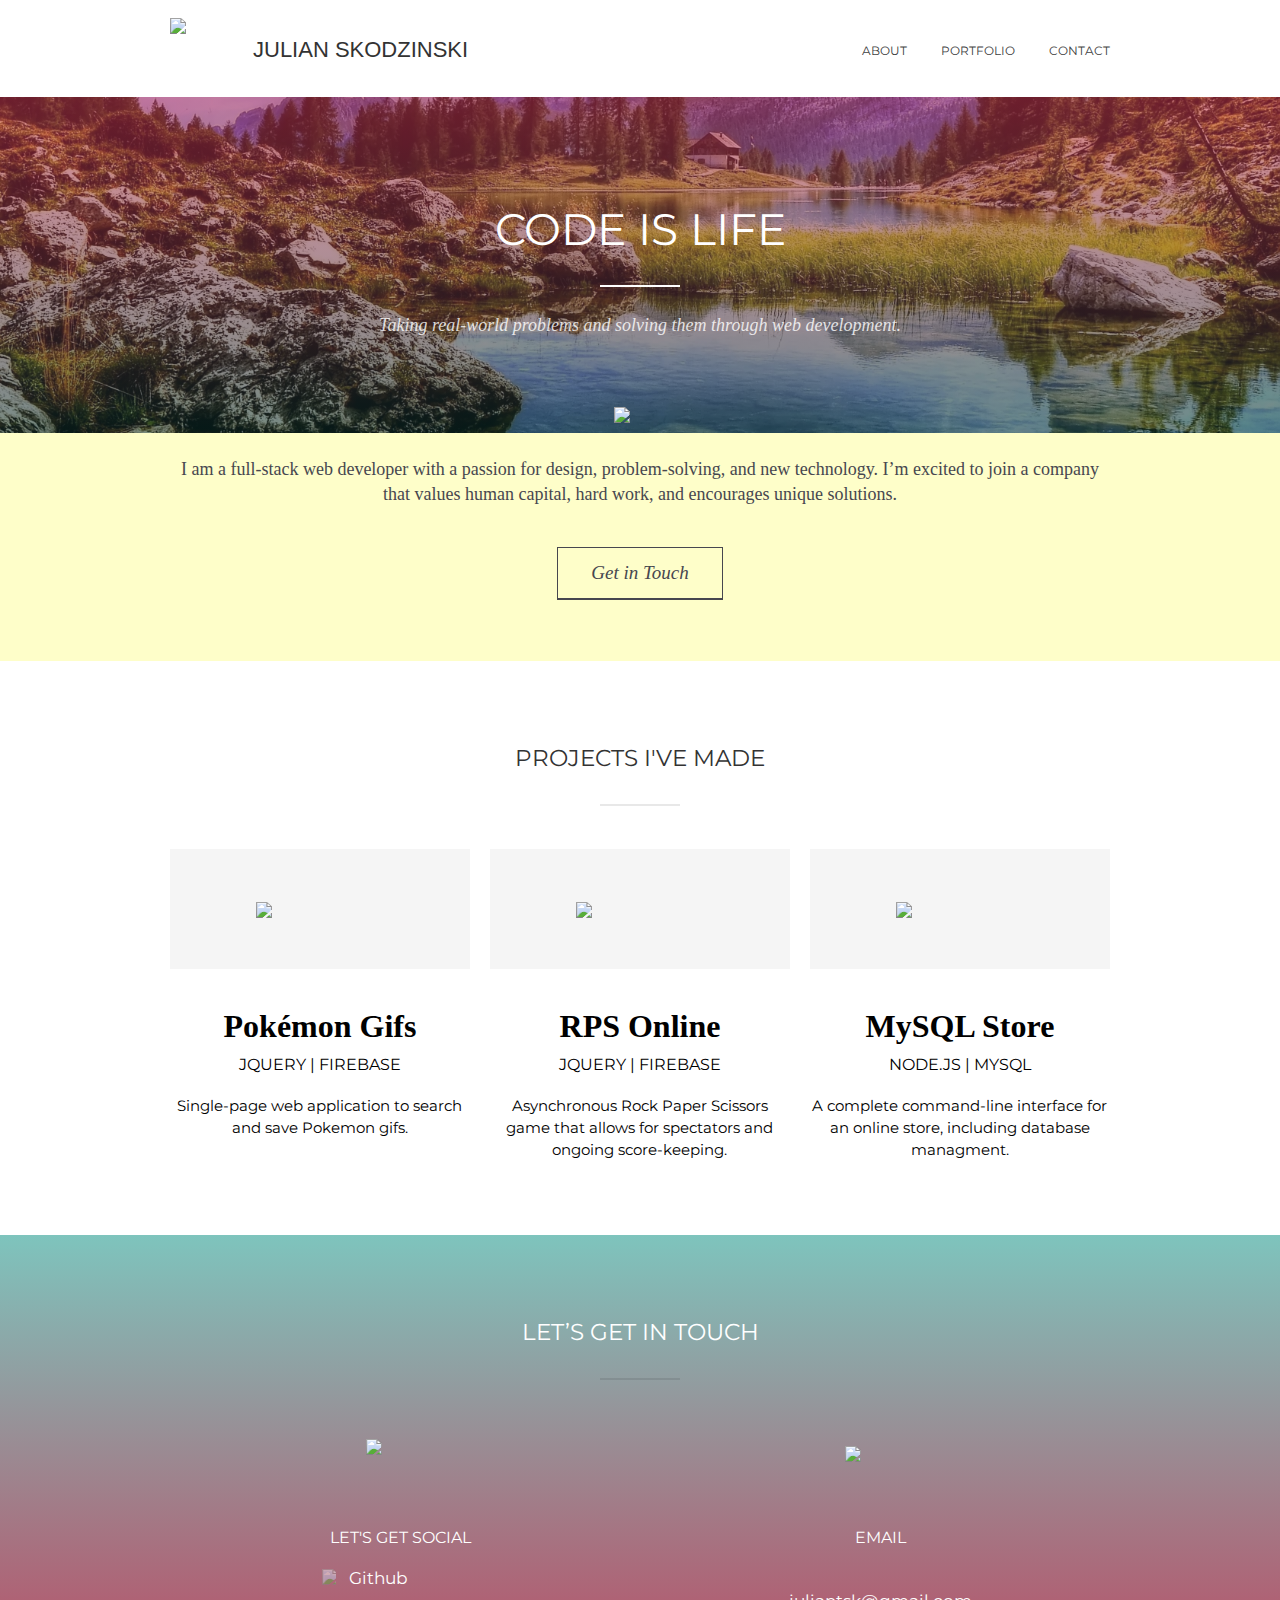
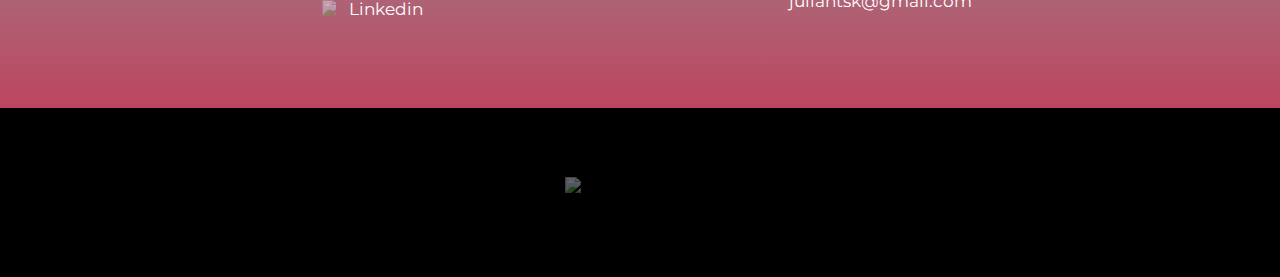
==== commit a3413101: "Changed fonts" ====
--- a/index.html
+++ b/index.html
@@ -5,11 +5,12 @@
 
 <head>
   <meta charset="utf-8" />
-  <title>Julian T Skodzinski Portfolio</title>
+  <title>Julian Skodzinski — Portfolio</title>
   <meta content="width=device-width, initial-scale=1" name="viewport" />
   <meta content="Webflow" name="generator" />
   <script src="https://ajax.googleapis.com/ajax/libs/webfont/1.4.7/webfont.js" type="text/javascript"></script>
   <link href="assets/css/new.css" rel="stylesheet" type="text/css" />
+  <link href="https://fonts.googleapis.com/css?family=Montserrat" rel="stylesheet">
   <script type="text/javascript">
     WebFont.load({
       google: {
@@ -33,7 +34,7 @@
   <div data-collapse="medium" data-animation="default" data-duration="400" class="navbar w-nav">
     <div class="w-container">
       <a href="#" class="brand-block w-clearfix w-nav-brand"><img src="http://uploads.webflow.com/5b184257128924aa3fb05c88/5b18449d683265ef4542a5d0_JTS-logo.png" width="65" class="logo-img" />
-        <h1 class="logo-title">Julian T Skodzinski</h1>
+        <h1 class="logo-title">Julian Skodzinski</h1>
       </a>
       <nav role="navigation" class="nav-menu w-nav-menu"><a href="#about" class="nav-link w-nav-link">about</a><a href="#process" class="nav-link w-nav-link">portfolio</a><a href="#contact" class="nav-link w-nav-link">contact</a></nav>
       <div class="menu-button w-nav-button">
@@ -61,7 +62,7 @@
           <div class="grey-icon-wrapper">
             <a href="https://github.com/juliantsk/PokemonGifs" target="_blank" style="text-decoration: none; color: black;">
               <img src="http://uploads.webflow.com/5b184257128924aa3fb05c88/5b184257128924ab1bb05cac_icon-target.png" width="127" class="big-icon" /></div>
-          <h1>Pokemon Gifs</h1>
+          <h1>Pokémon Gifs</h1>
           <h3>jquery | firebase</h3>
           <p>Single-page web application to search and save Pokemon gifs.</p>
           </a>
--- a/assets/css/new.css
+++ b/assets/css/new.css
@@ -2195,7 +2195,7 @@
       ========================================================================== */
 
 body {
-  font-family: Vollkorn, serif;
+  font-family: Montserrat, serif;
   color: #333;
   font-size: 14px;
   line-height: 20px;
@@ -2207,6 +2207,7 @@
   font-size: 32px;
   line-height: 38px;
   font-weight: 700;
+  font-family: Vollkorn, serif;
 }
 
 h2 {
@@ -2252,7 +2253,7 @@
 p {
   margin-top: 0px;
   margin-bottom: 5px;
-  font-family: Vollkorn, serif;
+  font-family: Montserrat, serif;
   font-size: 15px;
   line-height: 22px;
 }
@@ -2371,6 +2372,7 @@
 
 .main-subtitle {
   font-family: Vollkorn, serif;
+  font-weight: 500;
   color: hsla(0, 0%, 100%, .81);
   font-size: 18px;
   font-style: italic;
@@ -2387,6 +2389,7 @@
   color: #47474f;
   font-size: 18px;
   line-height: 25px;
+  font-family: Vollkorn, serif;
 }
 
 .x-icon {
@@ -2409,7 +2412,8 @@
   background-image: -webkit-linear-gradient(270deg, rgba(126, 196, 189, .87), rgba(198, 51, 82, .87)), url("http://uploads.webflow.com/5b184257128924aa3fb05c88/5b1842571289249329b05cb9_footer-bg.jpg");
   background-image: linear-gradient(180deg, rgba(126, 196, 189, .87), rgba(198, 51, 82, .87)), url("http://uploads.webflow.com/5b184257128924aa3fb05c88/5b1842571289249329b05cb9_footer-bg.jpg");
   background-size: auto, cover;
-  font-family: Vollkorn, serif;
+  font-family: Montserrat, sans-serif;
+  color: #fff;
 }
 
 .section.footer {
@@ -2444,7 +2448,7 @@
 
 .role {
   margin-bottom: 16px;
-  font-family: Vollkorn, serif;
+  font-family: Montserrat, sans-serif;
   font-size: 17px;
   font-style: italic;
 }
@@ -2543,12 +2547,12 @@
 }
 
 .contact-text {
-  color: #212121;
+  color: #fff;
   font-size: 17px;
 }
 
 .link {
-  color: #1c1c1c;
+  color: #fff;
 }
 
 .social-wrapper {
@@ -2576,6 +2580,7 @@
 .social-icon {
   margin-top: -6px;
   margin-right: 9px;
+  opacity: .45;
 }
 
 .field {
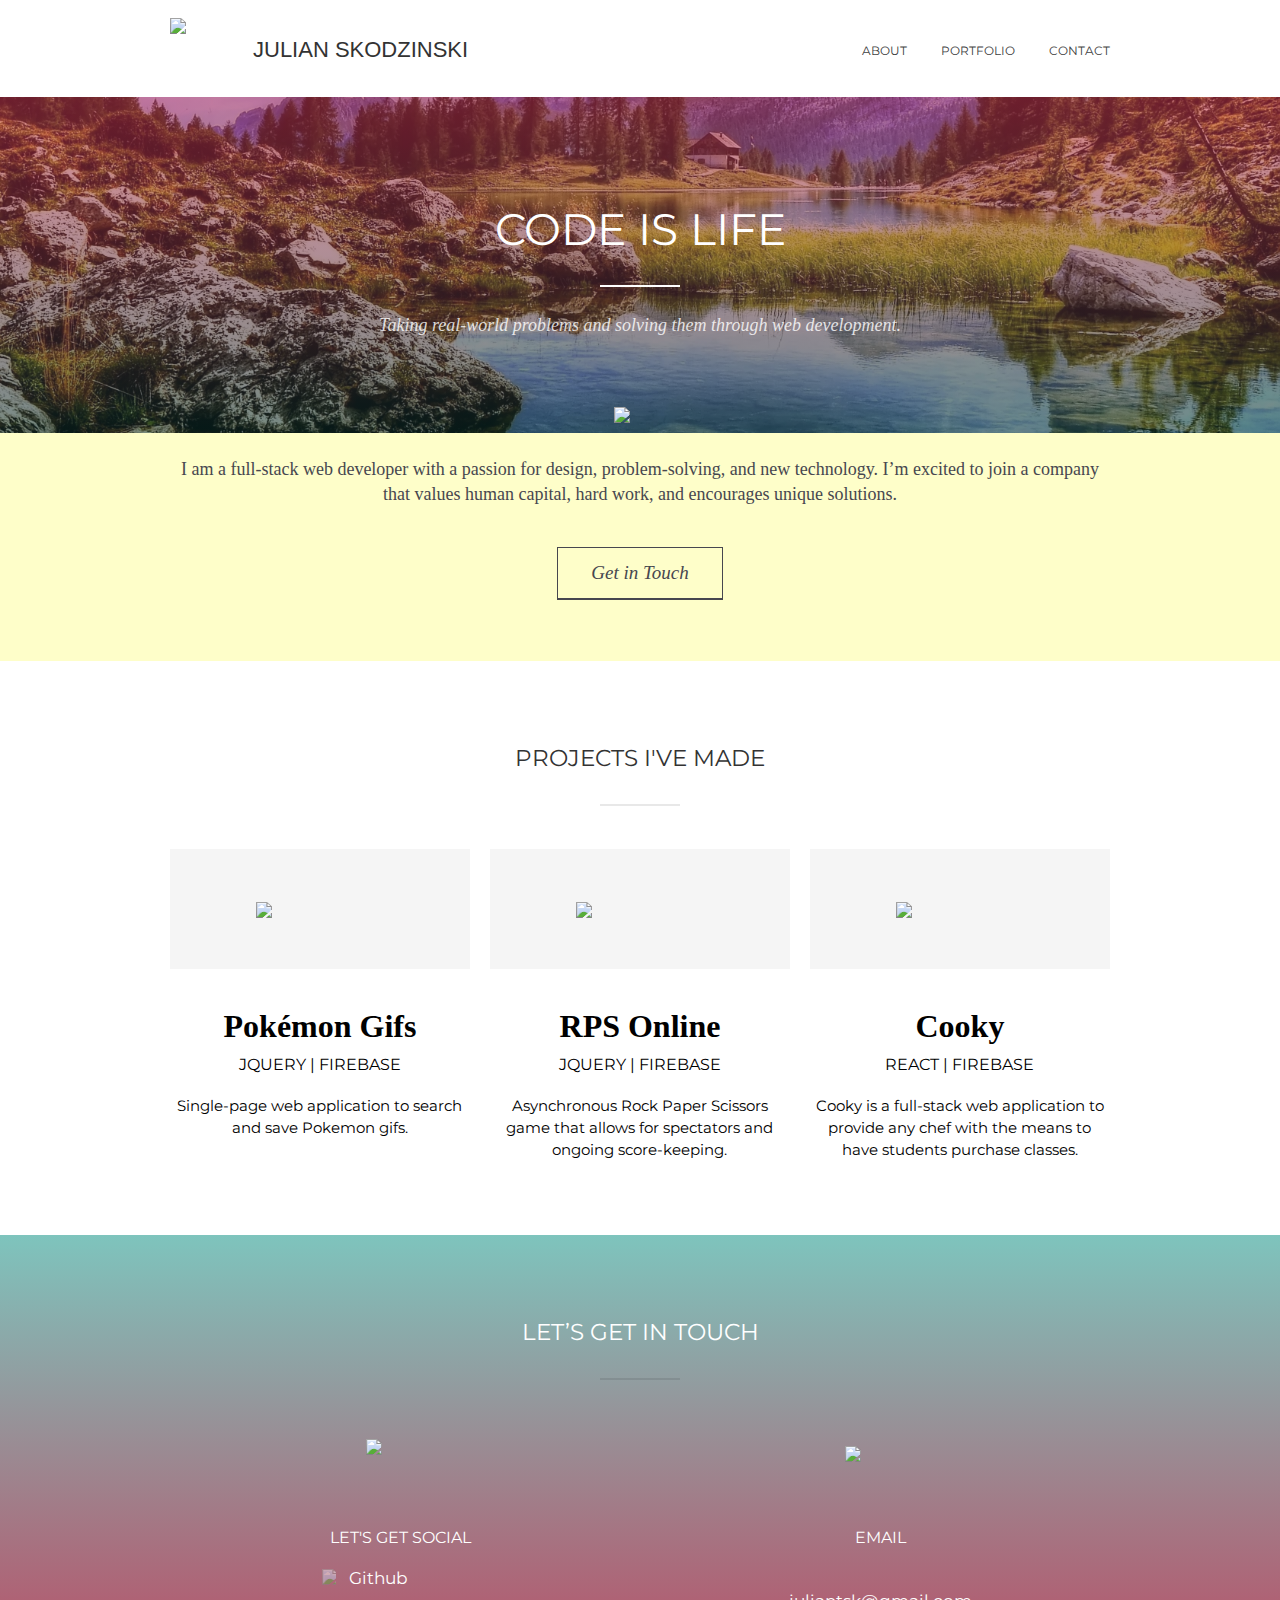
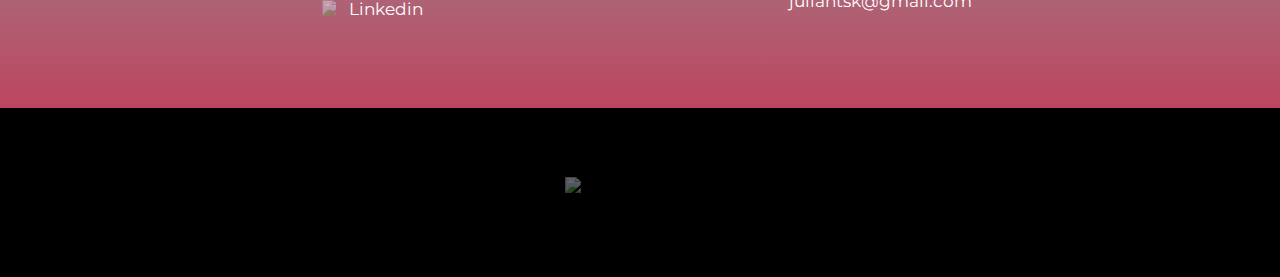
==== commit d6afb660: "Update index.html" ====
--- a/index.html
+++ b/index.html
@@ -1,6 +1,4 @@
 <!DOCTYPE html>
-<!-- This site was created in Webflow. http://www.webflow.com -->
-<!-- Last Published: Wed Jun 06 2018 21:25:25 GMT+0000 (UTC) -->
 <html data-wf-domain="julians-fabulous-project-8ee2d1.webflow.io" data-wf-page="5b1842571289245923b05c8e" data-wf-site="5b184257128924aa3fb05c88" data-wf-status="1">
 
 <head>
@@ -60,7 +58,7 @@
       <div class="w-row">
         <div class="w-col w-col-4">
           <div class="grey-icon-wrapper">
-            <a href="https://github.com/juliantsk/PokemonGifs" target="_blank" style="text-decoration: none; color: black;">
+            <a href="https://juliantsk.github.io/PokemonGifs/" target="_blank" style="text-decoration: none; color: black;">
               <img src="http://uploads.webflow.com/5b184257128924aa3fb05c88/5b184257128924ab1bb05cac_icon-target.png" width="127" class="big-icon" /></div>
           <h1>Pokémon Gifs</h1>
           <h3>jquery | firebase</h3>
@@ -68,7 +66,7 @@
           </a>
         </div>
         <div class="w-col w-col-4">
-          <a href="https://github.com/juliantsk/RPS-Multiplayer" target="_blank" style="text-decoration: none; color: black;">
+          <a href="https://juliantsk.github.io/RPS-Multiplayer/" target="_blank" style="text-decoration: none; color: black;">
             <div class="grey-icon-wrapper push-top"><img src="http://uploads.webflow.com/5b184257128924aa3fb05c88/5b184257128924ba14b05cad_icon-design.png" width="127" class="big-icon" /></div>
             <h1>RPS Online</h1>
             <h3>jquery | firebase</h3>
@@ -76,11 +74,11 @@
           </a>
         </div>
         <div class="w-col w-col-4">
-          <a href="https://github.com/juliantsk/MySQL-Store" target="_blank" style="text-decoration: none; color: black;">
+          <a href="http://kj-cooky.herokuapp.com/" target="_blank" style="text-decoration: none; color: black;">
             <div class="grey-icon-wrapper push-top"><img src="http://uploads.webflow.com/5b184257128924aa3fb05c88/5b1842571289240774b05c9c_icon-chart.png" width="127" class="big-icon" /></div>
-            <h1>MySQL Store</h1>
-            <h3>node.js | mysql</h3>
-            <p>A complete command-line interface for an online store, including database managment.</p>
+            <h1>Cooky</h1>
+            <h3>React | Firebase</h3>
+            <p>Cooky is a full-stack web application to provide any chef with the means to have students purchase classes.</p>
           </a>
         </div>
       </div>
@@ -118,4 +116,4 @@
     <!--[if lte IE 9]><script src="//cdnjs.cloudflare.com/ajax/libs/placeholders/3.0.2/placeholders.min.js"></script><![endif]-->
 </body>
 
-</html>+</html>
